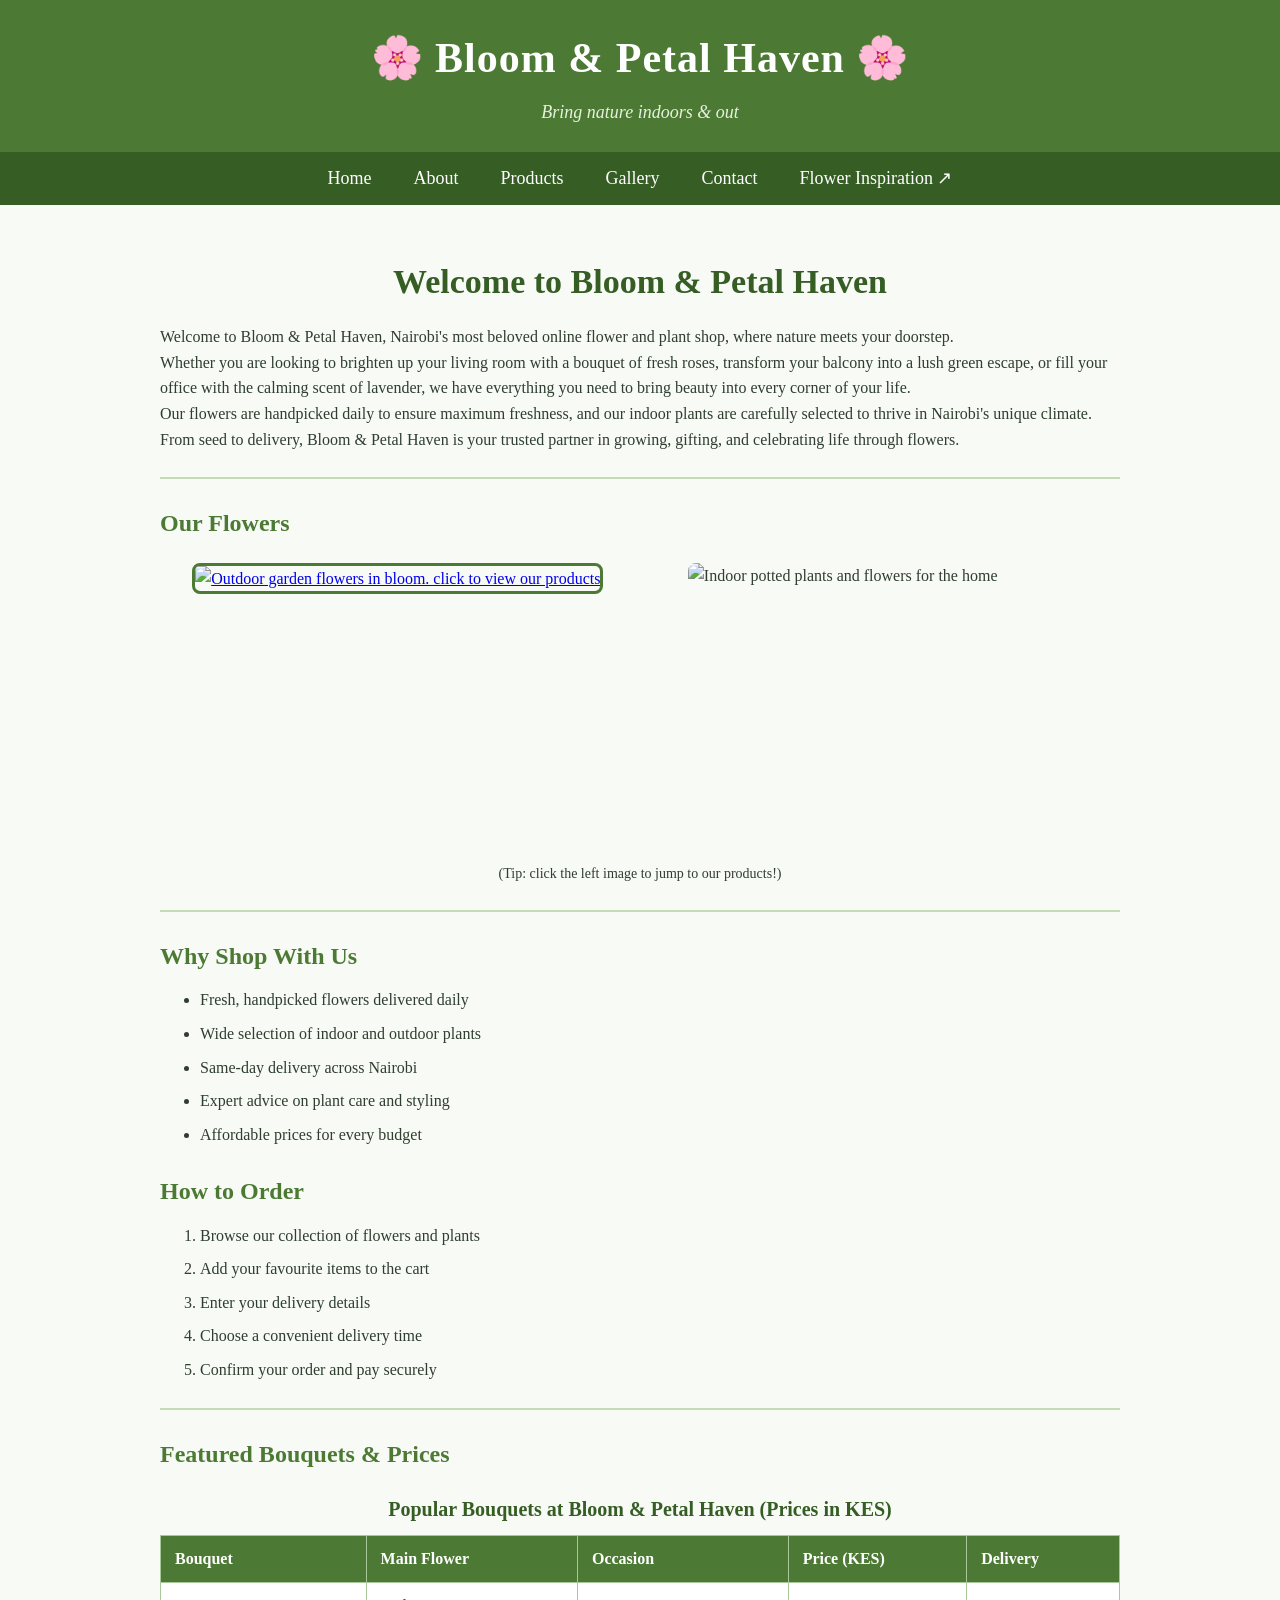
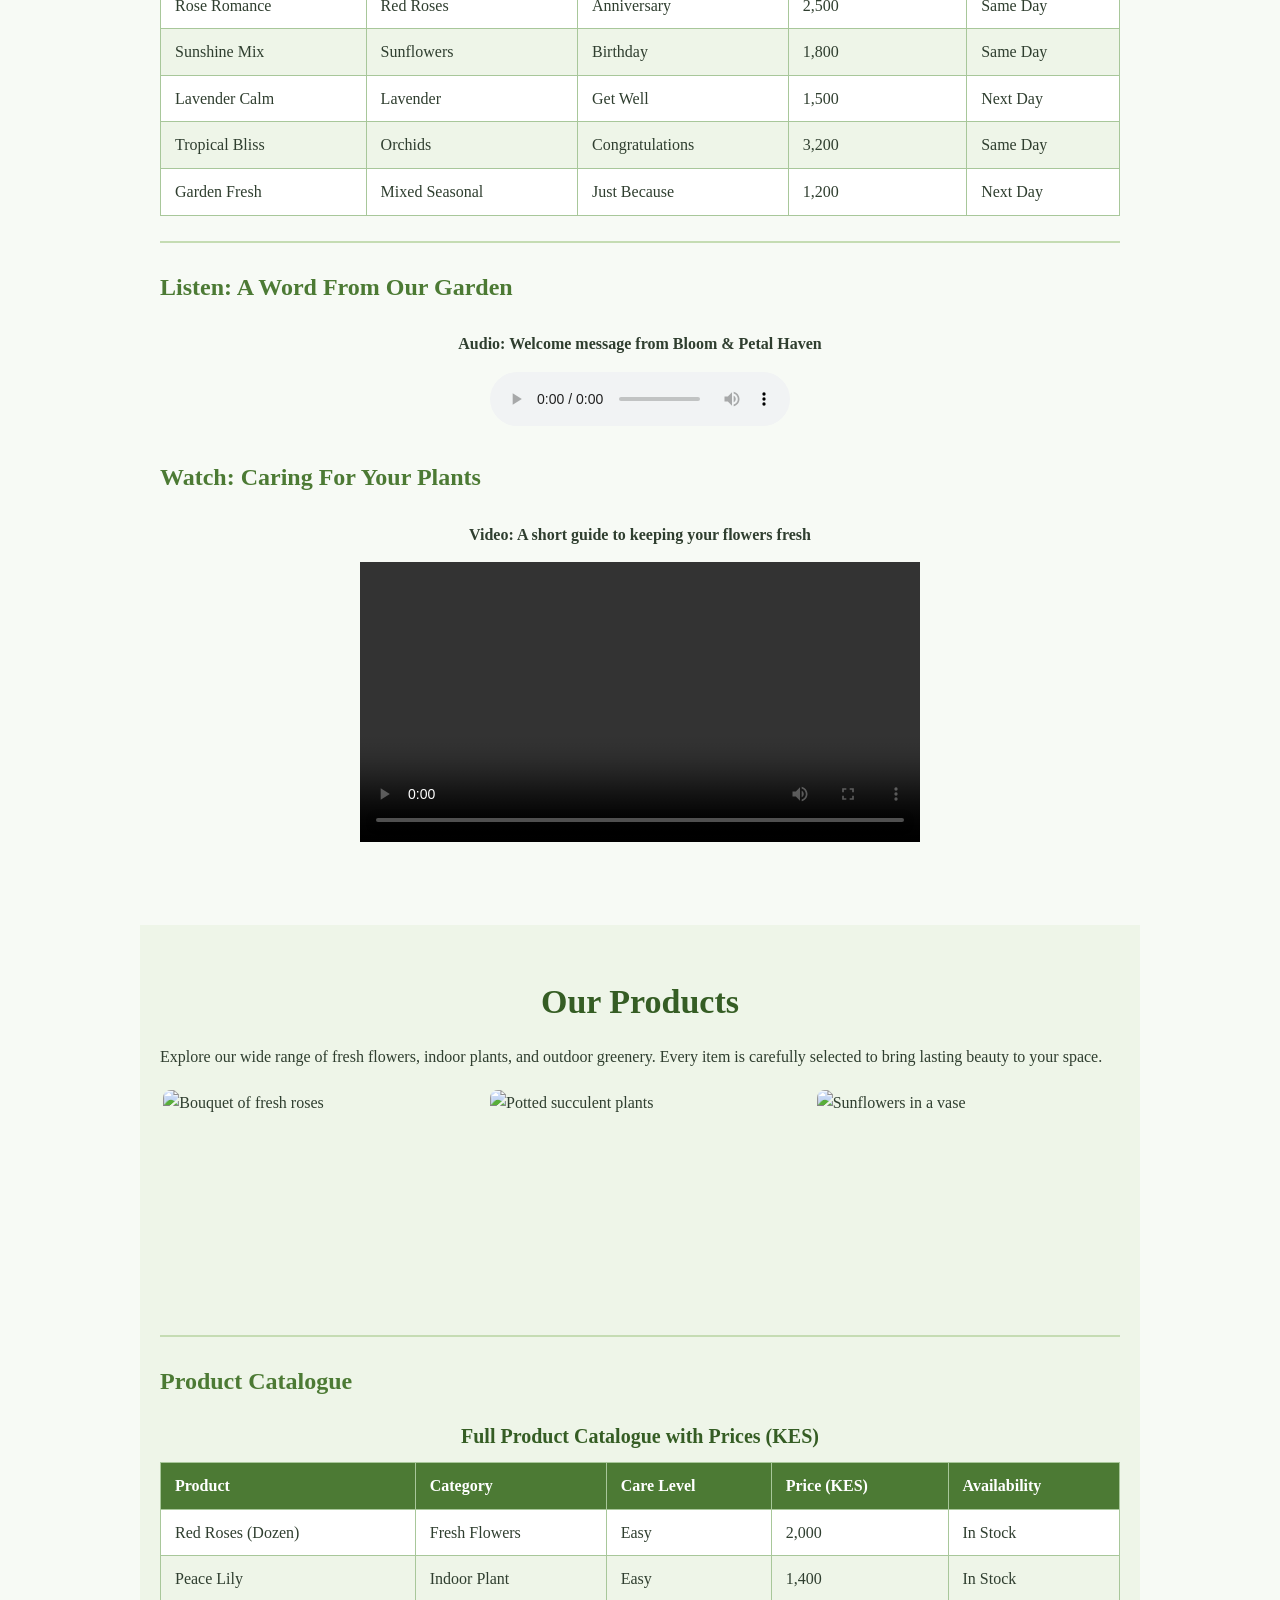
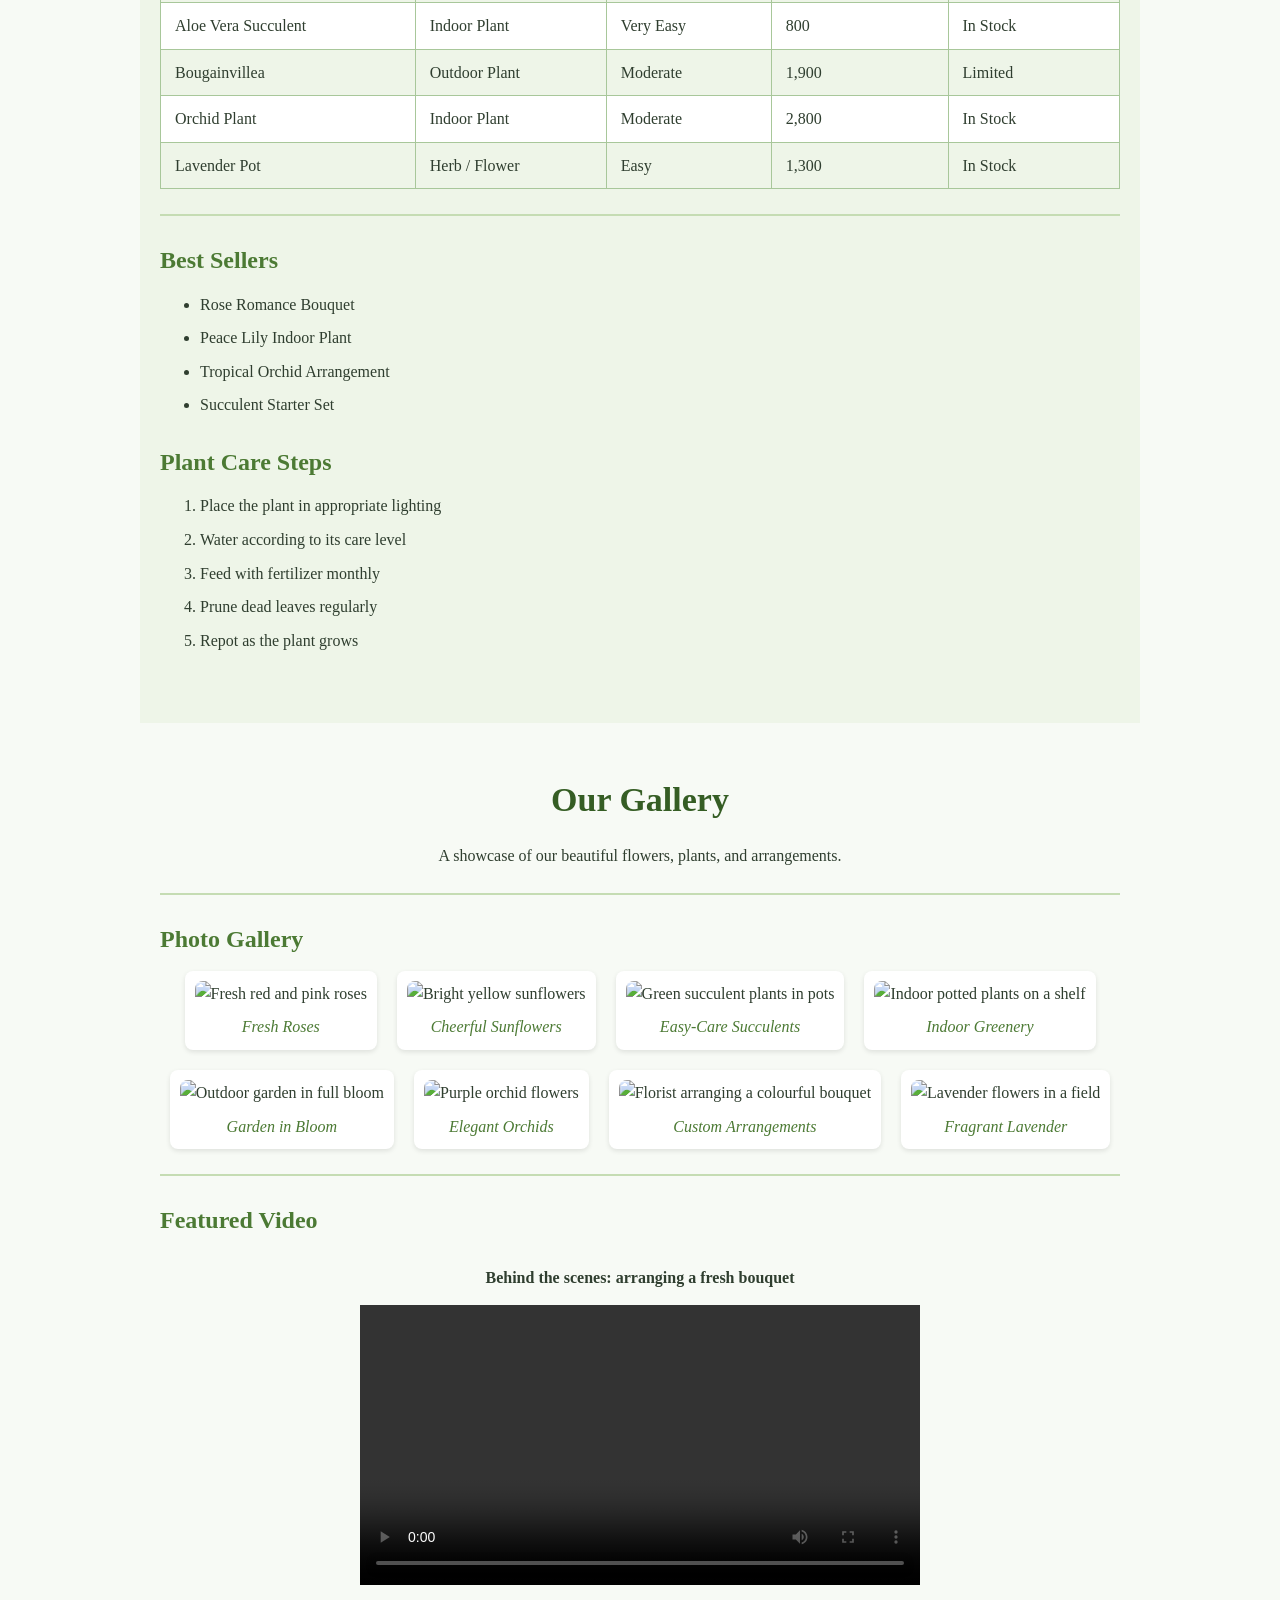
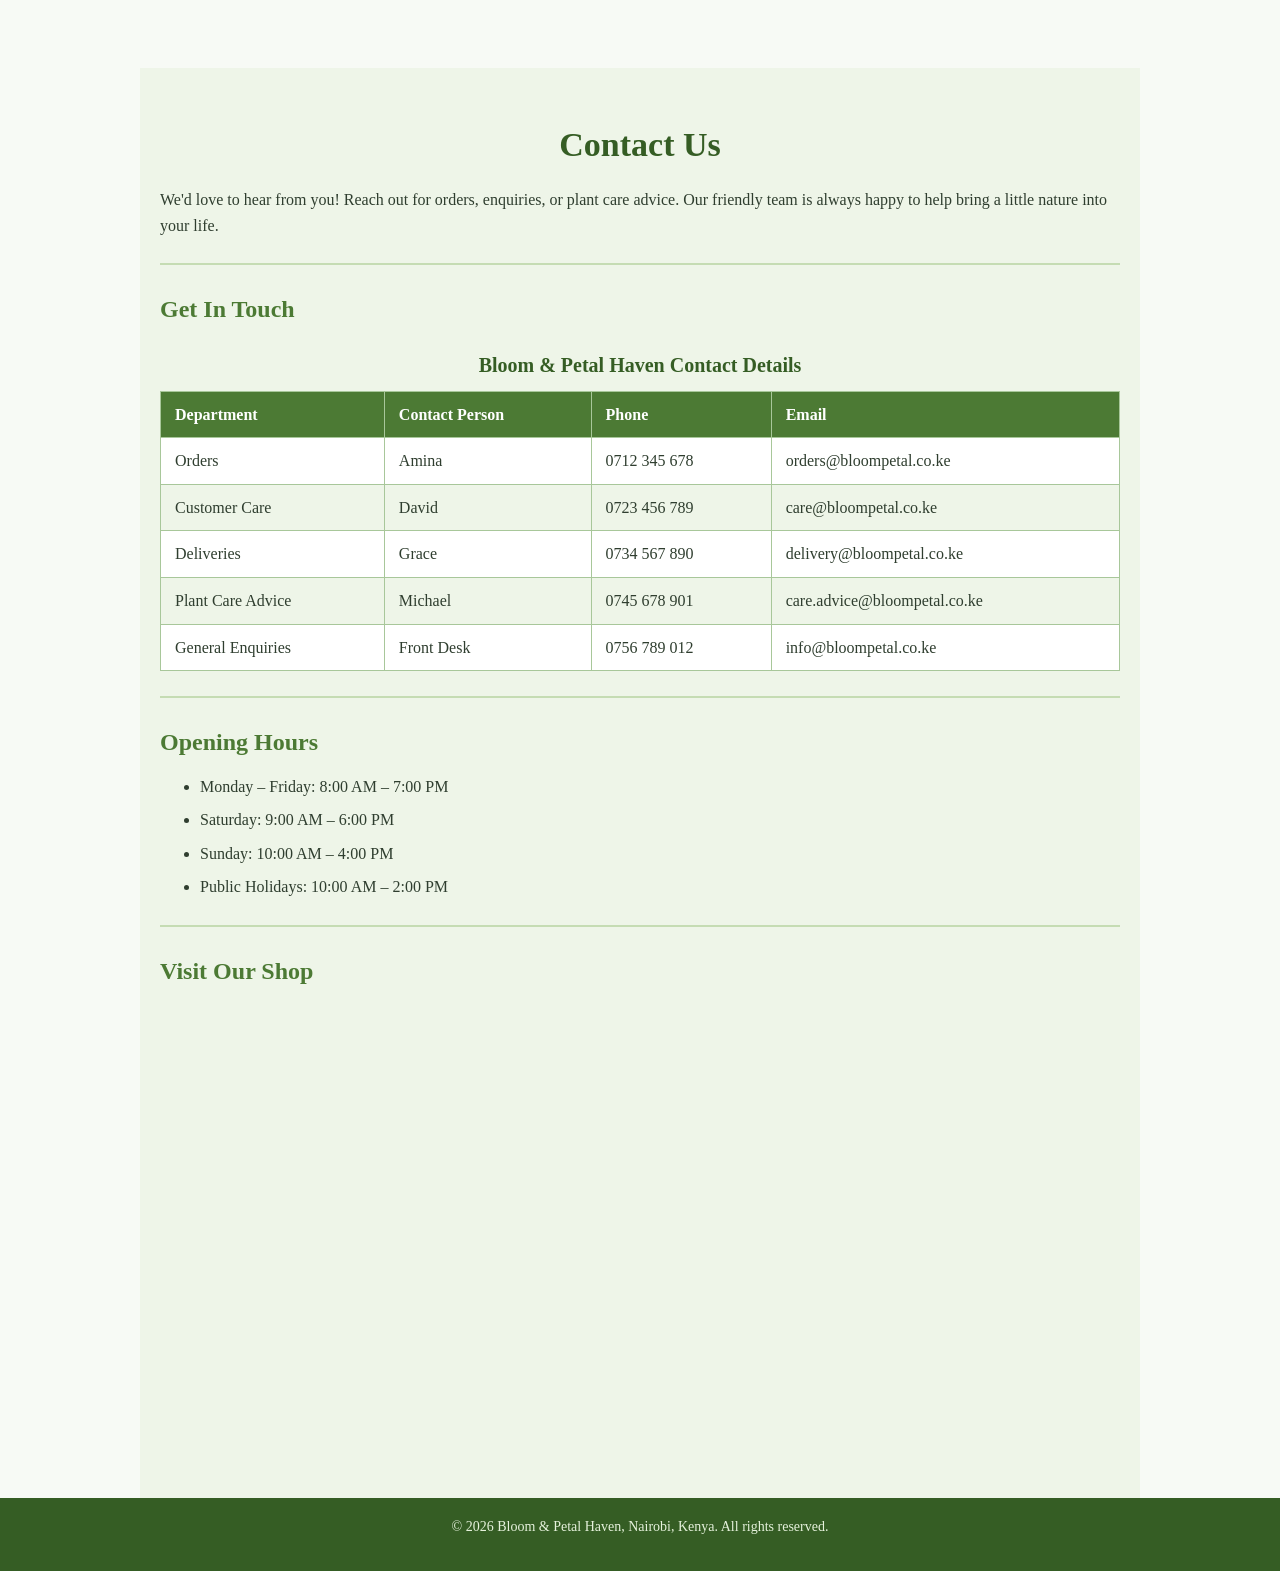
==== index.htm @ 539c191e "Update index.htm" ====
<!DOCTYPE html>
<html lang="en">
<head>
    <meta charset="UTF-8">
    <meta name="viewport" content="width=device-width, initial-scale=1.0">
    <title>Bloom &amp; Petal Haven | Flower Shop</title>
    <style>
        * { margin: 0; padding: 0; box-sizing: border-box; }

        body {
            font-family: Georgia, 'Times New Roman', serif;
            background-color: #f7faf5;
            color: #2f3e2f;
            line-height: 1.6;
        }

        /* Header */
        header {
            background-color: #4c7a34;
            color: #ffffff;
            text-align: center;
            padding: 25px 15px;
        }
        header .shop-title { font-size: 42px; font-weight: bold; letter-spacing: 1px; }
        header .tagline { font-size: 18px; font-style: italic; margin-top: 6px; color: #e6f2dc; }

        /* Navigation (sticky so it shows on every section) */
        nav {
            background-color: #355d24;
            text-align: center;
            padding: 12px 0;
            position: sticky;
            top: 0;
            z-index: 100;
        }
        nav a {
            color: #ffffff;
            text-decoration: none;
            font-size: 18px;
            margin: 0 15px;
            padding: 6px 4px;
        }
        nav a:hover { color: #ffd966; border-bottom: 2px solid #ffd966; }

        /* Sections */
        section {
            max-width: 1000px;
            margin: 0 auto;
            padding: 50px 20px;
            scroll-margin-top: 70px;
        }
        section:nth-child(even) { background-color: #eef5e8; }

        h1 { color: #355d24; font-size: 34px; margin-bottom: 15px; text-align: center; }
        h2 { color: #4c7a34; font-size: 24px; margin: 25px 0 12px 0; }
        p { margin-bottom: 15px; }

        hr { border: none; border-top: 2px solid #c5dcb3; margin: 25px 0; }

        img { border-radius: 8px; }

        .image-row {
            display: flex;
            justify-content: space-around;
            flex-wrap: wrap;
            gap: 20px;
            margin: 20px 0;
        }
        .clickable-img { border: 3px solid #4c7a34; transition: transform 0.2s; }
        .clickable-img:hover { transform: scale(1.03); }

        ul, ol { margin: 0 0 20px 40px; }
        li { margin-bottom: 8px; }

        table { width: 100%; border-collapse: collapse; margin: 20px 0; background-color: #ffffff; }
        caption { font-size: 20px; font-weight: bold; color: #355d24; margin-bottom: 10px; }
        th, td { border: 1px solid #a8c79a; padding: 10px 14px; text-align: left; }
        th { background-color: #4c7a34; color: #ffffff; }
        tr:nth-child(even) { background-color: #eef5e8; }

        .media-block { text-align: center; margin: 25px 0; }
        iframe { border: 2px solid #4c7a34; border-radius: 8px; }

        .gallery-grid { display: flex; flex-wrap: wrap; justify-content: center; gap: 20px; }
        figure { background-color: #ffffff; padding: 10px; border-radius: 8px; box-shadow: 0 2px 5px rgba(0,0,0,0.1); }
        figcaption { text-align: center; margin-top: 8px; font-style: italic; color: #4c7a34; }

        footer {
            background-color: #355d24;
            color: #e6f2dc;
            text-align: center;
            padding: 18px;
            font-size: 14px;
        }
    </style>
</head>
<body>

    <header>
        <div class="shop-title">🌸 Bloom &amp; Petal Haven 🌸</div>
        <div class="tagline">Bring nature indoors &amp; out</div>
    </header>

    <nav>
        <a href="#home">Home</a>
        <a href="#about">About</a>
        <a href="#products">Products</a>
        <a href="#gallery">Gallery</a>
        <a href="#contact">Contact</a>
        <a href="https://www.unsplash.com" target="_blank">Flower Inspiration ↗</a>
    </nav>

    <!-- ============ HOME ============ -->
    <section id="home">
        <h1>Welcome to Bloom &amp; Petal Haven</h1>
        <p>
            Welcome to Bloom &amp; Petal Haven, Nairobi's most beloved online flower and plant shop, where nature meets your doorstep. <br>
            Whether you are looking to brighten up your living room with a bouquet of fresh roses, transform your balcony into a lush green escape, or fill your office with the calming scent of lavender, we have everything you need to bring beauty into every corner of your life. <br>
            Our flowers are handpicked daily to ensure maximum freshness, and our indoor plants are carefully selected to thrive in Nairobi's unique climate. <br>
            From seed to delivery, Bloom &amp; Petal Haven is your trusted partner in growing, gifting, and celebrating life through flowers.
        </p>

        <hr>

        <h2>Our Flowers</h2>
        <div class="image-row">
            <a href="#products">
                <img class="clickable-img"
                     src="https://images.unsplash.com/photo-1416879595882-3373a0480b5b?w=400"
                     alt="Outdoor garden flowers in bloom. click to view our products"
                     width="400" height="280">
            </a>
            <img src="https://images.unsplash.com/photo-1485955900006-10f4d324d411?w=400"
                 alt="Indoor potted plants and flowers for the home"
                 width="400" height="280">
        </div>
        <p style="text-align:center; font-size:14px;">(Tip: click the left image to jump to our products!)</p>

        <hr>

        <h2>Why Shop With Us</h2>
        <ul>
            <li>Fresh, handpicked flowers delivered daily</li>
            <li>Wide selection of indoor and outdoor plants</li>
            <li>Same-day delivery across Nairobi</li>
            <li>Expert advice on plant care and styling</li>
            <li>Affordable prices for every budget</li>
        </ul>

        <h2>How to Order</h2>
        <ol>
            <li>Browse our collection of flowers and plants</li>
            <li>Add your favourite items to the cart</li>
            <li>Enter your delivery details</li>
            <li>Choose a convenient delivery time</li>
            <li>Confirm your order and pay securely</li>
        </ol>

        <hr>

        <h2>Featured Bouquets &amp; Prices</h2>
        <table>
            <caption>Popular Bouquets at Bloom &amp; Petal Haven (Prices in KES)</caption>
            <thead>
                <tr>
                    <th>Bouquet</th><th>Main Flower</th><th>Occasion</th><th>Price (KES)</th><th>Delivery</th>
                </tr>
            </thead>
            <tbody>
                <tr><td>Rose Romance</td><td>Red Roses</td><td>Anniversary</td><td>2,500</td><td>Same Day</td></tr>
                <tr><td>Sunshine Mix</td><td>Sunflowers</td><td>Birthday</td><td>1,800</td><td>Same Day</td></tr>
                <tr><td>Lavender Calm</td><td>Lavender</td><td>Get Well</td><td>1,500</td><td>Next Day</td></tr>
                <tr><td>Tropical Bliss</td><td>Orchids</td><td>Congratulations</td><td>3,200</td><td>Same Day</td></tr>
                <tr><td>Garden Fresh</td><td>Mixed Seasonal</td><td>Just Because</td><td>1,200</td><td>Next Day</td></tr>
            </tbody>
        </table>

        <hr>

        <h2>Listen: A Word From Our Garden</h2>
        <div class="media-block">
            <p><strong>Audio: Welcome message from Bloom &amp; Petal Haven</strong></p>
            <audio controls title="Welcome message from Bloom and Petal Haven">
                <source src="https://www.soundhelix.com/examples/mp3/SoundHelix-Song-2.mp3" type="audio/mpeg">
                Your browser does not support the audio element.
            </audio>
        </div>

        <h2>Watch: Caring For Your Plants</h2>
        <div class="media-block">
            <p><strong>Video: A short guide to keeping your flowers fresh</strong></p>
            <video width="560" controls title="Plant care guide video">
                <source src="https://www.w3schools.com/html/mov_bbb.mp4" type="video/mp4>
                Your browser does not support the video tag.
            </video>
        </div>
    </section>

    <!-- ============ ABOUT ============ -->
    <section id="about">
        <h1>About Us</h1>
        <div class="image-row">
            <img src="https://images.unsplash.com/photo-1558603668-6570496b66f8?w=400"
                 alt="Our florist arranging a fresh bouquet" width="400" height="280">
        </div>
        <p>
            Founded in the heart of Nairobi, Bloom &amp; Petal Haven began with a simple belief:
            that everyone deserves a little piece of nature in their daily lives. What started as a
            small stall at a local market has grown into one of the city's most trusted flower and
            plant shops, serving homes, offices, and special occasions across the region.
        </p>
        <p>
            Our team of passionate florists and horticulturists hand-select every stem and leaf,
            ensuring that what arrives at your door is nothing short of perfect. We work directly
            with local farmers to support the community and bring you the freshest blooms possible.
        </p>

        <hr>

        <h2>What We Offer</h2>
        <ul>
            <li>Fresh Flowers
                <ul><li>Roses</li><li>Sunflowers</li><li>Orchids</li></ul>
            </li>
            <li>Indoor Plants
                <ul><li>Succulents</li><li>Ferns</li><li>Peace Lilies</li></ul>
            </li>
            <li>Outdoor Plants
                <ul><li>Shrubs</li><li>Climbers</li><li>Flowering Trees</li></ul>
            </li>
            <li>Accessories
                <ul><li>Pots &amp; Planters</li><li>Fertilizers</li><li>Gift Wrapping</li></ul>
            </li>
        </ul>

        <hr>

        <h2>Find Us in Nairobi</h2>
        <div class="media-block">
            <iframe
                src="https://www.google.com/maps/embed?pb=!1m18!1m12!1m3!1d255282.35096055823!2d36.70730744863281!3d-1.3032035000000113!2m3!1f0!2f0!3f0!3m2!1i1024!2i768!4f13.1!3m3!1m2!1s0x182f1172d84d49a7%3A0xf7cf0254b297924c!2sNairobi!5e0!3m2!1sen!2ske!4v1700000000000"
                width="600" height="400" style="border:0;" allowfullscreen="" loading="lazy"
                title="Map showing Bloom and Petal Haven location in Nairobi"></iframe>
        </div>
    </section>

    <!-- ============ PRODUCTS ============ -->
    <section id="products">
        <h1>Our Products</h1>
        <p>
            Explore our wide range of fresh flowers, indoor plants, and outdoor greenery.
            Every item is carefully selected to bring lasting beauty to your space.
        </p>

        <div class="image-row">
            <img src="https://images.unsplash.com/photo-1490750967868-88aa4486c946?w=300"
                 alt="Bouquet of fresh roses" width="300" height="220">
            <img src="https://images.unsplash.com/photo-1509423350716-97f9360b4e09?w=300"
                 alt="Potted succulent plants" width="300" height="220">
            <img src="https://images.unsplash.com/photo-1462530260150-162092dbf011?w=300"
                 alt="Sunflowers in a vase" width="300" height="220">
        </div>

        <hr>

        <h2>Product Catalogue</h2>
        <table>
            <caption>Full Product Catalogue with Prices (KES)</caption>
            <thead>
                <tr><th>Product</th><th>Category</th><th>Care Level</th><th>Price (KES)</th><th>Availability</th></tr>
            </thead>
            <tbody>
                <tr><td>Red Roses (Dozen)</td><td>Fresh Flowers</td><td>Easy</td><td>2,000</td><td>In Stock</td></tr>
                <tr><td>Peace Lily</td><td>Indoor Plant</td><td>Easy</td><td>1,400</td><td>In Stock</td></tr>
                <tr><td>Aloe Vera Succulent</td><td>Indoor Plant</td><td>Very Easy</td><td>800</td><td>In Stock</td></tr>
                <tr><td>Bougainvillea</td><td>Outdoor Plant</td><td>Moderate</td><td>1,900</td><td>Limited</td></tr>
                <tr><td>Orchid Plant</td><td>Indoor Plant</td><td>Moderate</td><td>2,800</td><td>In Stock</td></tr>
                <tr><td>Lavender Pot</td><td>Herb / Flower</td><td>Easy</td><td>1,300</td><td>In Stock</td></tr>
            </tbody>
        </table>

        <hr>

        <h2>Best Sellers</h2>
        <ul>
            <li>Rose Romance Bouquet</li>
            <li>Peace Lily Indoor Plant</li>
            <li>Tropical Orchid Arrangement</li>
            <li>Succulent Starter Set</li>
        </ul>

        <h2>Plant Care Steps</h2>
        <ol>
            <li>Place the plant in appropriate lighting</li>
            <li>Water according to its care level</li>
            <li>Feed with fertilizer monthly</li>
            <li>Prune dead leaves regularly</li>
            <li>Repot as the plant grows</li>
        </ol>
    </section>

    <!-- ============ GALLERY ============ -->
    <section id="gallery">
        <h1>Our Gallery</h1>
        <p style="text-align:center;">A showcase of our beautiful flowers, plants, and arrangements.</p>

        <hr>

        <h2>Photo Gallery</h2>
        <div class="gallery-grid">
            <figure>
                <img src="https://images.unsplash.com/photo-1490750967868-88aa4486c946?w=300" alt="Fresh red and pink roses" width="300" height="220">
                <figcaption>Fresh Roses</figcaption>
            </figure>
            <figure>
                <img src="https://images.unsplash.com/photo-1462530260150-162092dbf011?w=300" alt="Bright yellow sunflowers" width="300" height="220">
                <figcaption>Cheerful Sunflowers</figcaption>
            </figure>
            <figure>
                <img src="https://images.unsplash.com/photo-1509423350716-97f9360b4e09?w=300" alt="Green succulent plants in pots" width="300" height="220">
                <figcaption>Easy-Care Succulents</figcaption>
            </figure>
            <figure>
                <img src="https://images.unsplash.com/photo-1485955900006-10f4d324d411?w=300" alt="Indoor potted plants on a shelf" width="300" height="220">
                <figcaption>Indoor Greenery</figcaption>
            </figure>
            <figure>
                <img src="https://images.unsplash.com/photo-1416879595882-3373a0480b5b?w=300" alt="Outdoor garden in full bloom" width="300" height="220">
                <figcaption>Garden in Bloom</figcaption>
            </figure>
            <figure>
                <img src="https://images.unsplash.com/photo-1487070183336-b863922373d4?w=300" alt="Purple orchid flowers" width="300" height="220">
                <figcaption>Elegant Orchids</figcaption>
            </figure>
            <figure>
                <img src="https://images.unsplash.com/photo-1558603668-6570496b66f8?w=300" alt="Florist arranging a colourful bouquet" width="300" height="220">
                <figcaption>Custom Arrangements</figcaption>
            </figure>
            <figure>
                <img src="https://images.unsplash.com/photo-1502780402662-acc01917738e?w=300" alt="Lavender flowers in a field" width="300" height="220">
                <figcaption>Fragrant Lavender</figcaption>
            </figure>
        </div>

        <hr>

        <h2>Featured Video</h2>
        <div class="media-block">
            <p><strong>Behind the scenes: arranging a fresh bouquet</strong></p>
            <video width="560" controls title="Behind the scenes bouquet arrangement video">
                <source src="https://youtu.be/LjCzPp-MK48?si=qwOge3lZCU9uCLyi.mp4" type="video/mp4">
                Your browser does not support the video tag.
            </video>
        </div>
    </section>

    <!-- ============ CONTACT ============ -->
    <section id="contact">
        <h1>Contact Us</h1>
        <p>
            We'd love to hear from you! Reach out for orders, enquiries, or plant care advice.
            Our friendly team is always happy to help bring a little nature into your life.
        </p>

        <hr>

        <h2>Get In Touch</h2>
        <table>
            <caption>Bloom &amp; Petal Haven Contact Details</caption>
            <thead>
                <tr><th>Department</th><th>Contact Person</th><th>Phone</th><th>Email</th></tr>
            </thead>
            <tbody>
                <tr><td>Orders</td><td>Amina</td><td>0712 345 678</td><td>orders@bloompetal.co.ke</td></tr>
                <tr><td>Customer Care</td><td>David</td><td>0723 456 789</td><td>care@bloompetal.co.ke</td></tr>
                <tr><td>Deliveries</td><td>Grace</td><td>0734 567 890</td><td>delivery@bloompetal.co.ke</td></tr>
                <tr><td>Plant Care Advice</td><td>Michael</td><td>0745 678 901</td><td>care.advice@bloompetal.co.ke</td></tr>
                <tr><td>General Enquiries</td><td>Front Desk</td><td>0756 789 012</td><td>info@bloompetal.co.ke</td></tr>
            </tbody>
        </table>

        <hr>

        <h2>Opening Hours</h2>
        <ul>
            <li>Monday – Friday: 8:00 AM – 7:00 PM</li>
            <li>Saturday: 9:00 AM – 6:00 PM</li>
            <li>Sunday: 10:00 AM – 4:00 PM</li>
            <li>Public Holidays: 10:00 AM – 2:00 PM</li>
        </ul>

        <hr>

        <h2>Visit Our Shop</h2>
        <div class="media-block">
            <iframe
                src="https://www.google.com/maps/embed?pb=!1m18!1m12!1m3!1d255282.35096055823!2d36.70730744863281!3d-1.3032035000000113!2m3!1f0!2f0!3f0!3m2!1i1024!2i768!4f13.1!3m3!1m2!1s0x182f1172d84d49a7%3A0xf7cf0254b297924c!2sNairobi!5e0!3m2!1sen!2ske!4v1700000000000"
                width="600" height="400" style="border:0;" allowfullscreen="" loading="lazy"
                title="Map showing our shop location in Nairobi"></iframe>
        </div>
    </section>

    <footer>
        <p>&copy; 2026 Bloom &amp; Petal Haven, Nairobi, Kenya. All rights reserved.</p>
    </footer>

</body>
</html>
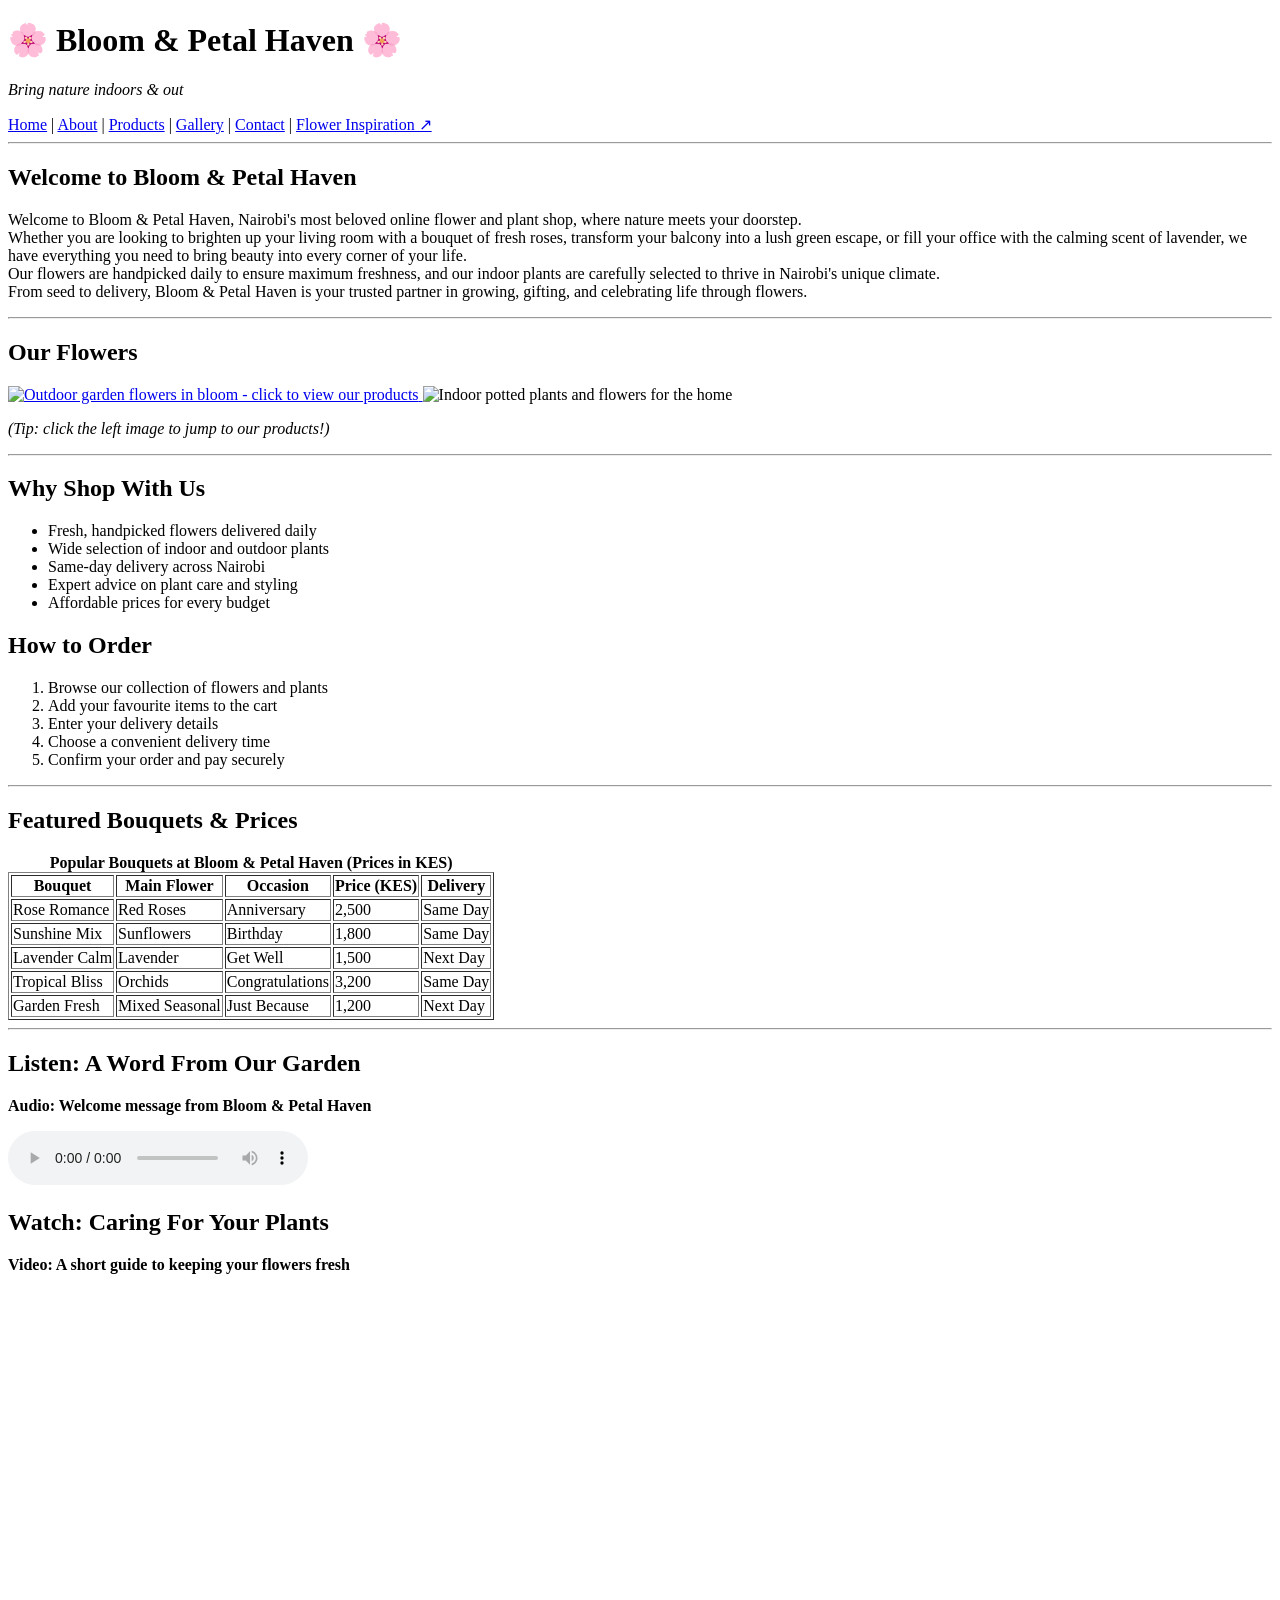
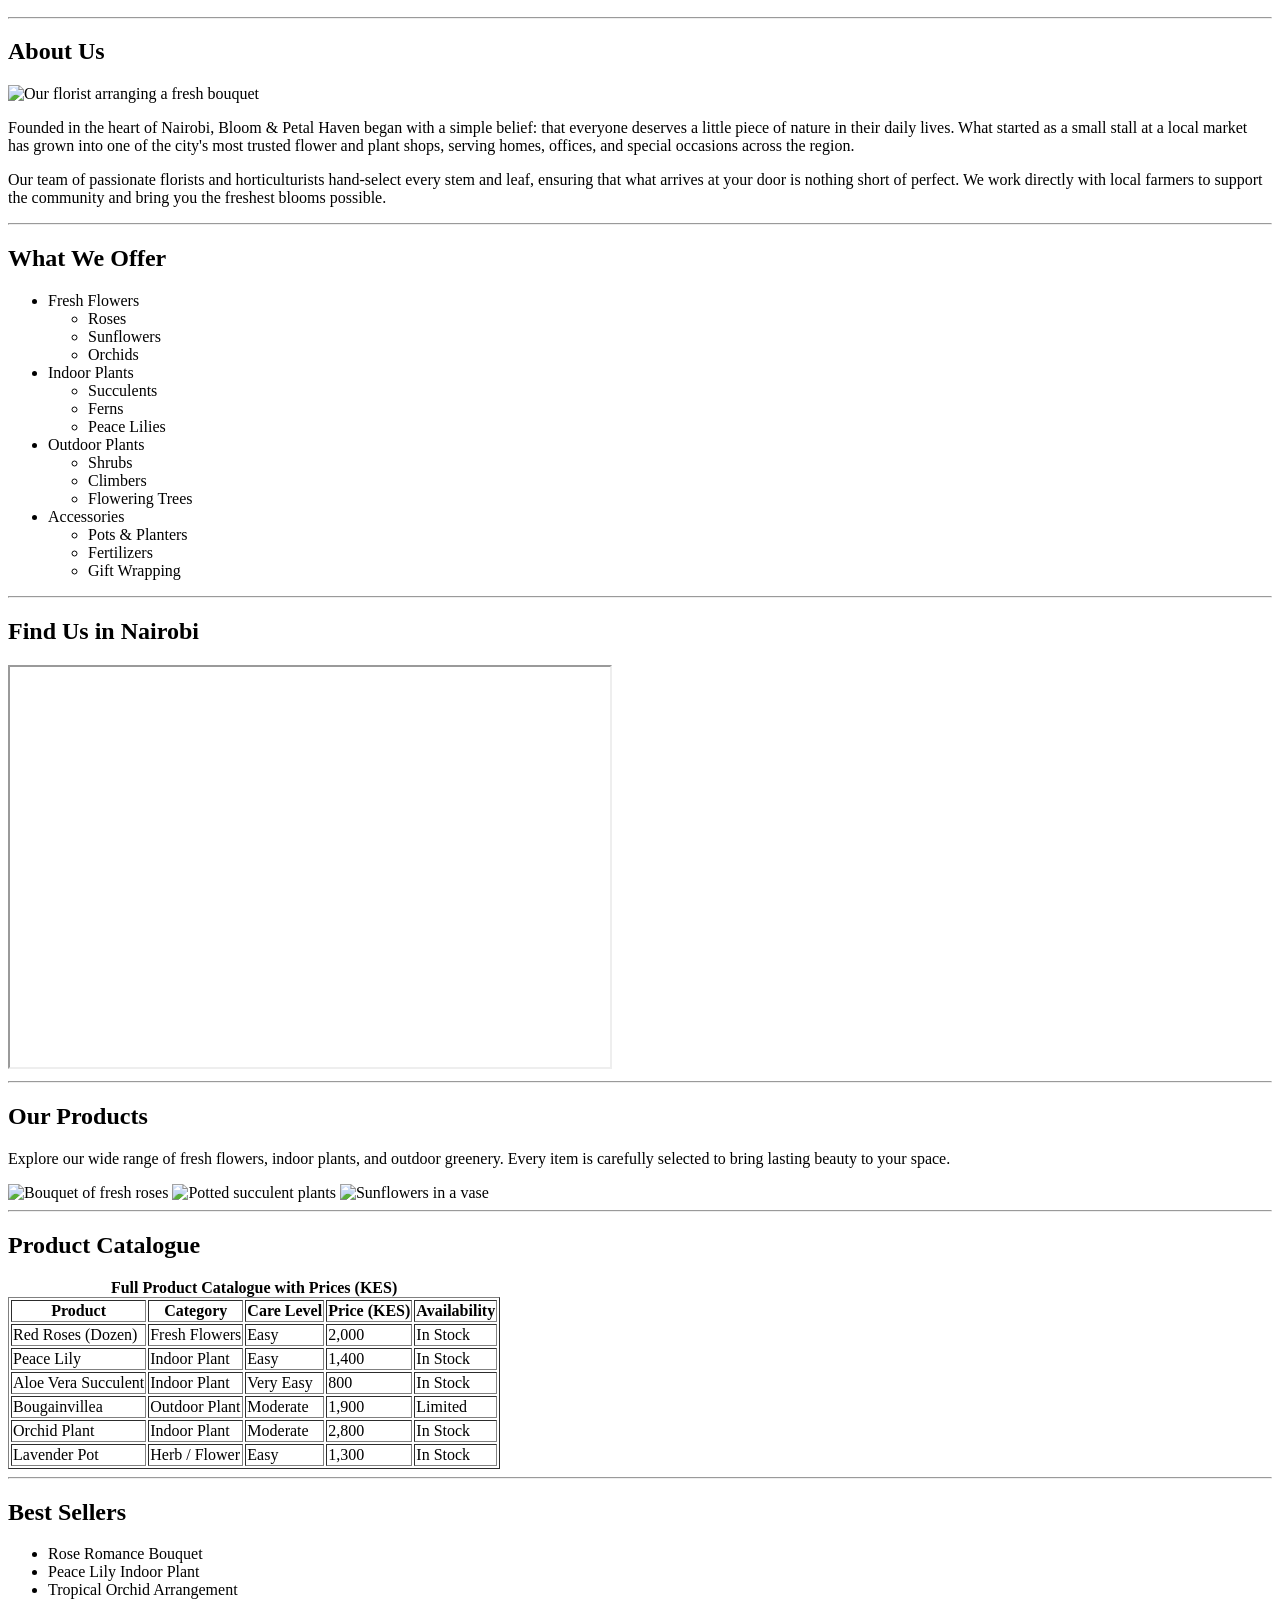
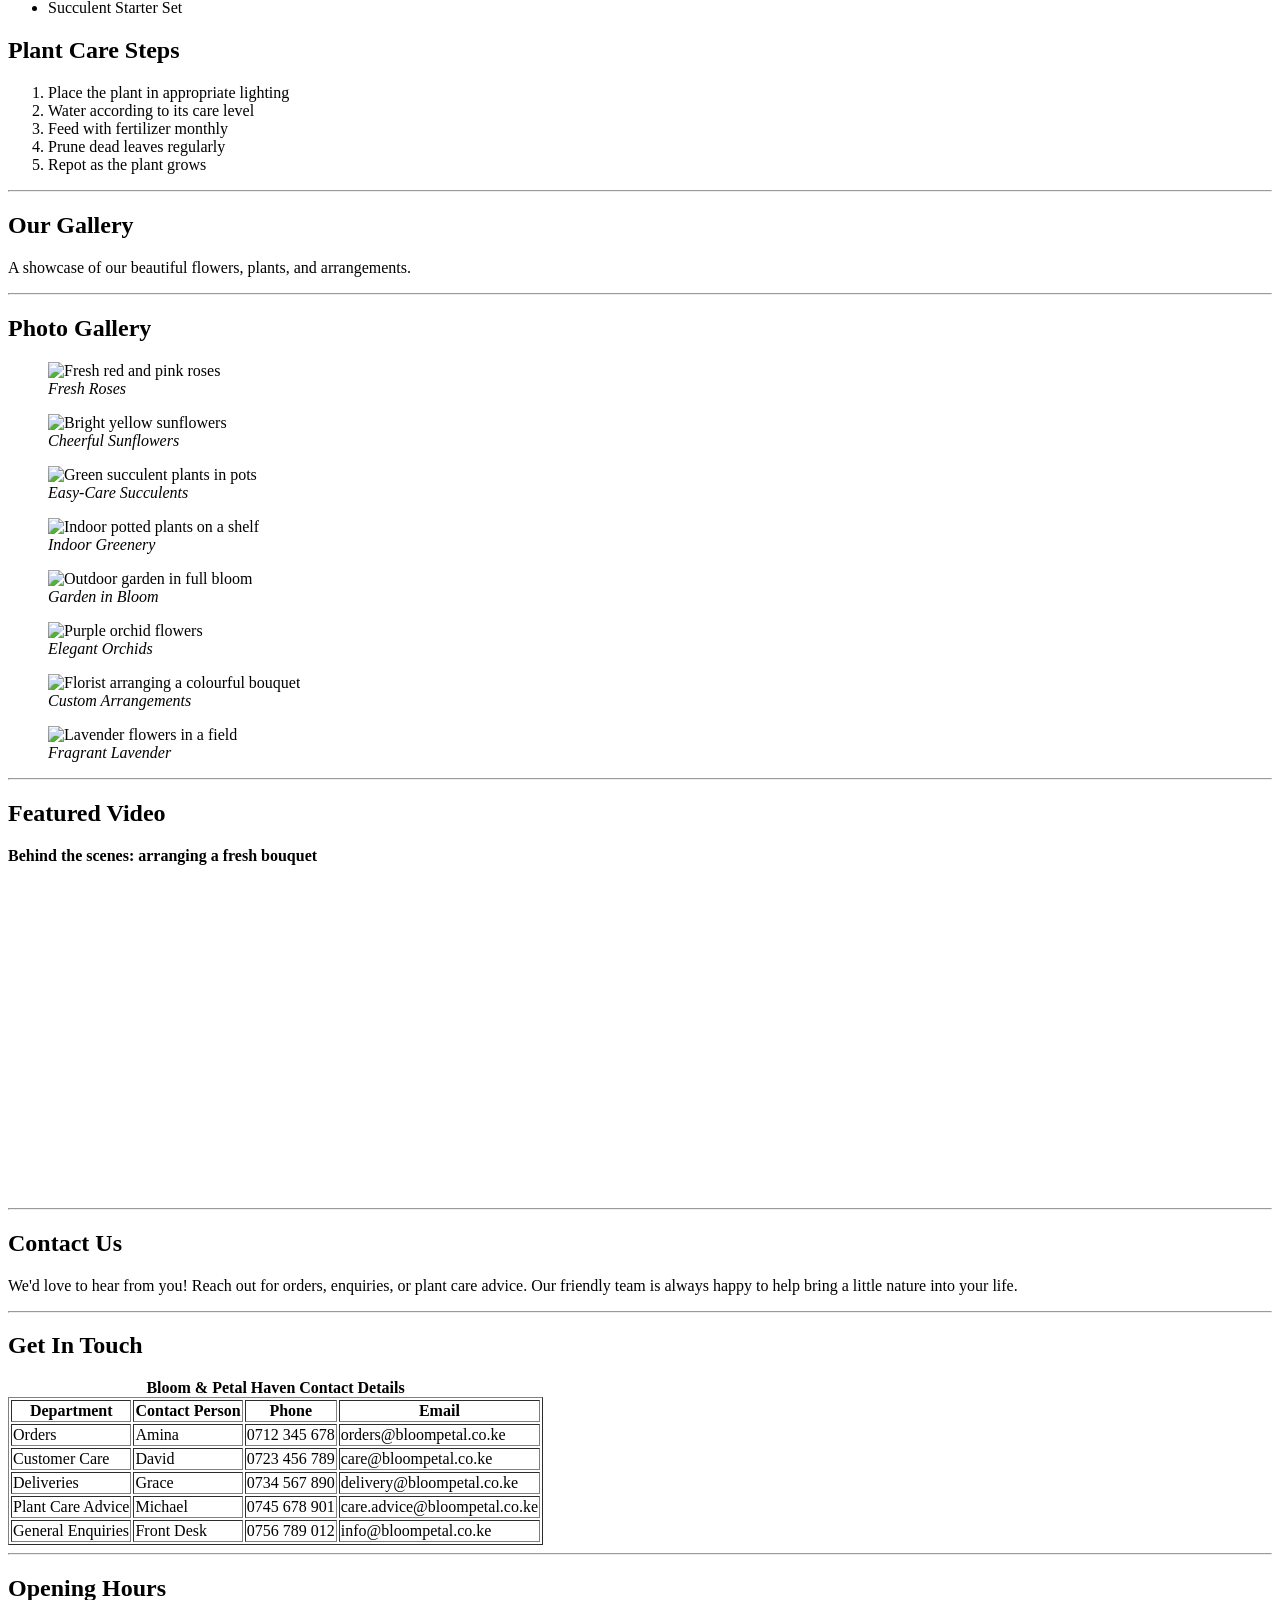
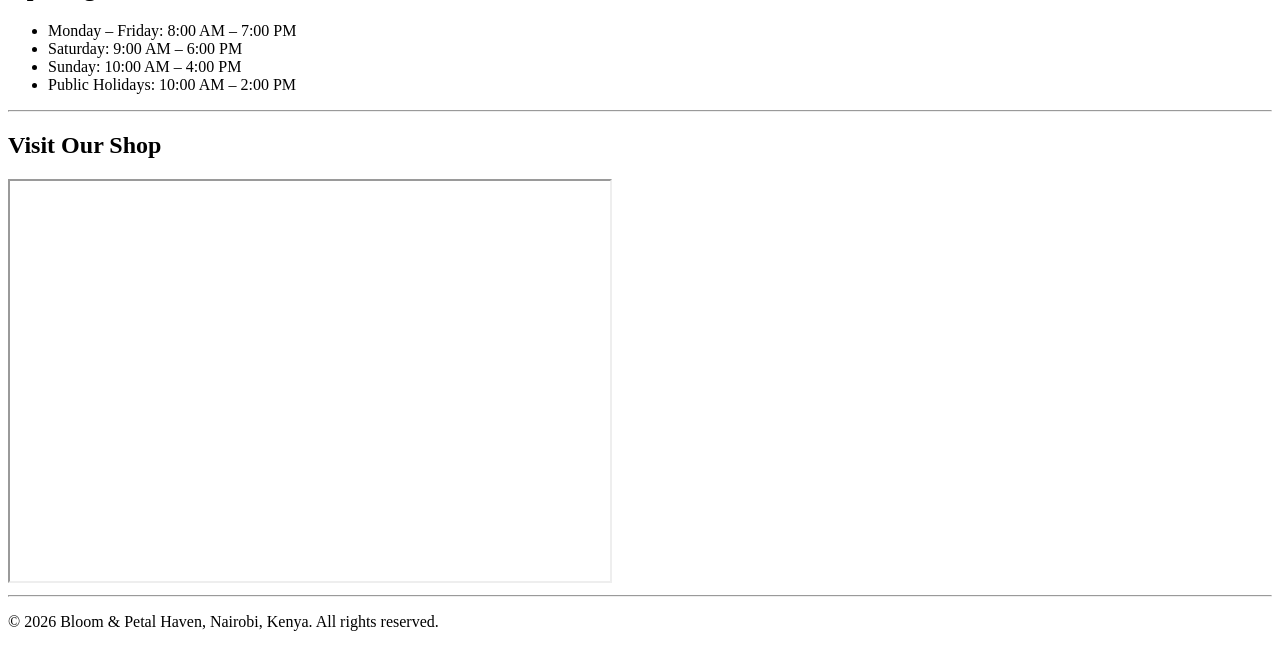
==== commit 644a9ad6: "Refactor HTML structure for better semantics and layout Updated header structure and improved access" ====
--- a/index.htm
+++ b/index.htm
@@ -3,138 +3,49 @@
 <head>
     <meta charset="UTF-8">
     <meta name="viewport" content="width=device-width, initial-scale=1.0">
-    <title>Bloom &amp; Petal Haven | Flower Shop</title>
-    <style>
-        * { margin: 0; padding: 0; box-sizing: border-box; }
-
-        body {
-            font-family: Georgia, 'Times New Roman', serif;
-            background-color: #f7faf5;
-            color: #2f3e2f;
-            line-height: 1.6;
-        }
-
-        /* Header */
-        header {
-            background-color: #4c7a34;
-            color: #ffffff;
-            text-align: center;
-            padding: 25px 15px;
-        }
-        header .shop-title { font-size: 42px; font-weight: bold; letter-spacing: 1px; }
-        header .tagline { font-size: 18px; font-style: italic; margin-top: 6px; color: #e6f2dc; }
-
-        /* Navigation (sticky so it shows on every section) */
-        nav {
-            background-color: #355d24;
-            text-align: center;
-            padding: 12px 0;
-            position: sticky;
-            top: 0;
-            z-index: 100;
-        }
-        nav a {
-            color: #ffffff;
-            text-decoration: none;
-            font-size: 18px;
-            margin: 0 15px;
-            padding: 6px 4px;
-        }
-        nav a:hover { color: #ffd966; border-bottom: 2px solid #ffd966; }
-
-        /* Sections */
-        section {
-            max-width: 1000px;
-            margin: 0 auto;
-            padding: 50px 20px;
-            scroll-margin-top: 70px;
-        }
-        section:nth-child(even) { background-color: #eef5e8; }
-
-        h1 { color: #355d24; font-size: 34px; margin-bottom: 15px; text-align: center; }
-        h2 { color: #4c7a34; font-size: 24px; margin: 25px 0 12px 0; }
-        p { margin-bottom: 15px; }
-
-        hr { border: none; border-top: 2px solid #c5dcb3; margin: 25px 0; }
-
-        img { border-radius: 8px; }
-
-        .image-row {
-            display: flex;
-            justify-content: space-around;
-            flex-wrap: wrap;
-            gap: 20px;
-            margin: 20px 0;
-        }
-        .clickable-img { border: 3px solid #4c7a34; transition: transform 0.2s; }
-        .clickable-img:hover { transform: scale(1.03); }
-
-        ul, ol { margin: 0 0 20px 40px; }
-        li { margin-bottom: 8px; }
-
-        table { width: 100%; border-collapse: collapse; margin: 20px 0; background-color: #ffffff; }
-        caption { font-size: 20px; font-weight: bold; color: #355d24; margin-bottom: 10px; }
-        th, td { border: 1px solid #a8c79a; padding: 10px 14px; text-align: left; }
-        th { background-color: #4c7a34; color: #ffffff; }
-        tr:nth-child(even) { background-color: #eef5e8; }
-
-        .media-block { text-align: center; margin: 25px 0; }
-        iframe { border: 2px solid #4c7a34; border-radius: 8px; }
-
-        .gallery-grid { display: flex; flex-wrap: wrap; justify-content: center; gap: 20px; }
-        figure { background-color: #ffffff; padding: 10px; border-radius: 8px; box-shadow: 0 2px 5px rgba(0,0,0,0.1); }
-        figcaption { text-align: center; margin-top: 8px; font-style: italic; color: #4c7a34; }
-
-        footer {
-            background-color: #355d24;
-            color: #e6f2dc;
-            text-align: center;
-            padding: 18px;
-            font-size: 14px;
-        }
-    </style>
+    <title>Bloom & Petal Haven | Flower Shop</title>
 </head>
 <body>
 
     <header>
-        <div class="shop-title">🌸 Bloom &amp; Petal Haven 🌸</div>
-        <div class="tagline">Bring nature indoors &amp; out</div>
+        <h1>🌸 Bloom &amp; Petal Haven 🌸</h1>
+        <p><em>Bring nature indoors &amp; out</em></p>
     </header>
 
     <nav>
-        <a href="#home">Home</a>
-        <a href="#about">About</a>
-        <a href="#products">Products</a>
-        <a href="#gallery">Gallery</a>
-        <a href="#contact">Contact</a>
+        <a href="#home">Home</a> |
+        <a href="#about">About</a> |
+        <a href="#products">Products</a> |
+        <a href="#gallery">Gallery</a> |
+        <a href="#contact">Contact</a> |
         <a href="https://www.unsplash.com" target="_blank">Flower Inspiration ↗</a>
     </nav>
+
+    <hr>
 
     <!-- ============ HOME ============ -->
     <section id="home">
         <h1>Welcome to Bloom &amp; Petal Haven</h1>
         <p>
-            Welcome to Bloom &amp; Petal Haven, Nairobi's most beloved online flower and plant shop, where nature meets your doorstep. <br>
-            Whether you are looking to brighten up your living room with a bouquet of fresh roses, transform your balcony into a lush green escape, or fill your office with the calming scent of lavender, we have everything you need to bring beauty into every corner of your life. <br>
-            Our flowers are handpicked daily to ensure maximum freshness, and our indoor plants are carefully selected to thrive in Nairobi's unique climate. <br>
+            Welcome to Bloom &amp; Petal Haven, Nairobi's most beloved online flower and plant shop, where nature meets your doorstep.<br>
+            Whether you are looking to brighten up your living room with a bouquet of fresh roses, transform your balcony into a lush green escape,
+            or fill your office with the calming scent of lavender, we have everything you need to bring beauty into every corner of your life.<br>
+            Our flowers are handpicked daily to ensure maximum freshness, and our indoor plants are carefully selected to thrive in Nairobi's unique climate.<br>
             From seed to delivery, Bloom &amp; Petal Haven is your trusted partner in growing, gifting, and celebrating life through flowers.
         </p>
 
         <hr>
 
         <h2>Our Flowers</h2>
-        <div class="image-row">
-            <a href="#products">
-                <img class="clickable-img"
-                     src="https://images.unsplash.com/photo-1416879595882-3373a0480b5b?w=400"
-                     alt="Outdoor garden flowers in bloom. click to view our products"
-                     width="400" height="280">
-            </a>
-            <img src="https://images.unsplash.com/photo-1485955900006-10f4d324d411?w=400"
-                 alt="Indoor potted plants and flowers for the home"
+        <a href="#products">
+            <img src="https://images.unsplash.com/photo-1416879595882-3373a0480b5b?w=400"
+                 alt="Outdoor garden flowers in bloom - click to view our products"
                  width="400" height="280">
-        </div>
-        <p style="text-align:center; font-size:14px;">(Tip: click the left image to jump to our products!)</p>
+        </a>
+        <img src="https://images.unsplash.com/photo-1485955900006-10f4d324d411?w=400"
+             alt="Indoor potted plants and flowers for the home"
+             width="400" height="280">
+        <p><em>(Tip: click the left image to jump to our products!)</em></p>
 
         <hr>
 
@@ -159,11 +70,15 @@
         <hr>
 
         <h2>Featured Bouquets &amp; Prices</h2>
-        <table>
-            <caption>Popular Bouquets at Bloom &amp; Petal Haven (Prices in KES)</caption>
+        <table border="1">
+            <caption><strong>Popular Bouquets at Bloom &amp; Petal Haven (Prices in KES)</strong></caption>
             <thead>
                 <tr>
-                    <th>Bouquet</th><th>Main Flower</th><th>Occasion</th><th>Price (KES)</th><th>Delivery</th>
+                    <th>Bouquet</th>
+                    <th>Main Flower</th>
+                    <th>Occasion</th>
+                    <th>Price (KES)</th>
+                    <th>Delivery</th>
                 </tr>
             </thead>
             <tbody>
@@ -178,31 +93,30 @@
         <hr>
 
         <h2>Listen: A Word From Our Garden</h2>
-        <div class="media-block">
-            <p><strong>Audio: Welcome message from Bloom &amp; Petal Haven</strong></p>
-            <audio controls title="Welcome message from Bloom and Petal Haven">
-                <source src="https://www.soundhelix.com/examples/mp3/SoundHelix-Song-2.mp3" type="audio/mpeg">
-                Your browser does not support the audio element.
-            </audio>
-        </div>
+        <p><strong>Audio: Welcome message from Bloom &amp; Petal Haven</strong></p>
+        <audio controls>
+            <source src="https://www.soundhelix.com/examples/mp3/SoundHelix-Song-2.mp3" type="audio/mpeg">
+            Your browser does not support the audio element.
+        </audio>
 
         <h2>Watch: Caring For Your Plants</h2>
-        <div class="media-block">
-            <p><strong>Video: A short guide to keeping your flowers fresh</strong></p>
-            <video width="560" controls title="Plant care guide video">
-                <source src="https://www.w3schools.com/html/mov_bbb.mp4" type="video/mp4>
-                Your browser does not support the video tag.
-            </video>
-        </div>
-    </section>
+        <p><strong>Video: A short guide to keeping your flowers fresh</strong></p>
+        <iframe width="560" height="315"
+            src="https://www.youtube.com/embed/KDhX9c5QfJc"
+            title="Caring For Your Plants"
+            frameborder="0"
+            allow="accelerometer; autoplay; clipboard-write; encrypted-media; gyroscope; picture-in-picture"
+            allowfullscreen>
+        </iframe>
+    </section>
+
+    <hr>
 
     <!-- ============ ABOUT ============ -->
     <section id="about">
         <h1>About Us</h1>
-        <div class="image-row">
-            <img src="https://images.unsplash.com/photo-1558603668-6570496b66f8?w=400"
-                 alt="Our florist arranging a fresh bouquet" width="400" height="280">
-        </div>
+        <img src="https://images.unsplash.com/photo-1558603668-6570496b66f8?w=400"
+             alt="Our florist arranging a fresh bouquet" width="400" height="280">
         <p>
             Founded in the heart of Nairobi, Bloom &amp; Petal Haven began with a simple belief:
             that everyone deserves a little piece of nature in their daily lives. What started as a
@@ -236,38 +150,40 @@
         <hr>
 
         <h2>Find Us in Nairobi</h2>
-        <div class="media-block">
-            <iframe
-                src="https://www.google.com/maps/embed?pb=!1m18!1m12!1m3!1d255282.35096055823!2d36.70730744863281!3d-1.3032035000000113!2m3!1f0!2f0!3f0!3m2!1i1024!2i768!4f13.1!3m3!1m2!1s0x182f1172d84d49a7%3A0xf7cf0254b297924c!2sNairobi!5e0!3m2!1sen!2ske!4v1700000000000"
-                width="600" height="400" style="border:0;" allowfullscreen="" loading="lazy"
-                title="Map showing Bloom and Petal Haven location in Nairobi"></iframe>
-        </div>
-    </section>
+        <iframe
+            src="https://www.google.com/maps/embed?pb=!1m18!1m12!1m3!1d255282.35096055823!2d36.70730744863281!3d-1.3032035000000113!2m3!1f0!2f0!3f0!3m2!1i1024!2i768!4f13.1!3m3!1m2!1s0x182f1172d84d49a7%3A0xf7cf0254b297924c!2sNairobi!5e0!3m2!1sen!2ske!4v1700000000000"
+            width="600" height="400" allowfullscreen="" loading="lazy"
+            title="Map showing Bloom and Petal Haven location in Nairobi"></iframe>
+    </section>
+
+    <hr>
 
     <!-- ============ PRODUCTS ============ -->
     <section id="products">
         <h1>Our Products</h1>
-        <p>
-            Explore our wide range of fresh flowers, indoor plants, and outdoor greenery.
-            Every item is carefully selected to bring lasting beauty to your space.
-        </p>
-
-        <div class="image-row">
-            <img src="https://images.unsplash.com/photo-1490750967868-88aa4486c946?w=300"
-                 alt="Bouquet of fresh roses" width="300" height="220">
-            <img src="https://images.unsplash.com/photo-1509423350716-97f9360b4e09?w=300"
-                 alt="Potted succulent plants" width="300" height="220">
-            <img src="https://images.unsplash.com/photo-1462530260150-162092dbf011?w=300"
-                 alt="Sunflowers in a vase" width="300" height="220">
-        </div>
+        <p>Explore our wide range of fresh flowers, indoor plants, and outdoor greenery.
+           Every item is carefully selected to bring lasting beauty to your space.</p>
+
+        <img src="https://images.unsplash.com/photo-1490750967868-88aa4486c946?w=300"
+             alt="Bouquet of fresh roses" width="300" height="220">
+        <img src="https://images.unsplash.com/photo-1509423350716-97f9360b4e09?w=300"
+             alt="Potted succulent plants" width="300" height="220">
+        <img src="https://images.unsplash.com/photo-1462530260150-162092dbf011?w=300"
+             alt="Sunflowers in a vase" width="300" height="220">
 
         <hr>
 
         <h2>Product Catalogue</h2>
-        <table>
-            <caption>Full Product Catalogue with Prices (KES)</caption>
+        <table border="1">
+            <caption><strong>Full Product Catalogue with Prices (KES)</strong></caption>
             <thead>
-                <tr><th>Product</th><th>Category</th><th>Care Level</th><th>Price (KES)</th><th>Availability</th></tr>
+                <tr>
+                    <th>Product</th>
+                    <th>Category</th>
+                    <th>Care Level</th>
+                    <th>Price (KES)</th>
+                    <th>Availability</th>
+                </tr>
             </thead>
             <tbody>
                 <tr><td>Red Roses (Dozen)</td><td>Fresh Flowers</td><td>Easy</td><td>2,000</td><td>In Stock</td></tr>
@@ -299,76 +215,98 @@
         </ol>
     </section>
 
+    <hr>
+
     <!-- ============ GALLERY ============ -->
     <section id="gallery">
         <h1>Our Gallery</h1>
-        <p style="text-align:center;">A showcase of our beautiful flowers, plants, and arrangements.</p>
+        <p>A showcase of our beautiful flowers, plants, and arrangements.</p>
 
         <hr>
 
         <h2>Photo Gallery</h2>
-        <div class="gallery-grid">
-            <figure>
-                <img src="https://images.unsplash.com/photo-1490750967868-88aa4486c946?w=300" alt="Fresh red and pink roses" width="300" height="220">
-                <figcaption>Fresh Roses</figcaption>
-            </figure>
-            <figure>
-                <img src="https://images.unsplash.com/photo-1462530260150-162092dbf011?w=300" alt="Bright yellow sunflowers" width="300" height="220">
-                <figcaption>Cheerful Sunflowers</figcaption>
-            </figure>
-            <figure>
-                <img src="https://images.unsplash.com/photo-1509423350716-97f9360b4e09?w=300" alt="Green succulent plants in pots" width="300" height="220">
-                <figcaption>Easy-Care Succulents</figcaption>
-            </figure>
-            <figure>
-                <img src="https://images.unsplash.com/photo-1485955900006-10f4d324d411?w=300" alt="Indoor potted plants on a shelf" width="300" height="220">
-                <figcaption>Indoor Greenery</figcaption>
-            </figure>
-            <figure>
-                <img src="https://images.unsplash.com/photo-1416879595882-3373a0480b5b?w=300" alt="Outdoor garden in full bloom" width="300" height="220">
-                <figcaption>Garden in Bloom</figcaption>
-            </figure>
-            <figure>
-                <img src="https://images.unsplash.com/photo-1487070183336-b863922373d4?w=300" alt="Purple orchid flowers" width="300" height="220">
-                <figcaption>Elegant Orchids</figcaption>
-            </figure>
-            <figure>
-                <img src="https://images.unsplash.com/photo-1558603668-6570496b66f8?w=300" alt="Florist arranging a colourful bouquet" width="300" height="220">
-                <figcaption>Custom Arrangements</figcaption>
-            </figure>
-            <figure>
-                <img src="https://images.unsplash.com/photo-1502780402662-acc01917738e?w=300" alt="Lavender flowers in a field" width="300" height="220">
-                <figcaption>Fragrant Lavender</figcaption>
-            </figure>
-        </div>
+
+        <figure>
+            <img src="https://images.unsplash.com/photo-1490750967868-88aa4486c946?w=300"
+                 alt="Fresh red and pink roses" width="300" height="220">
+            <figcaption><em>Fresh Roses</em></figcaption>
+        </figure>
+
+        <figure>
+            <img src="https://images.unsplash.com/photo-1462530260150-162092dbf011?w=300"
+                 alt="Bright yellow sunflowers" width="300" height="220">
+            <figcaption><em>Cheerful Sunflowers</em></figcaption>
+        </figure>
+
+        <figure>
+            <img src="https://images.unsplash.com/photo-1509423350716-97f9360b4e09?w=300"
+                 alt="Green succulent plants in pots" width="300" height="220">
+            <figcaption><em>Easy-Care Succulents</em></figcaption>
+        </figure>
+
+        <figure>
+            <img src="https://images.unsplash.com/photo-1485955900006-10f4d324d411?w=300"
+                 alt="Indoor potted plants on a shelf" width="300" height="220">
+            <figcaption><em>Indoor Greenery</em></figcaption>
+        </figure>
+
+        <figure>
+            <img src="https://images.unsplash.com/photo-1416879595882-3373a0480b5b?w=300"
+                 alt="Outdoor garden in full bloom" width="300" height="220">
+            <figcaption><em>Garden in Bloom</em></figcaption>
+        </figure>
+
+        <figure>
+            <img src="https://images.unsplash.com/photo-1487070183336-b863922373d4?w=300"
+                 alt="Purple orchid flowers" width="300" height="220">
+            <figcaption><em>Elegant Orchids</em></figcaption>
+        </figure>
+
+        <figure>
+            <img src="https://images.unsplash.com/photo-1558603668-6570496b66f8?w=300"
+                 alt="Florist arranging a colourful bouquet" width="300" height="220">
+            <figcaption><em>Custom Arrangements</em></figcaption>
+        </figure>
+
+        <figure>
+            <img src="https://images.unsplash.com/photo-1502780402662-acc01917738e?w=300"
+                 alt="Lavender flowers in a field" width="300" height="220">
+            <figcaption><em>Fragrant Lavender</em></figcaption>
+        </figure>
 
         <hr>
 
         <h2>Featured Video</h2>
-        <div class="media-block">
-            <p><strong>Behind the scenes: arranging a fresh bouquet</strong></p>
-            <video width="560" controls title="Behind the scenes bouquet arrangement video">
-                <source src="https://youtu.be/LjCzPp-MK48?si=qwOge3lZCU9uCLyi.mp4" type="video/mp4">
-                Your browser does not support the video tag.
-            </video>
-        </div>
-    </section>
+        <p><strong>Behind the scenes: arranging a fresh bouquet</strong></p>
+        <iframe width="560" height="315"
+            src="https://www.youtube.com/embed/KDhX9c5QfJc"
+            title="Featured Bouquet Arrangement Video"
+            frameborder="0"
+            allow="accelerometer; autoplay; clipboard-write; encrypted-media; gyroscope; picture-in-picture"
+            allowfullscreen>
+        </iframe>
+    </section>
+
+    <hr>
 
     <!-- ============ CONTACT ============ -->
     <section id="contact">
         <h1>Contact Us</h1>
-        <p>
-            We'd love to hear from you! Reach out for orders, enquiries, or plant care advice.
-            Our friendly team is always happy to help bring a little nature into your life.
-        </p>
+        <p>We'd love to hear from you! Reach out for orders, enquiries, or plant care advice.
+           Our friendly team is always happy to help bring a little nature into your life.</p>
 
         <hr>
 
         <h2>Get In Touch</h2>
-        <table>
-            <caption>Bloom &amp; Petal Haven Contact Details</caption>
+        <table border="1">
+            <caption><strong>Bloom &amp; Petal Haven Contact Details</strong></caption>
             <thead>
-                <tr><th>Department</th><th>Contact Person</th><th>Phone</th><th>Email</th></tr>
+                <tr>
+                    <th>Department</th>
+                    <th>Contact Person</th>
+                    <th>Phone</th>
+                    <th>Email</th>
+                </tr>
             </thead>
             <tbody>
                 <tr><td>Orders</td><td>Amina</td><td>0712 345 678</td><td>orders@bloompetal.co.ke</td></tr>
@@ -392,13 +330,13 @@
         <hr>
 
         <h2>Visit Our Shop</h2>
-        <div class="media-block">
-            <iframe
-                src="https://www.google.com/maps/embed?pb=!1m18!1m12!1m3!1d255282.35096055823!2d36.70730744863281!3d-1.3032035000000113!2m3!1f0!2f0!3f0!3m2!1i1024!2i768!4f13.1!3m3!1m2!1s0x182f1172d84d49a7%3A0xf7cf0254b297924c!2sNairobi!5e0!3m2!1sen!2ske!4v1700000000000"
-                width="600" height="400" style="border:0;" allowfullscreen="" loading="lazy"
-                title="Map showing our shop location in Nairobi"></iframe>
-        </div>
-    </section>
+        <iframe
+            src="https://www.google.com/maps/embed?pb=!1m18!1m12!1m3!1d255282.35096055823!2d36.70730744863281!3d-1.3032035000000113!2m3!1f0!2f0!3f0!3m2!1i1024!2i768!4f13.1!3m3!1m2!1s0x182f1172d84d49a7%3A0xf7cf0254b297924c!2sNairobi!5e0!3m2!1sen!2ske!4v1700000000000"
+            width="600" height="400" allowfullscreen="" loading="lazy"
+            title="Map showing our shop location in Nairobi"></iframe>
+    </section>
+
+    <hr>
 
     <footer>
         <p>&copy; 2026 Bloom &amp; Petal Haven, Nairobi, Kenya. All rights reserved.</p>
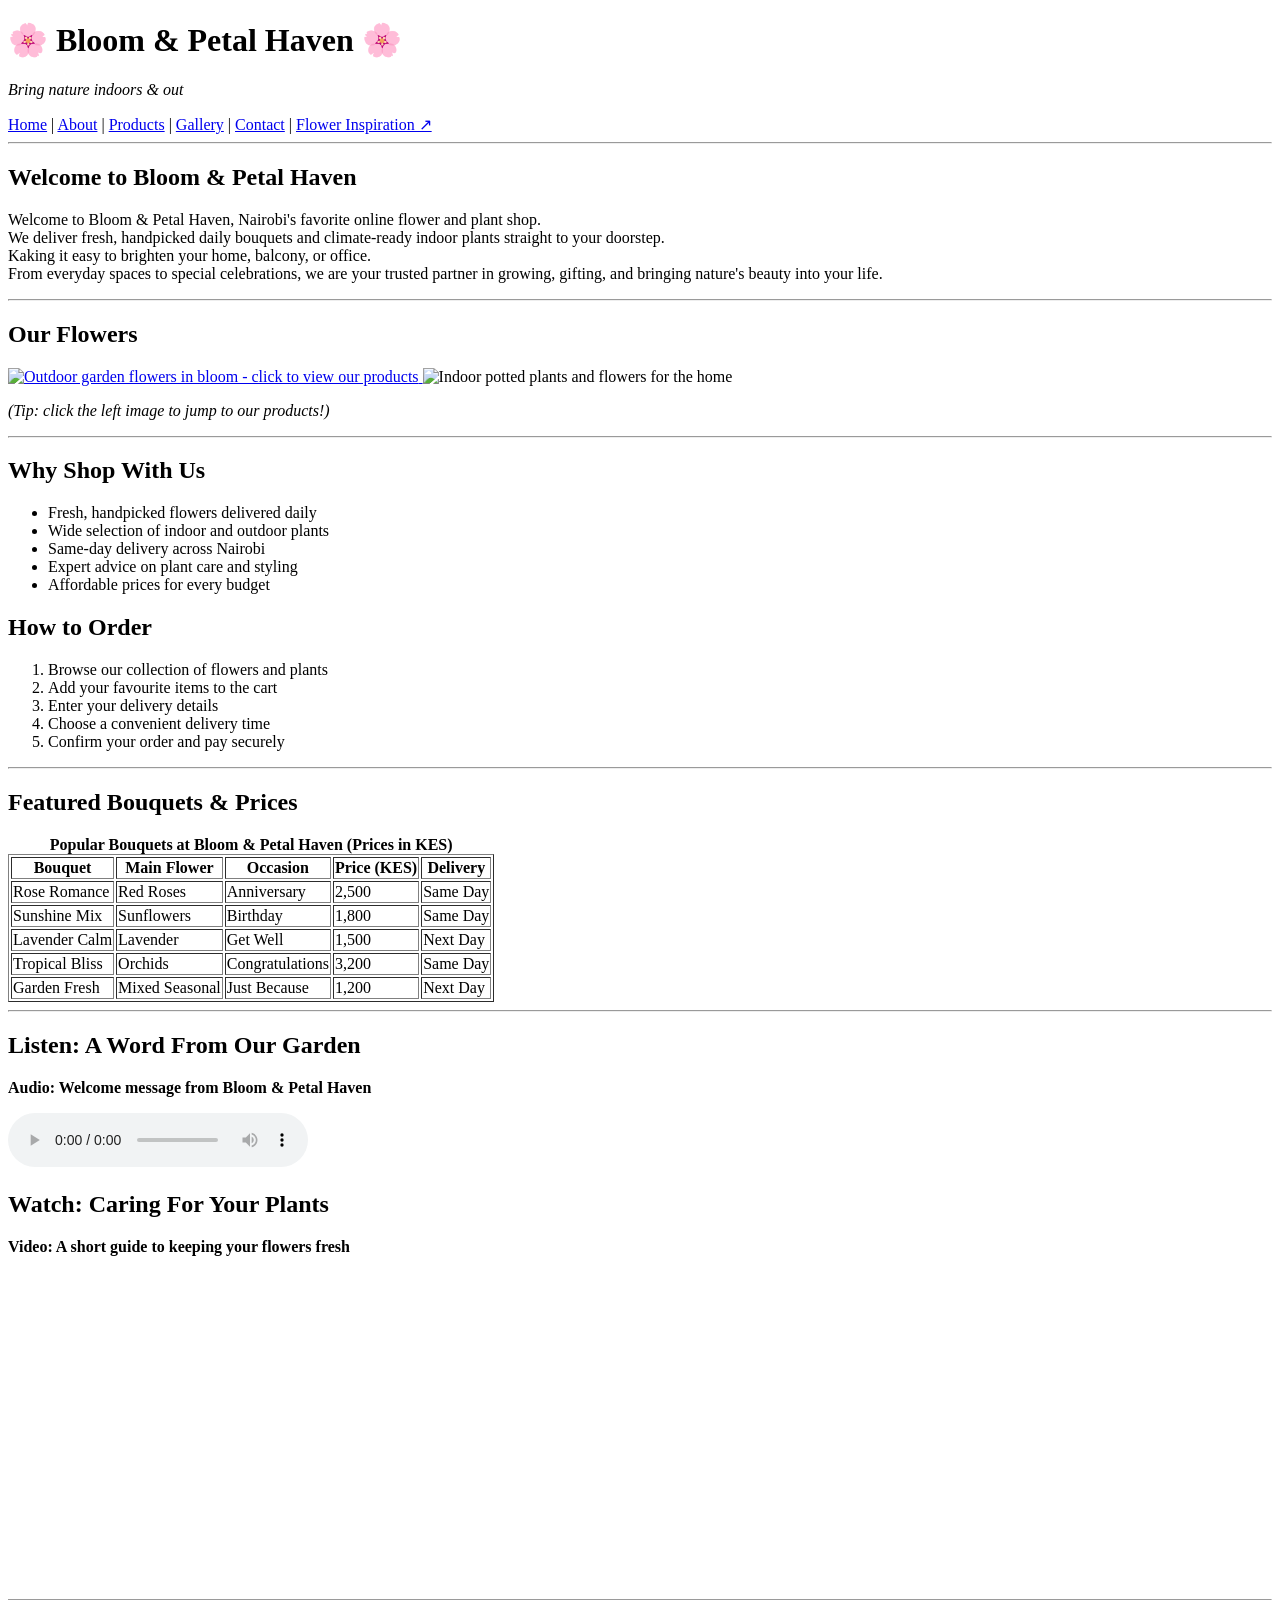
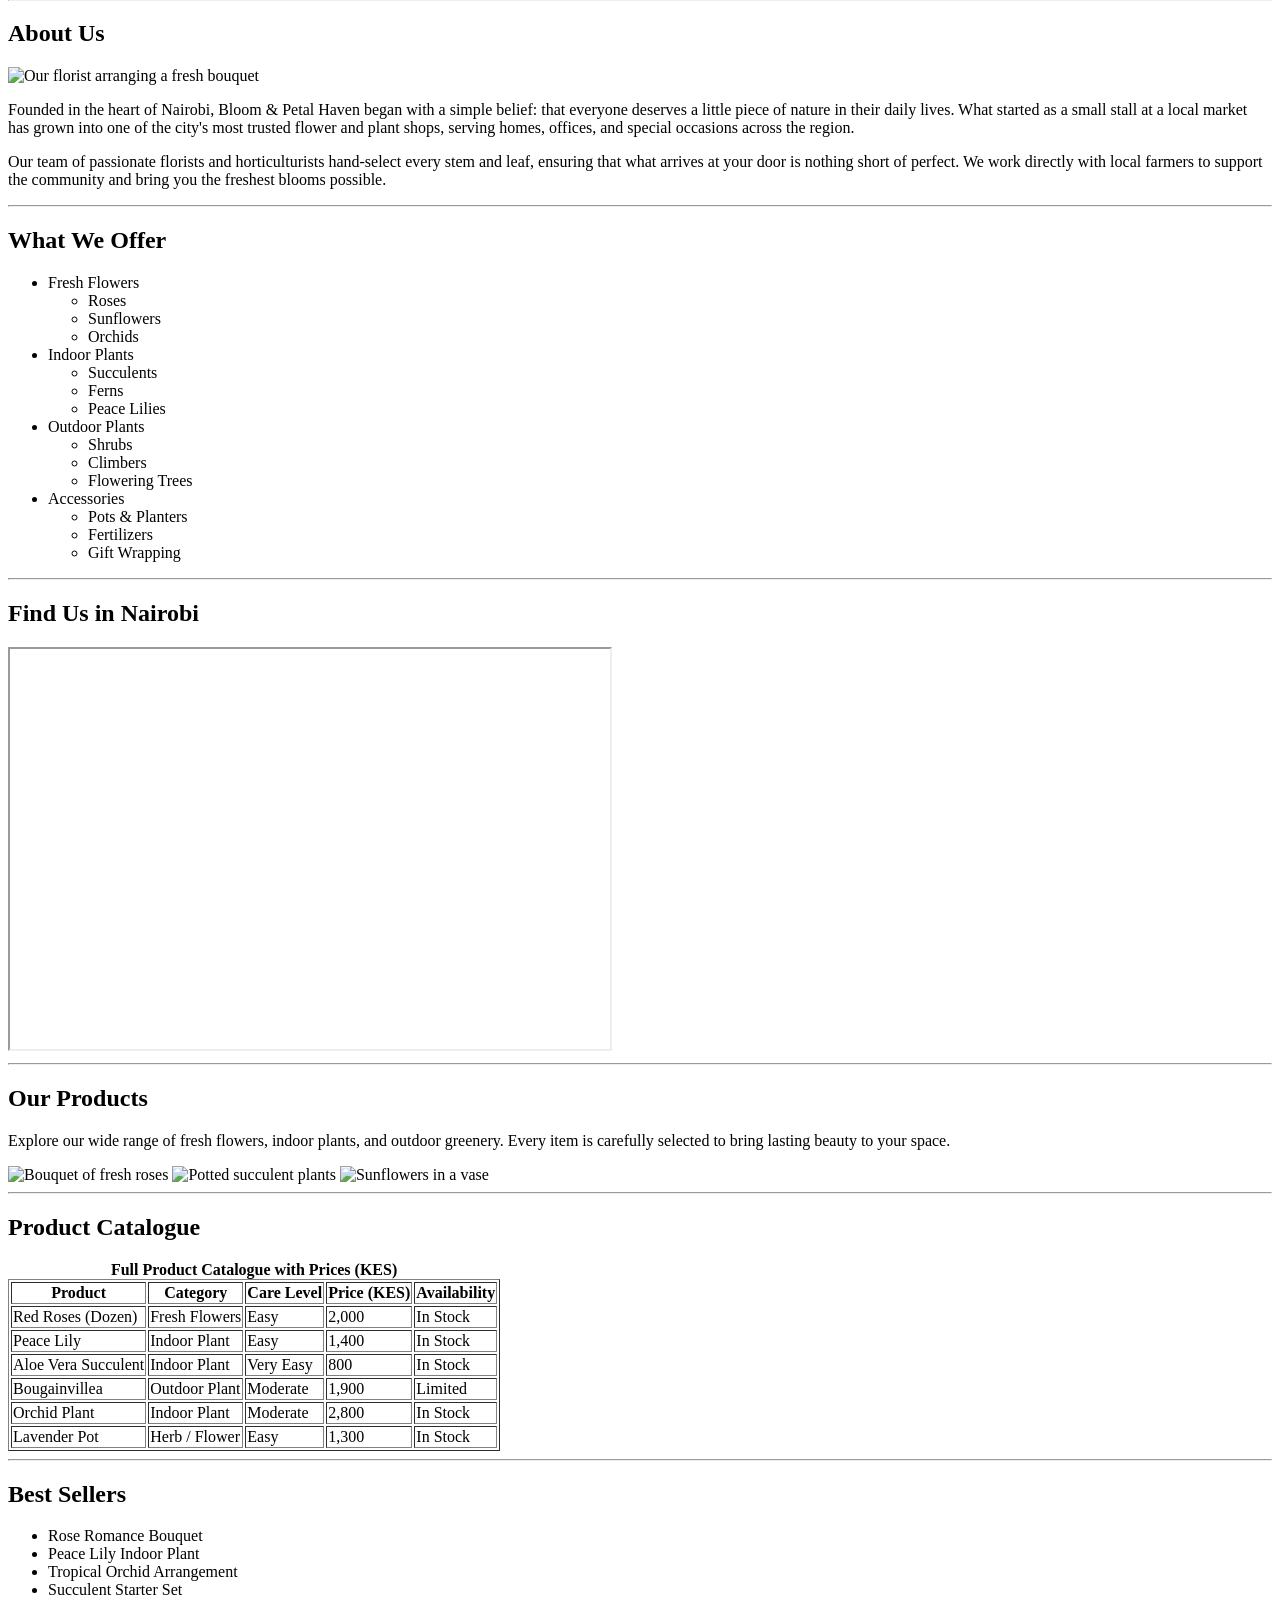
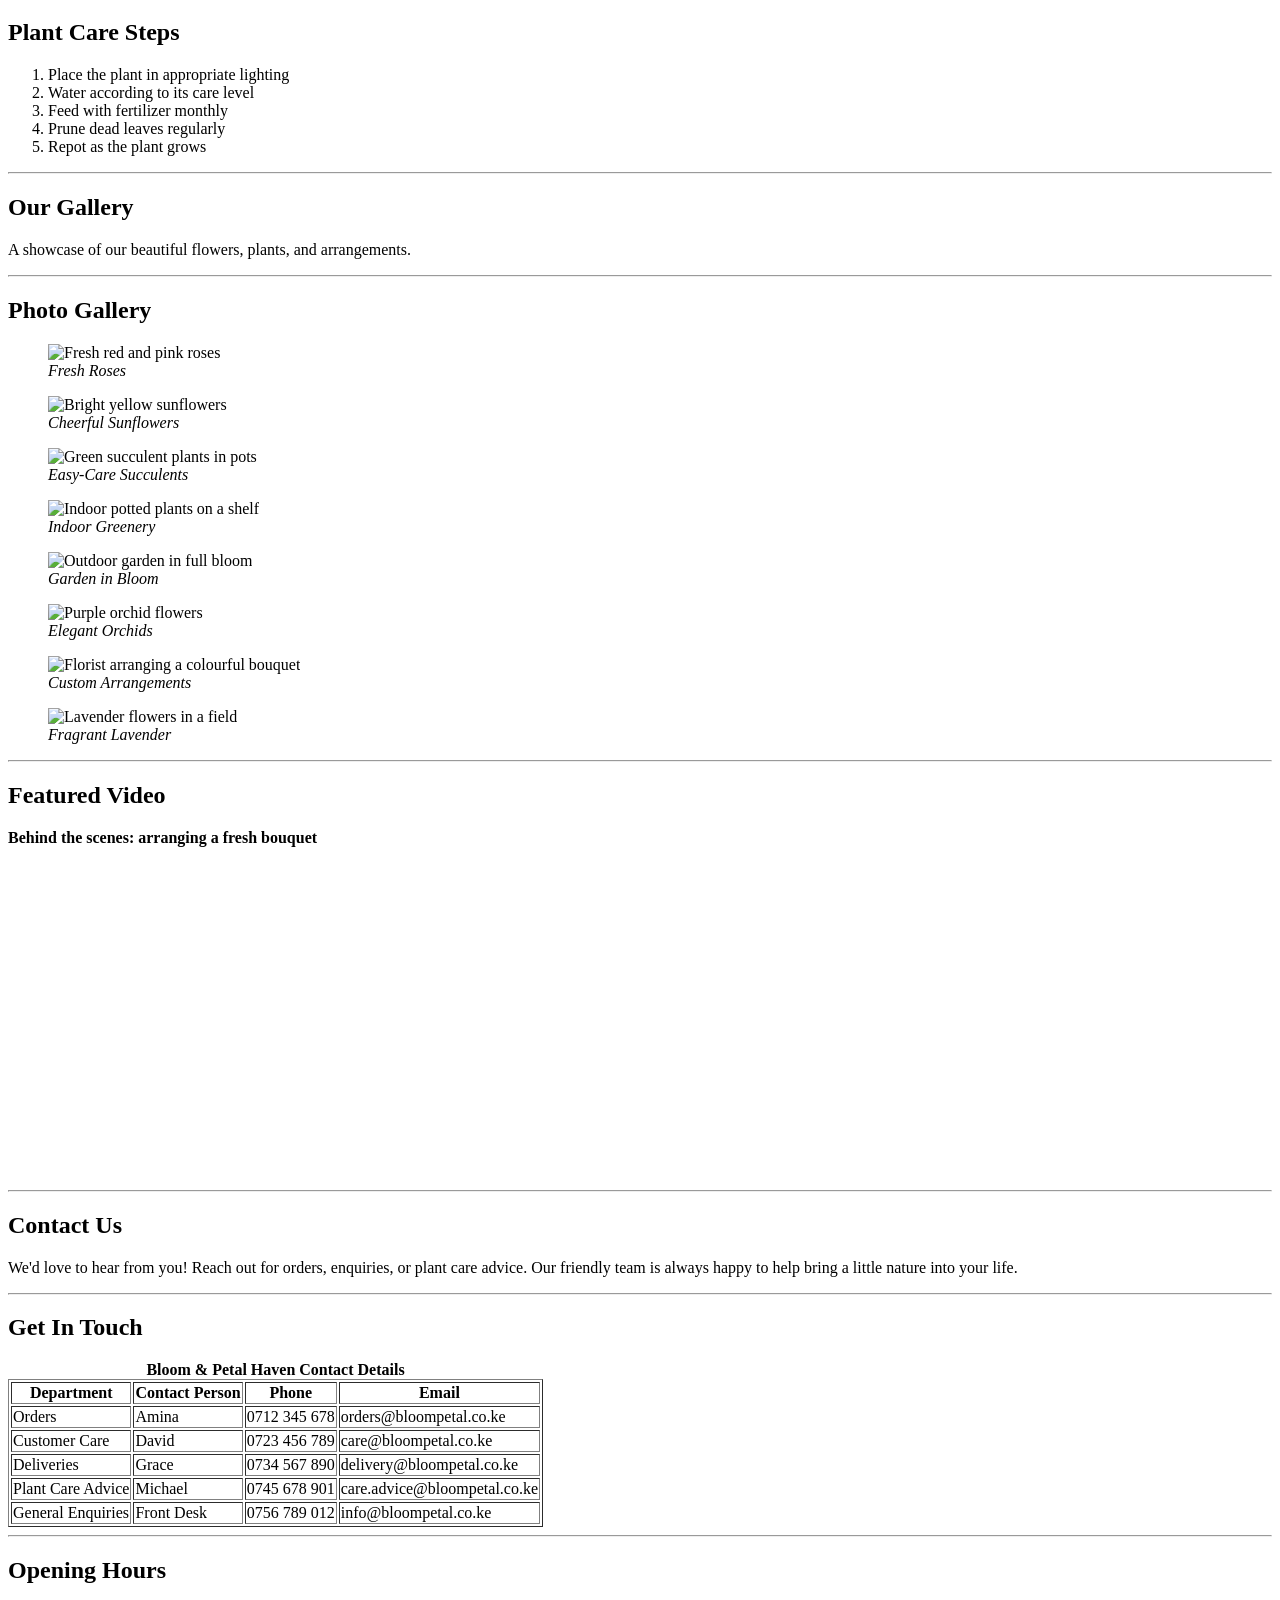
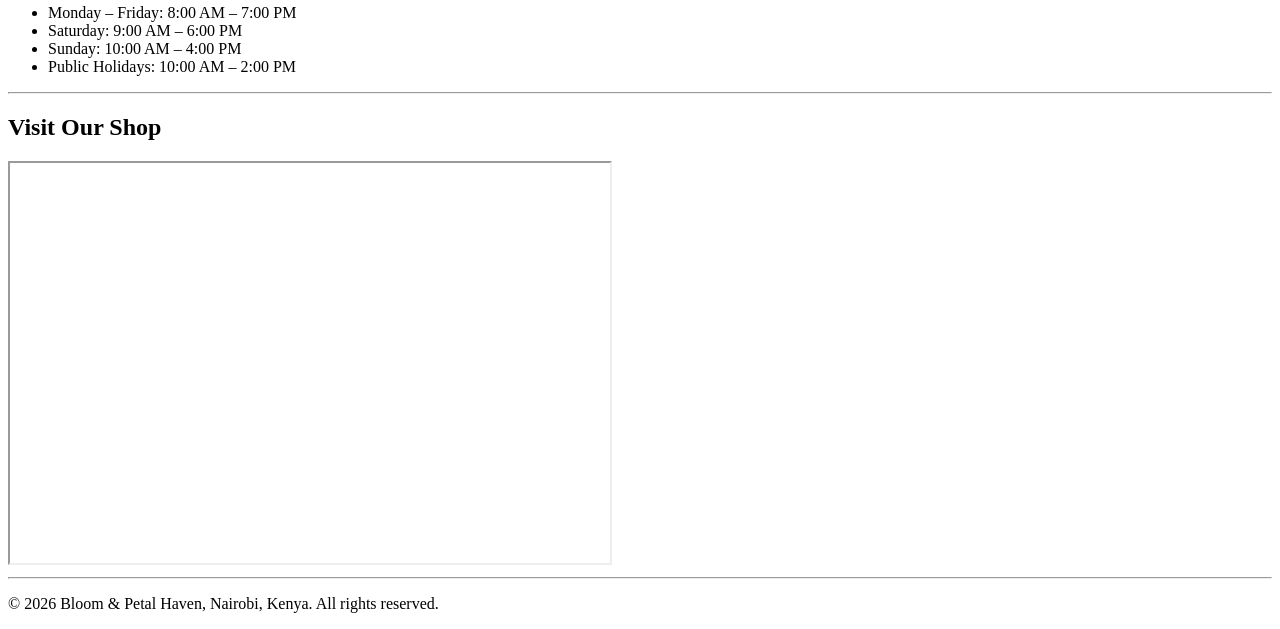
==== commit 68cca6e8: "Update index.htm" ====
--- a/index.htm
+++ b/index.htm
@@ -27,11 +27,10 @@
     <section id="home">
         <h1>Welcome to Bloom &amp; Petal Haven</h1>
         <p>
-            Welcome to Bloom &amp; Petal Haven, Nairobi's most beloved online flower and plant shop, where nature meets your doorstep.<br>
-            Whether you are looking to brighten up your living room with a bouquet of fresh roses, transform your balcony into a lush green escape,
-            or fill your office with the calming scent of lavender, we have everything you need to bring beauty into every corner of your life.<br>
-            Our flowers are handpicked daily to ensure maximum freshness, and our indoor plants are carefully selected to thrive in Nairobi's unique climate.<br>
-            From seed to delivery, Bloom &amp; Petal Haven is your trusted partner in growing, gifting, and celebrating life through flowers.
+           Welcome to Bloom & Petal Haven, Nairobi's favorite online flower and plant shop.<br> 
+            We deliver fresh, handpicked daily bouquets and climate-ready indoor plants straight to your doorstep.<br> 
+            Kaking it easy to brighten your home, balcony, or office.<br> 
+            From everyday spaces to special celebrations, we are your trusted partner in growing, gifting, and bringing nature's beauty into your life.
         </p>
 
         <hr>
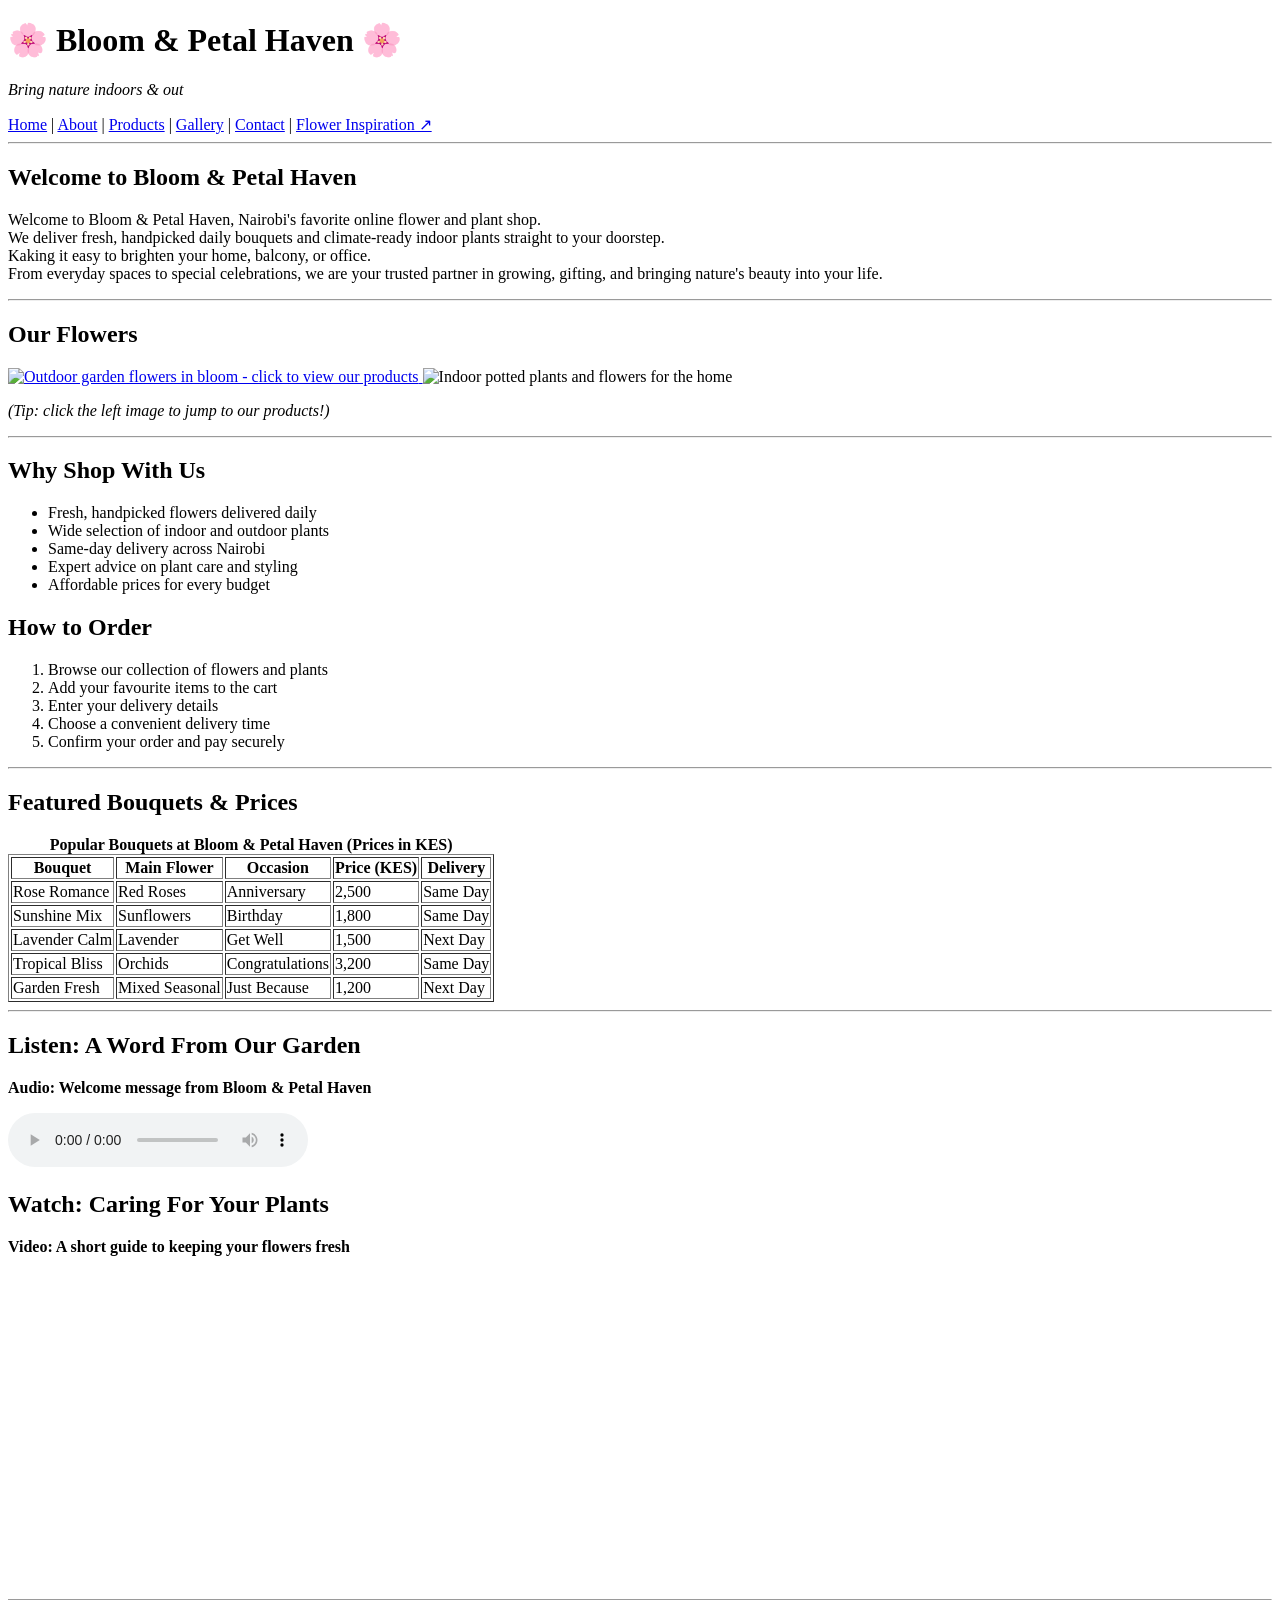
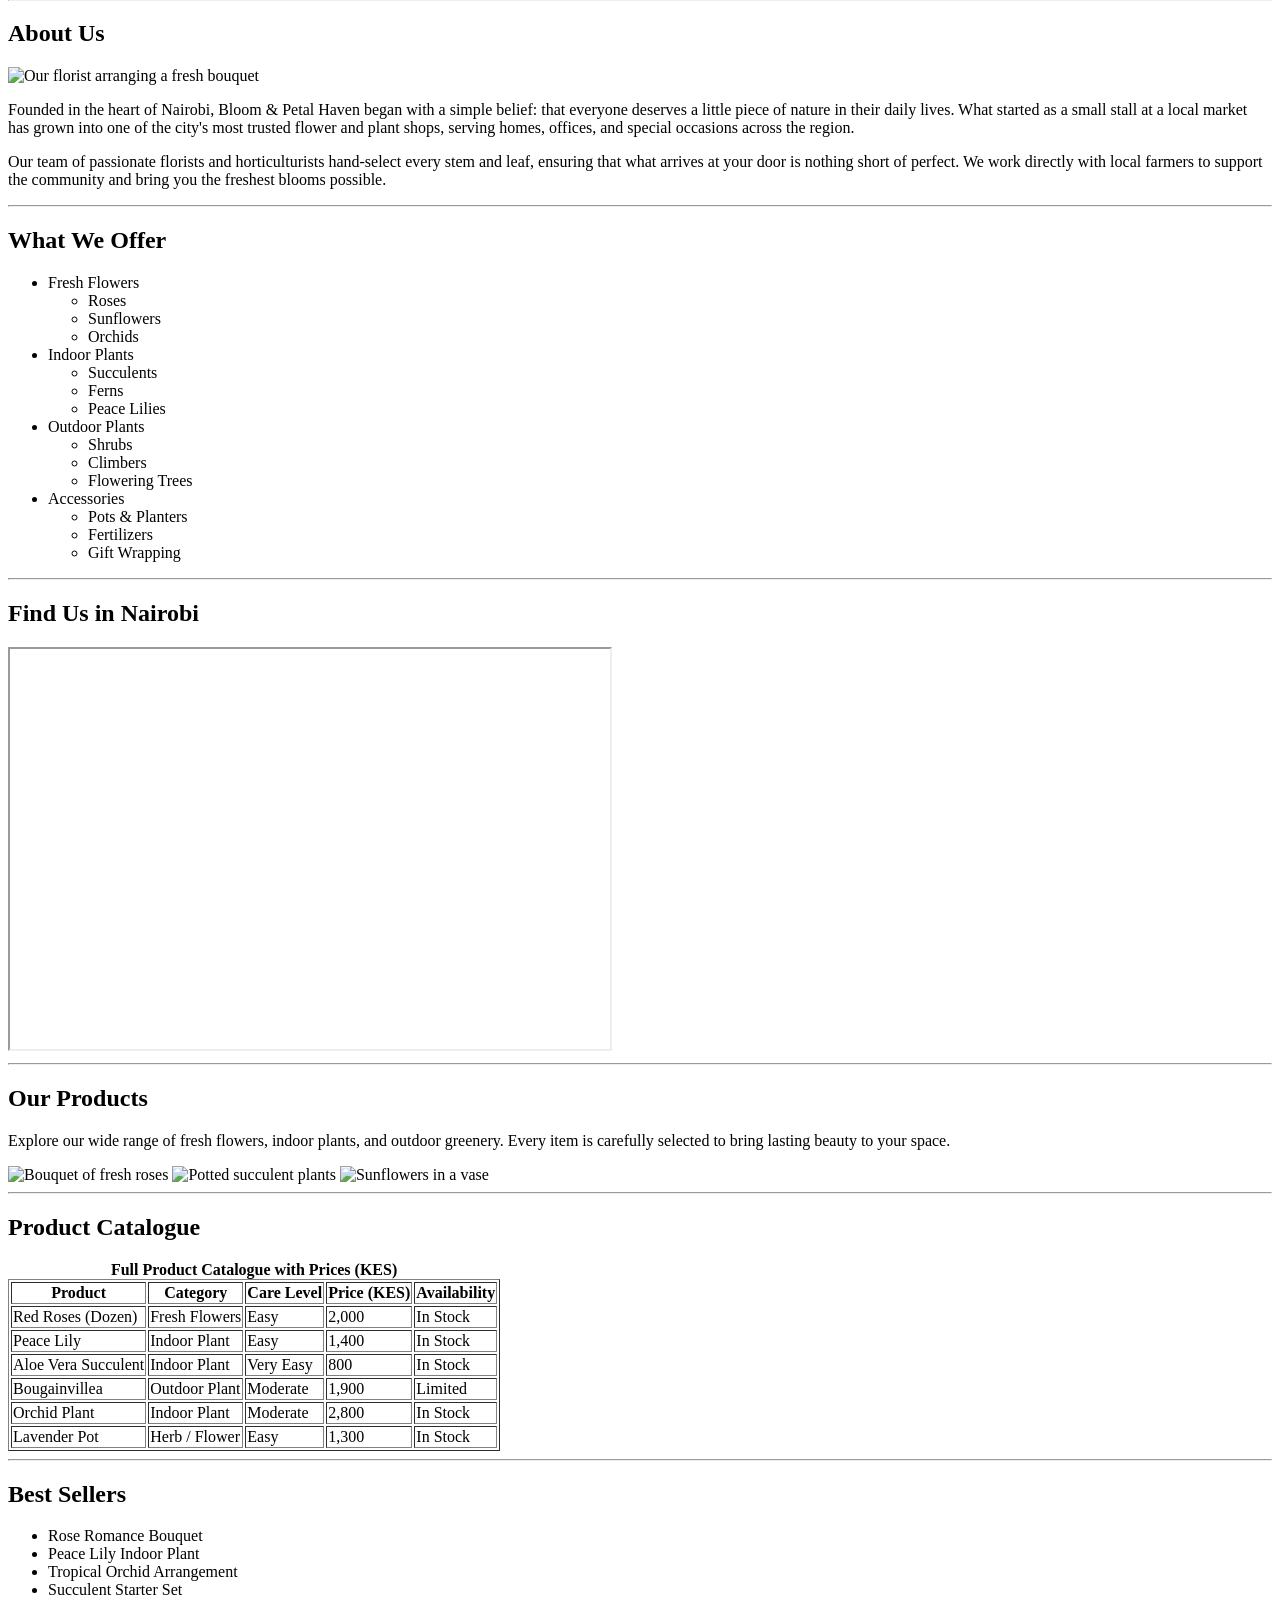
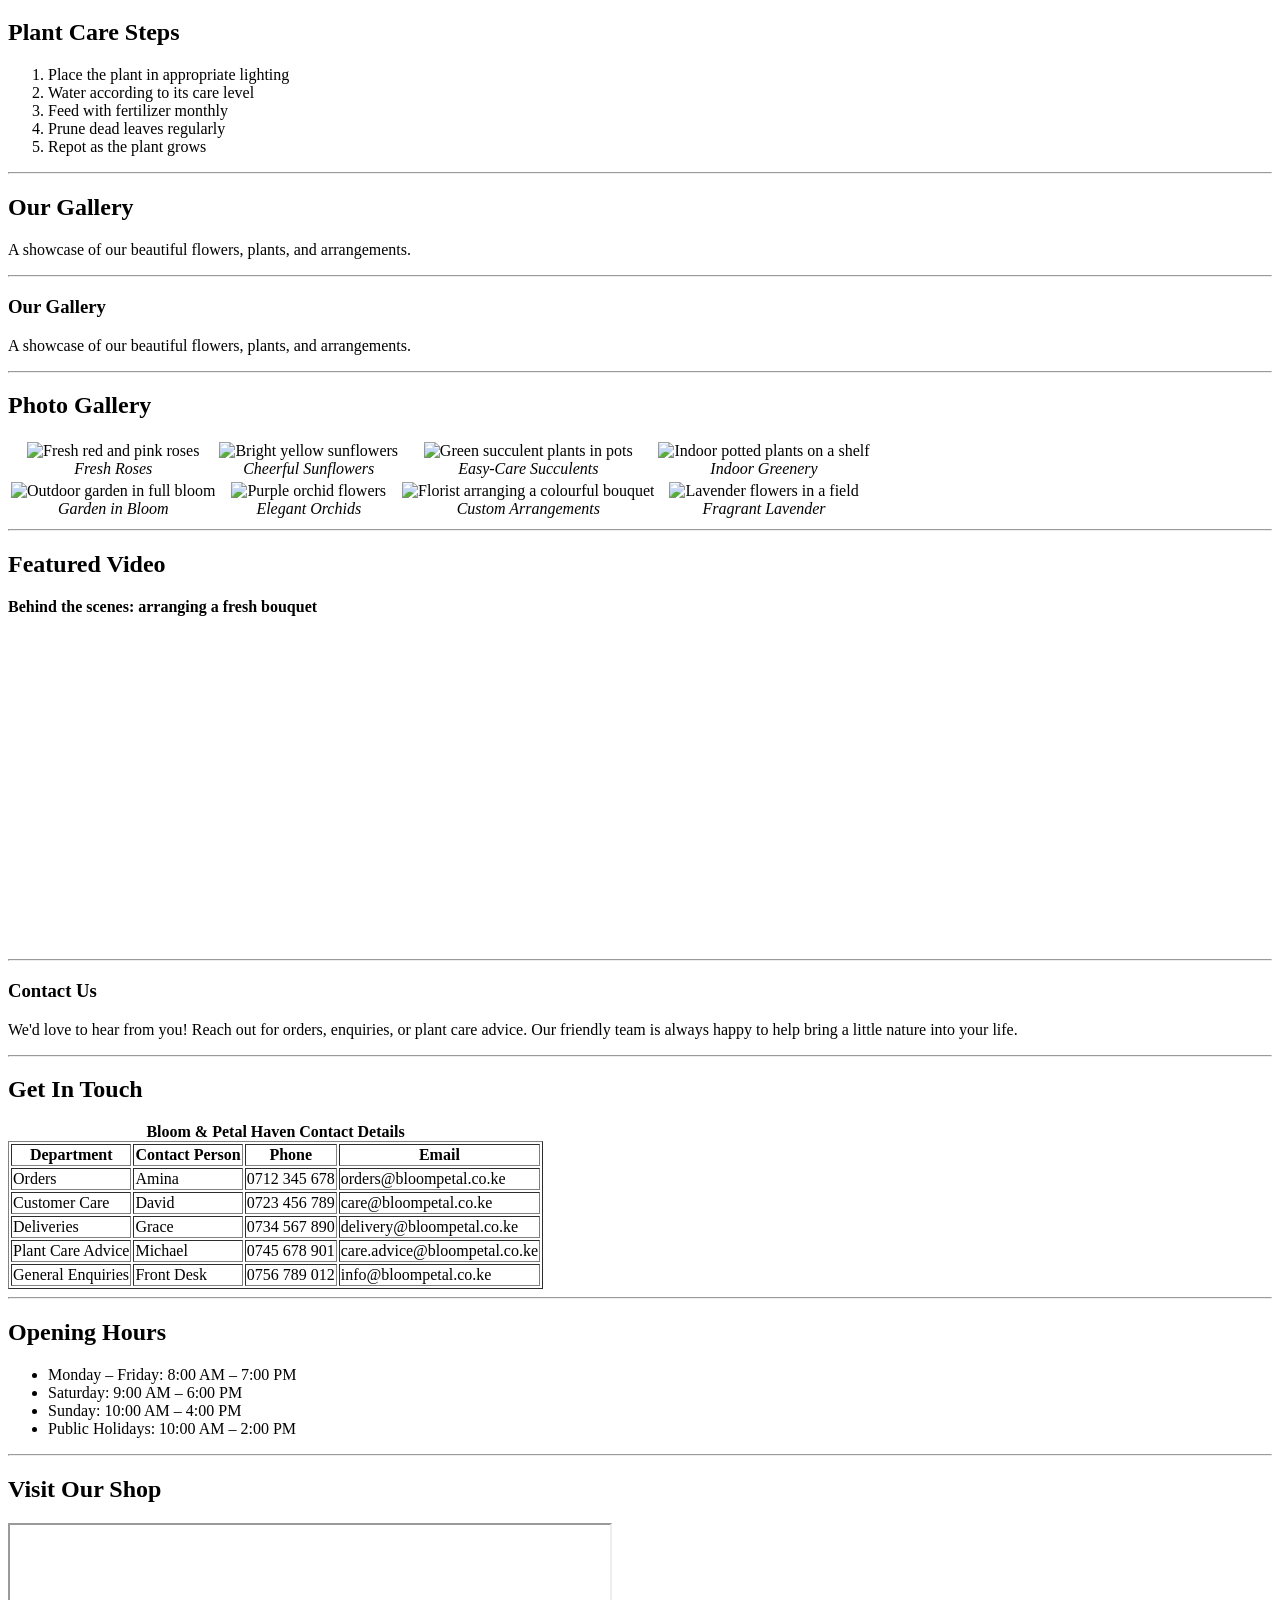
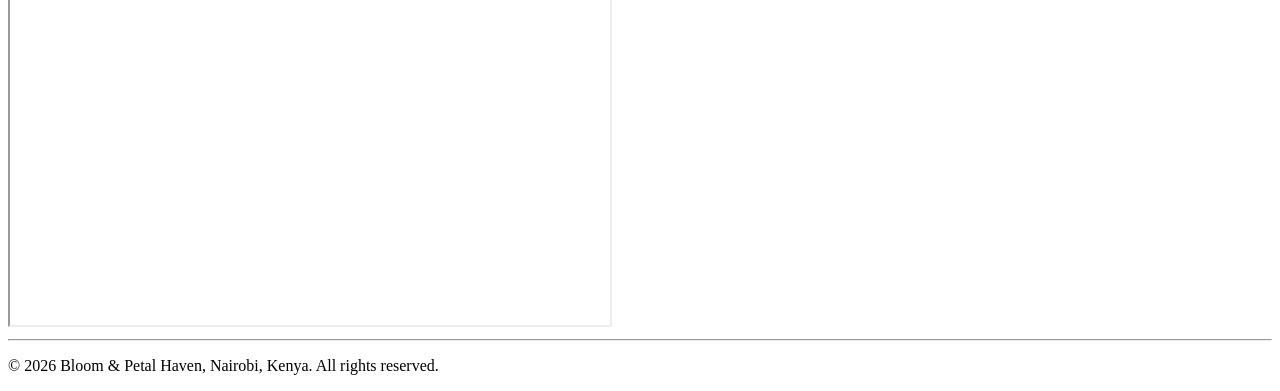
==== commit 79049162: "Refactor photo gallery section and add table layout" ====
--- a/index.htm
+++ b/index.htm
@@ -223,56 +223,63 @@
 
         <hr>
 
+         <section id="gallery">
+        <h1>Our Gallery</h1>
+        <p>A showcase of our beautiful flowers, plants, and arrangements.</p>
+
+        <hr>
+
         <h2>Photo Gallery</h2>
 
-        <figure>
-            <img src="https://images.unsplash.com/photo-1490750967868-88aa4486c946?w=300"
-                 alt="Fresh red and pink roses" width="300" height="220">
-            <figcaption><em>Fresh Roses</em></figcaption>
-        </figure>
-
-        <figure>
-            <img src="https://images.unsplash.com/photo-1462530260150-162092dbf011?w=300"
-                 alt="Bright yellow sunflowers" width="300" height="220">
-            <figcaption><em>Cheerful Sunflowers</em></figcaption>
-        </figure>
-
-        <figure>
-            <img src="https://images.unsplash.com/photo-1509423350716-97f9360b4e09?w=300"
-                 alt="Green succulent plants in pots" width="300" height="220">
-            <figcaption><em>Easy-Care Succulents</em></figcaption>
-        </figure>
-
-        <figure>
-            <img src="https://images.unsplash.com/photo-1485955900006-10f4d324d411?w=300"
-                 alt="Indoor potted plants on a shelf" width="300" height="220">
-            <figcaption><em>Indoor Greenery</em></figcaption>
-        </figure>
-
-        <figure>
-            <img src="https://images.unsplash.com/photo-1416879595882-3373a0480b5b?w=300"
-                 alt="Outdoor garden in full bloom" width="300" height="220">
-            <figcaption><em>Garden in Bloom</em></figcaption>
-        </figure>
-
-        <figure>
-            <img src="https://images.unsplash.com/photo-1487070183336-b863922373d4?w=300"
-                 alt="Purple orchid flowers" width="300" height="220">
-            <figcaption><em>Elegant Orchids</em></figcaption>
-        </figure>
-
-        <figure>
-            <img src="https://images.unsplash.com/photo-1558603668-6570496b66f8?w=300"
-                 alt="Florist arranging a colourful bouquet" width="300" height="220">
-            <figcaption><em>Custom Arrangements</em></figcaption>
-        </figure>
-
-        <figure>
-            <img src="https://images.unsplash.com/photo-1502780402662-acc01917738e?w=300"
-                 alt="Lavender flowers in a field" width="300" height="220">
-            <figcaption><em>Fragrant Lavender</em></figcaption>
-        </figure>
-
+        <!-- 2 rows x 4 columns table grid -->
+        <table>
+            <!-- Row 1 -->
+            <tr>
+                <td align="center">
+                    <img src="https://images.unsplash.com/photo-1490750967868-88aa4486c946?w=220"
+                         alt="Fresh red and pink roses" width="220" height="160">
+                    <br><em>Fresh Roses</em>
+                </td>
+                <td align="center">
+                    <img src="https://images.unsplash.com/photo-1462530260150-162092dbf011?w=220"
+                         alt="Bright yellow sunflowers" width="220" height="160">
+                    <br><em>Cheerful Sunflowers</em>
+                </td>
+                <td align="center">
+                    <img src="https://images.unsplash.com/photo-1509423350716-97f9360b4e09?w=220"
+                         alt="Green succulent plants in pots" width="220" height="160">
+                    <br><em>Easy-Care Succulents</em>
+                </td>
+                <td align="center">
+                    <img src="https://images.unsplash.com/photo-1485955900006-10f4d324d411?w=220"
+                         alt="Indoor potted plants on a shelf" width="220" height="160">
+                    <br><em>Indoor Greenery</em>
+                </td>
+            </tr>
+            <!-- Row 2 -->
+            <tr>
+                <td align="center">
+                    <img src="https://images.unsplash.com/photo-1416879595882-3373a0480b5b?w=220"
+                         alt="Outdoor garden in full bloom" width="220" height="160">
+                    <br><em>Garden in Bloom</em>
+                </td>
+                <td align="center">
+                    <img src="https://images.unsplash.com/photo-1487070183336-b863922373d4?w=220"
+                         alt="Purple orchid flowers" width="220" height="160">
+                    <br><em>Elegant Orchids</em>
+                </td>
+                <td align="center">
+                    <img src="https://images.unsplash.com/photo-1558603668-6570496b66f8?w=220"
+                         alt="Florist arranging a colourful bouquet" width="220" height="160">
+                    <br><em>Custom Arrangements</em>
+                </td>
+                <td align="center">
+                    <img src="https://images.unsplash.com/photo-1502780402662-acc01917738e?w=220"
+                         alt="Lavender flowers in a field" width="220" height="160">
+                    <br><em>Fragrant Lavender</em>
+                </td>
+            </tr>
+        </table>
         <hr>
 
         <h2>Featured Video</h2>
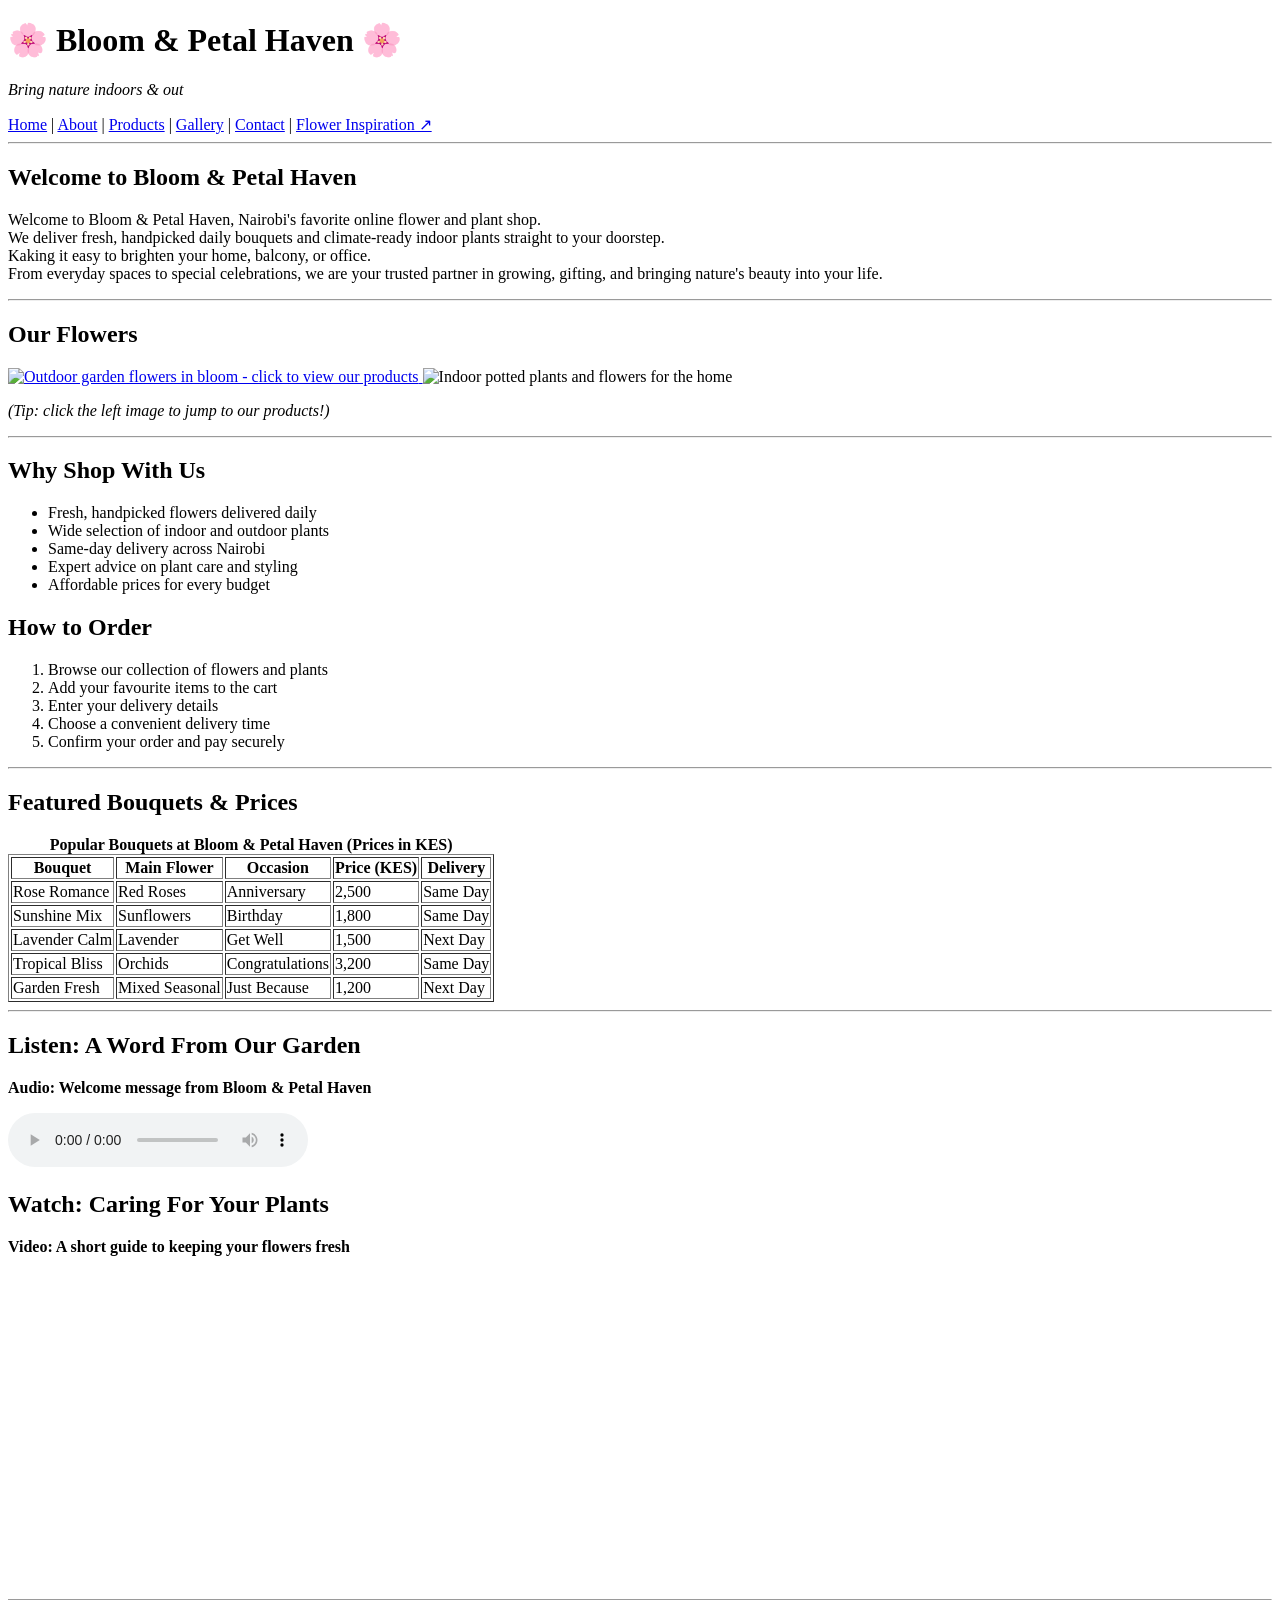
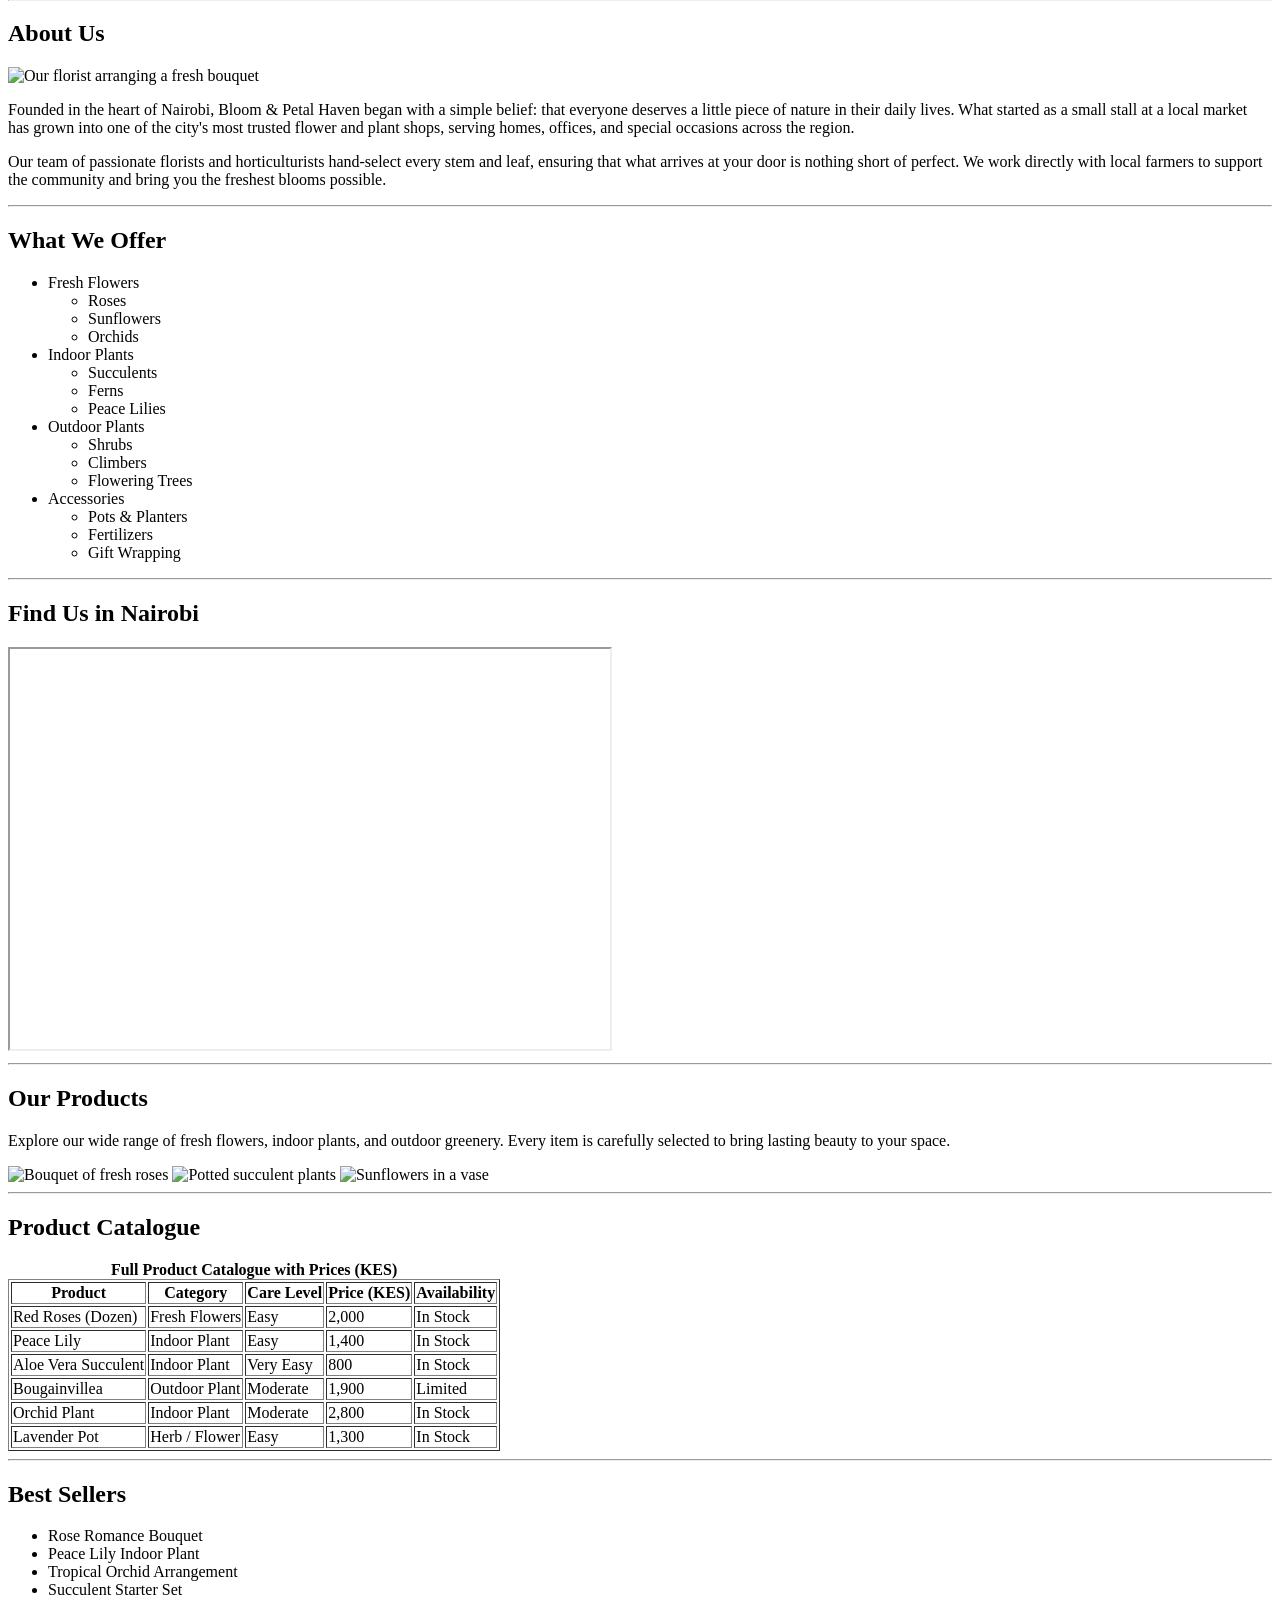
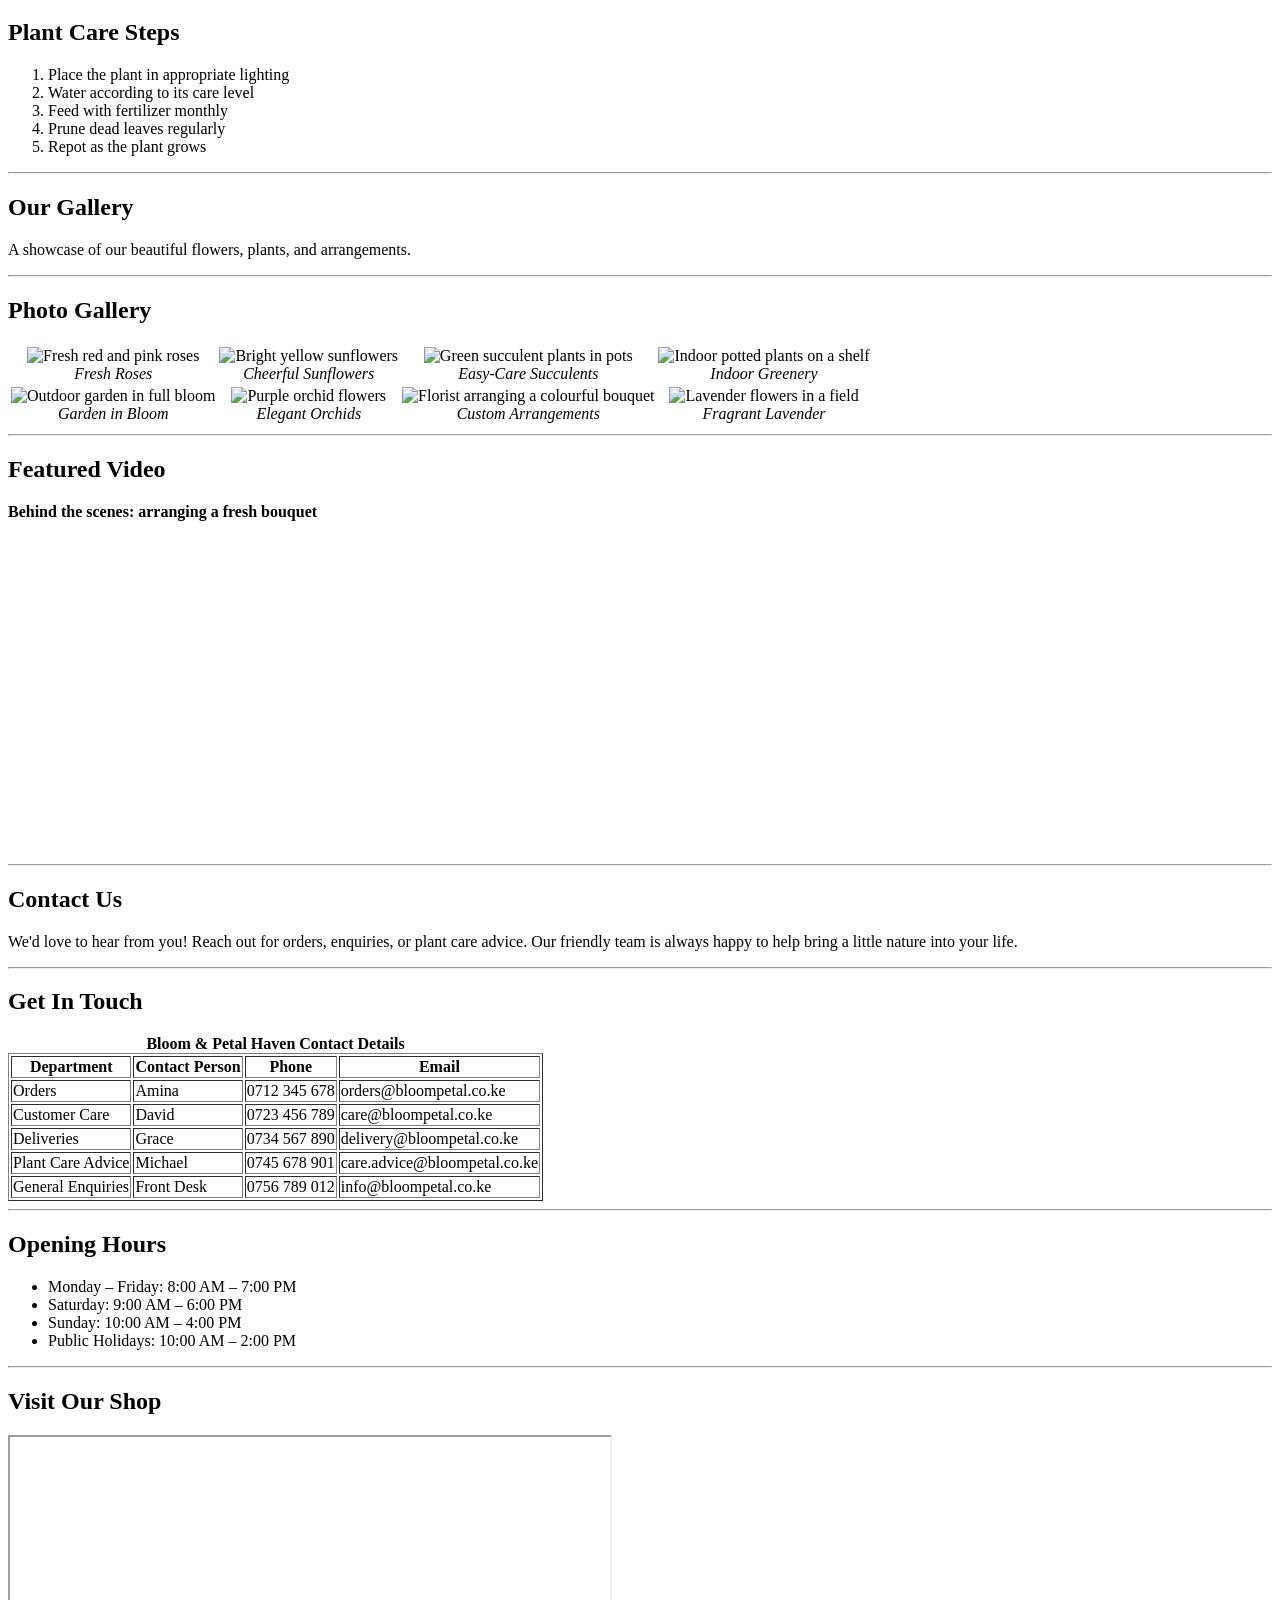
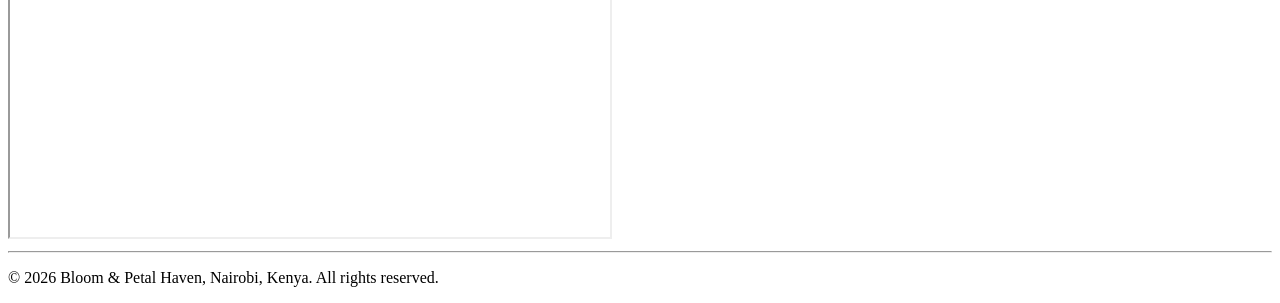
==== commit 4ce1b2eb: "Remove duplicate gallery section Removed duplicate gallery section in index.htm" ====
--- a/index.htm
+++ b/index.htm
@@ -220,13 +220,6 @@
     <section id="gallery">
         <h1>Our Gallery</h1>
         <p>A showcase of our beautiful flowers, plants, and arrangements.</p>
-
-        <hr>
-
-         <section id="gallery">
-        <h1>Our Gallery</h1>
-        <p>A showcase of our beautiful flowers, plants, and arrangements.</p>
-
         <hr>
 
         <h2>Photo Gallery</h2>
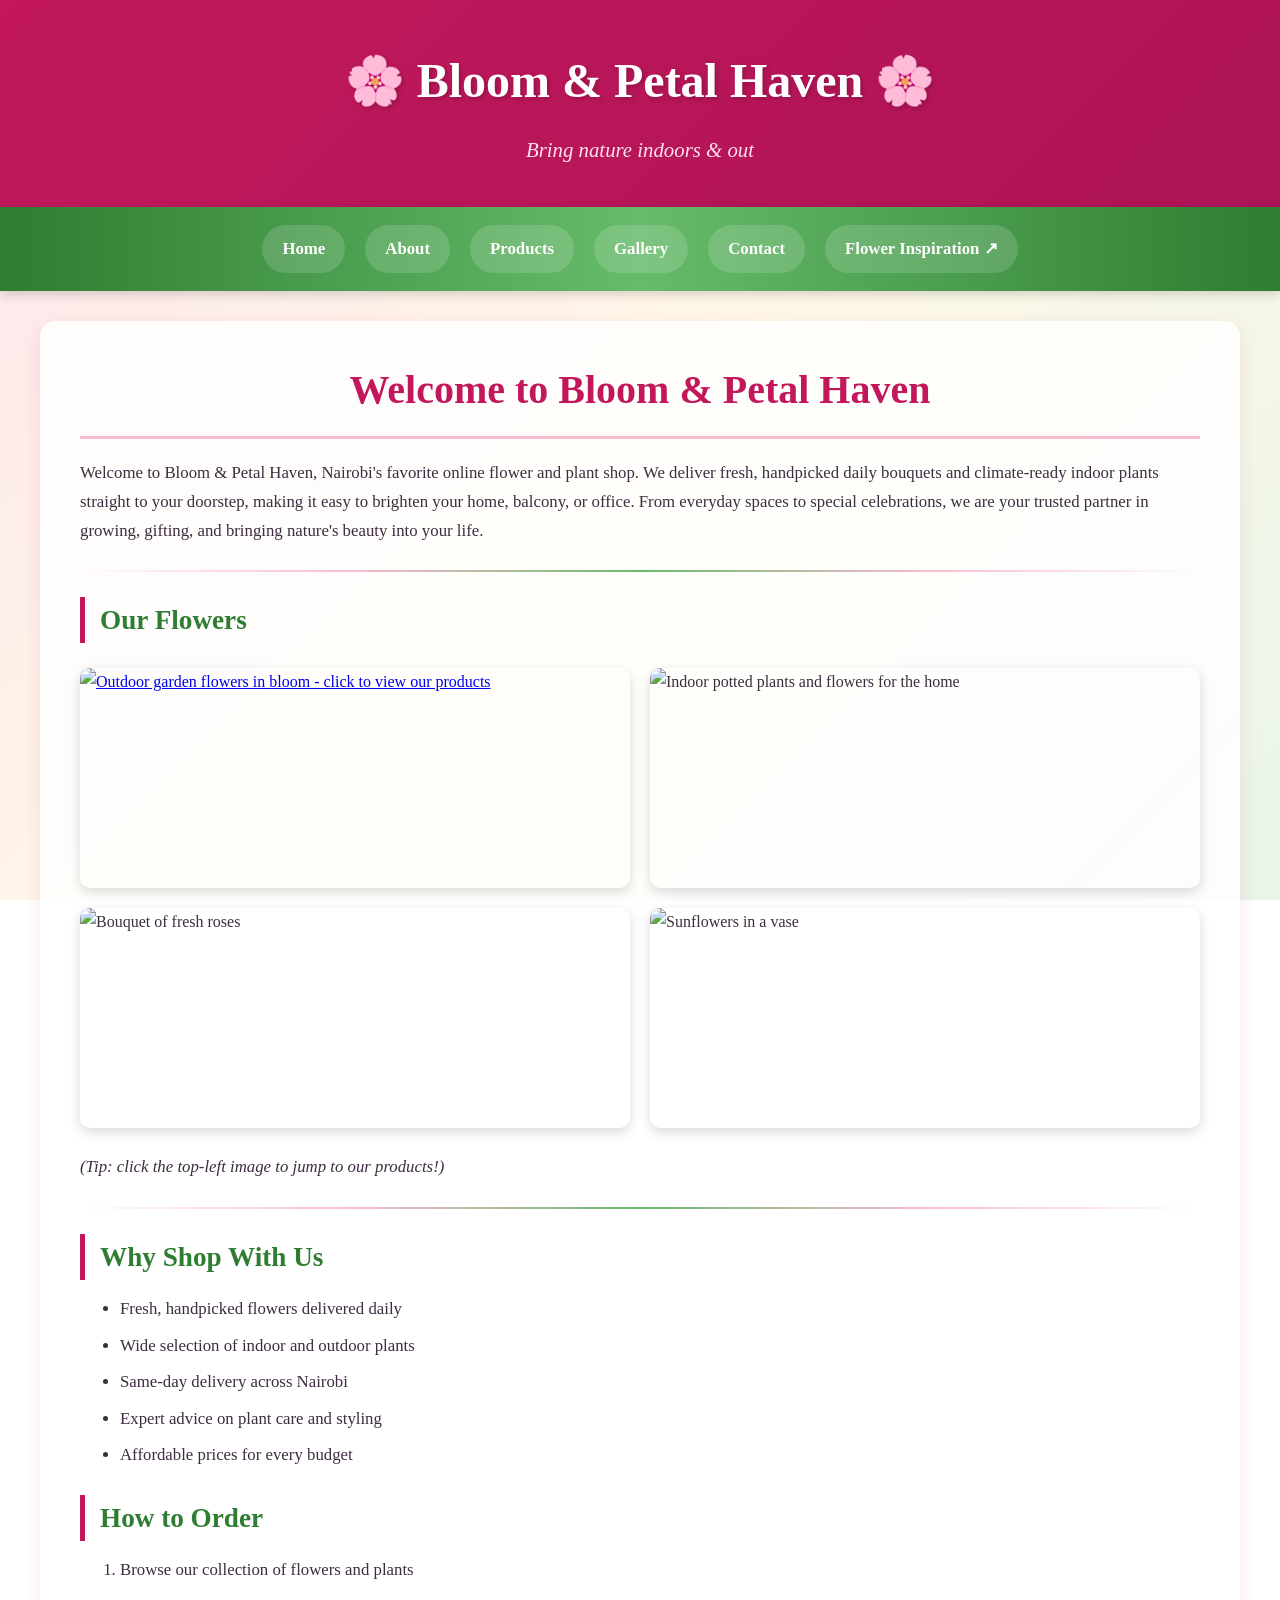
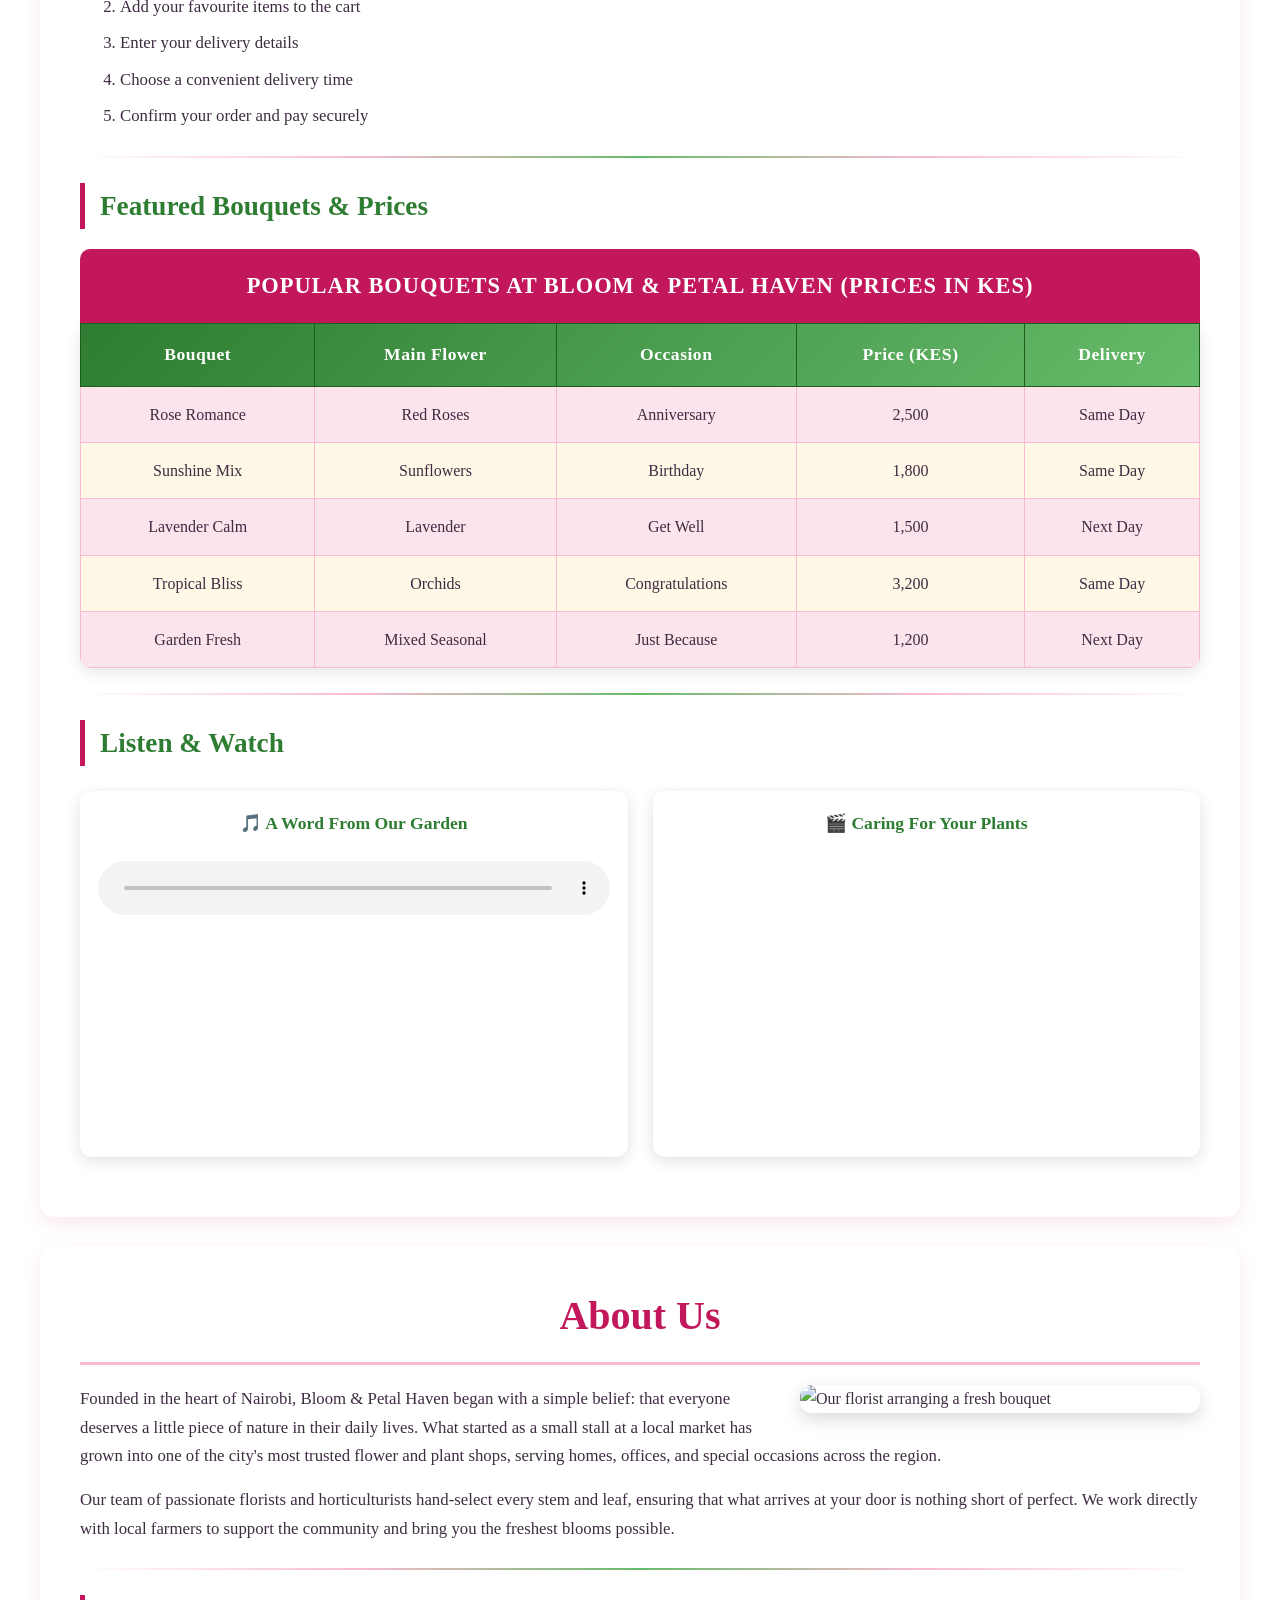
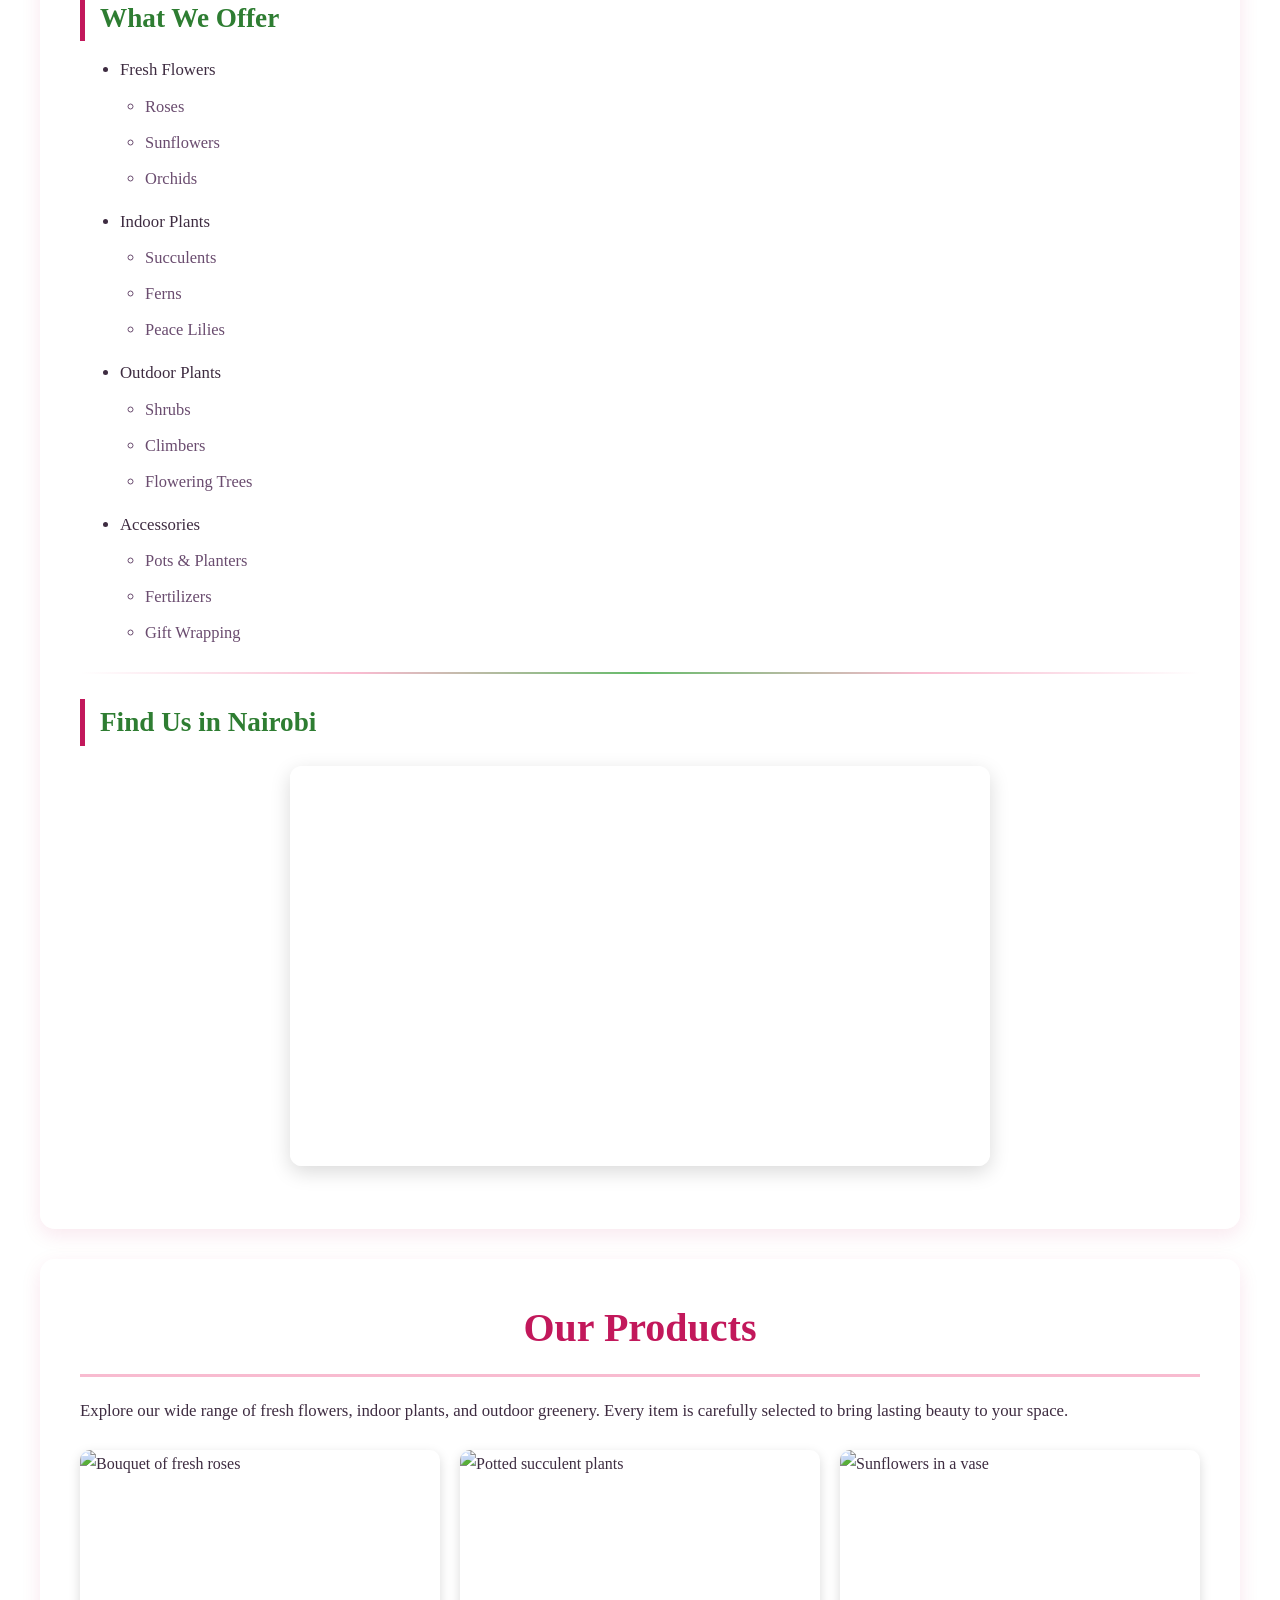
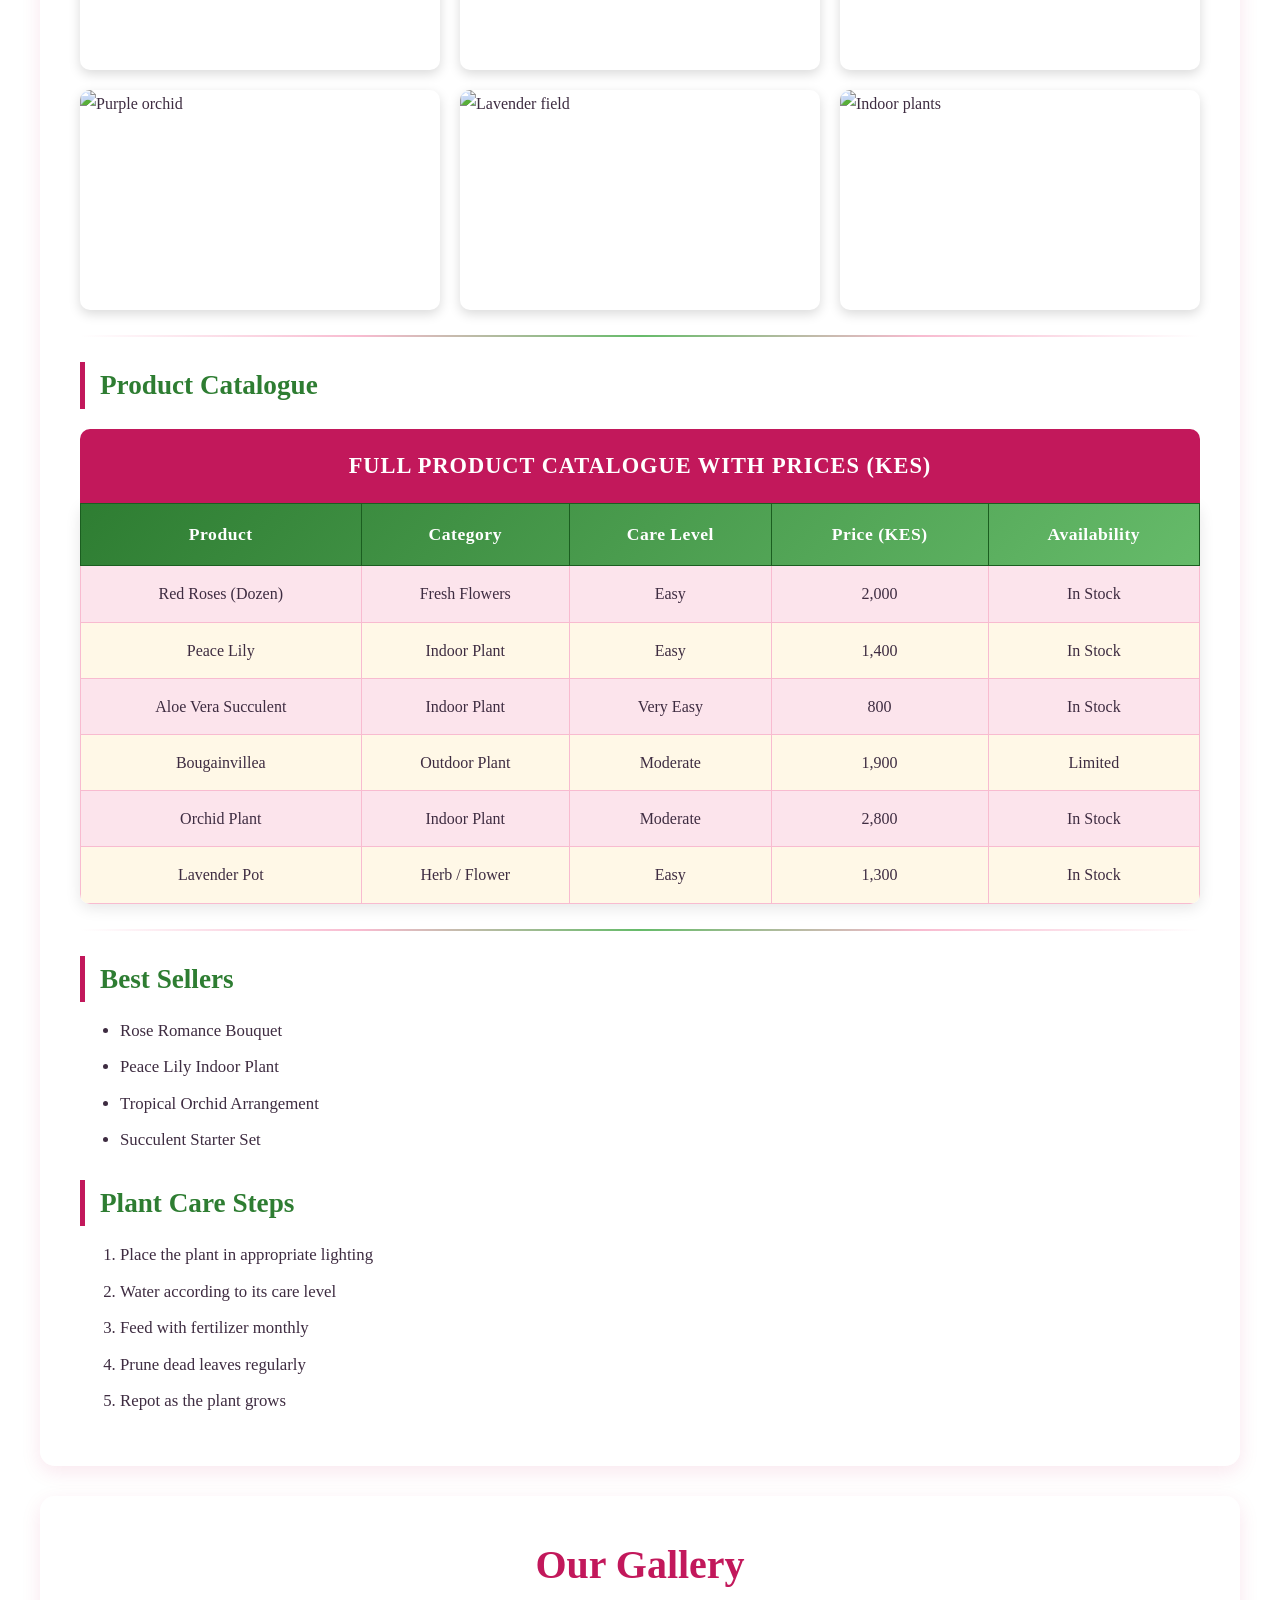
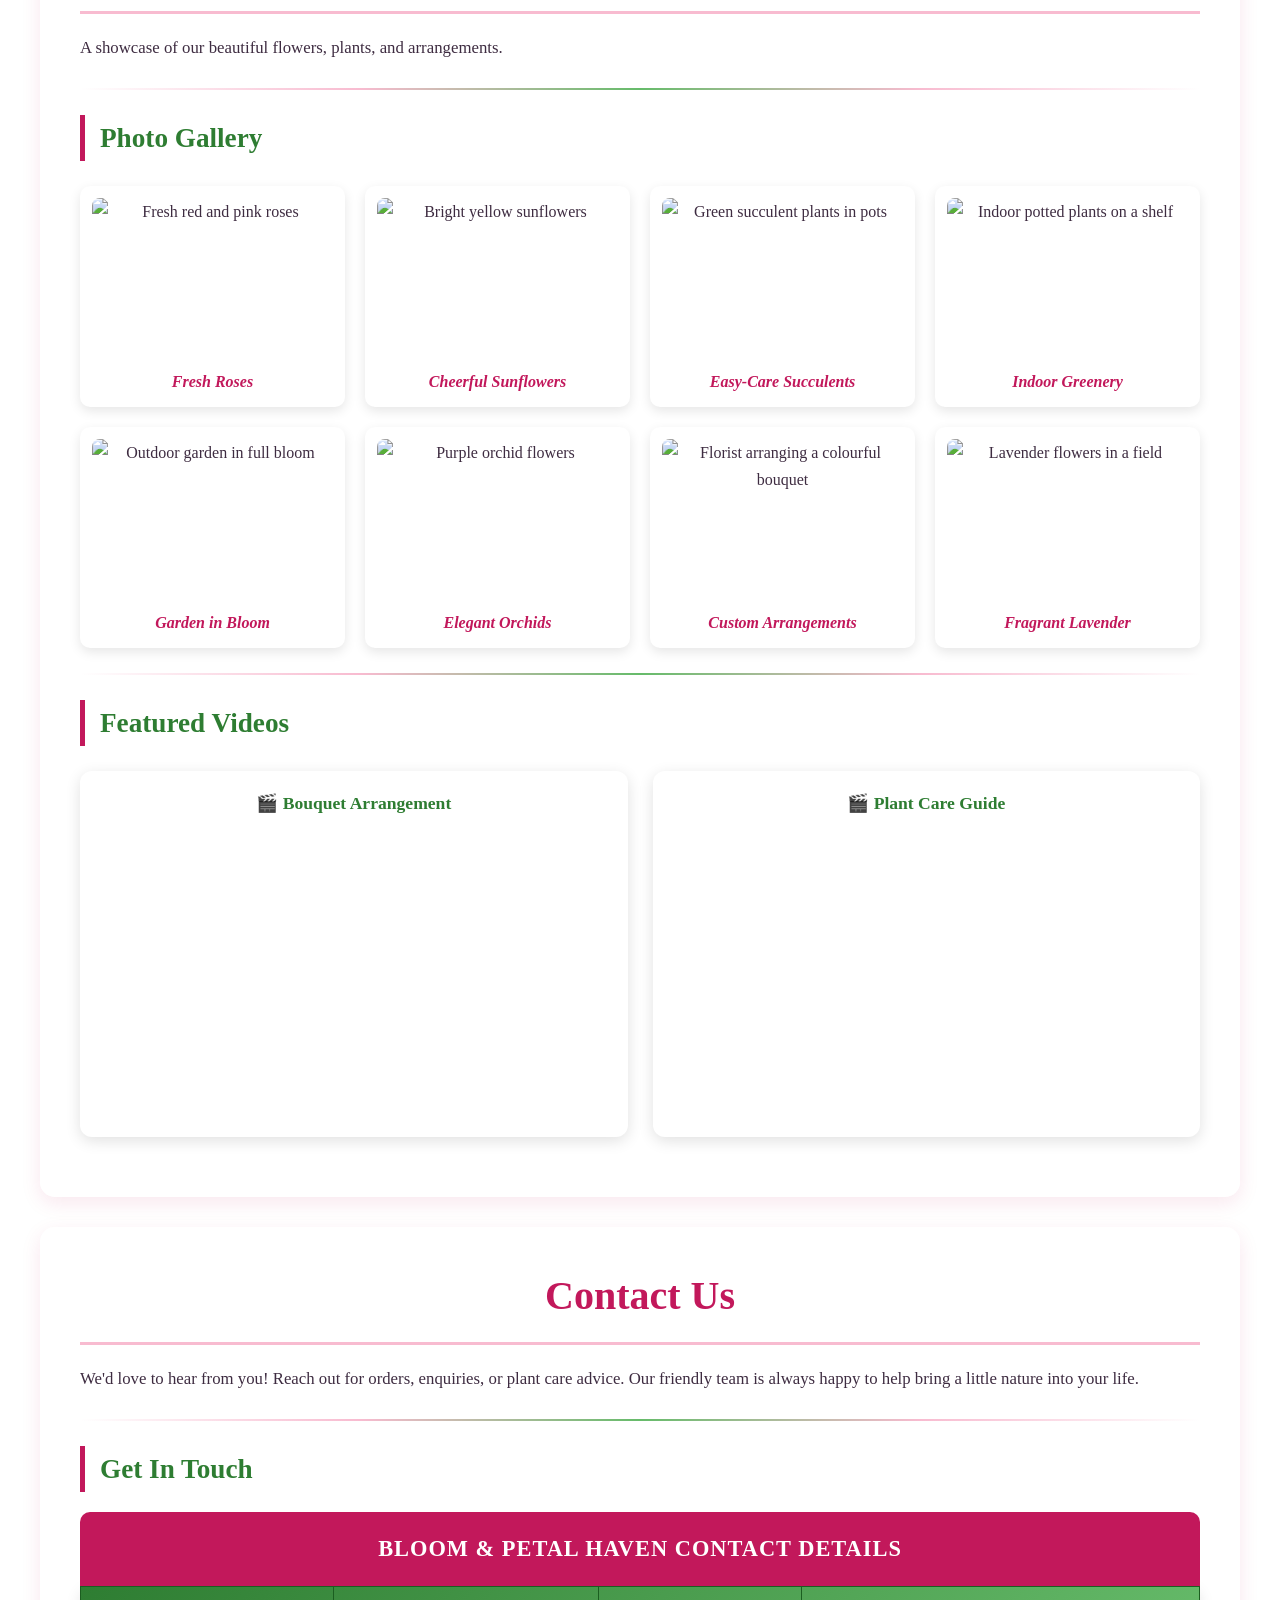
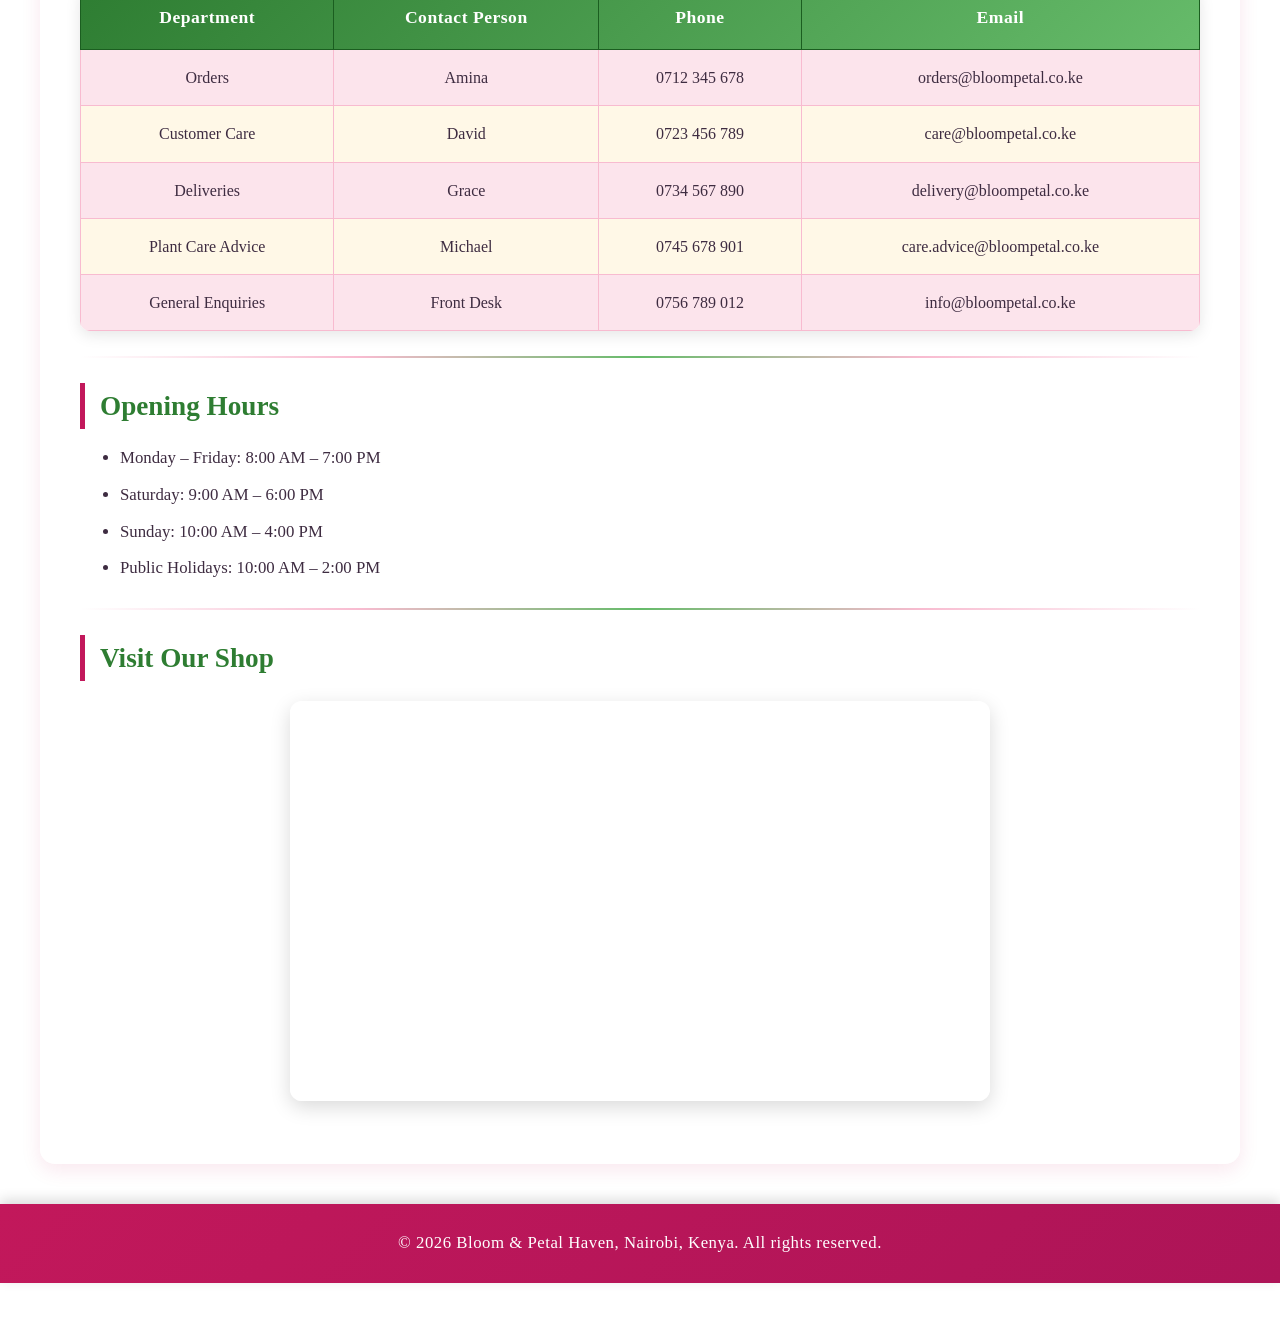
==== commit db067466: "Refactor index.htm for improved layout and content Updated title to escape ampersand and added style" ====
--- a/index.htm
+++ b/index.htm
@@ -3,7 +3,374 @@
 <head>
     <meta charset="UTF-8">
     <meta name="viewport" content="width=device-width, initial-scale=1.0">
-    <title>Bloom & Petal Haven | Flower Shop</title>
+    <title>Bloom &amp; Petal Haven | Flower Shop</title>
+
+    <style>
+        /* ═══════════════════════════════════════════
+           BASE / BACKGROUND
+           ═══════════════════════════════════════════ */
+        * {
+            margin: 0;
+            padding: 0;
+            box-sizing: border-box;
+        }
+
+        body {
+            font-family: 'Georgia', serif;
+            line-height: 1.7;
+            color: #3e2c41;
+            background: linear-gradient(135deg, #fce4ec 0%, #fff8e7 50%, #e8f5e9 100%);
+            background-attachment: fixed;
+            min-height: 100vh;
+            padding-bottom: 40px;
+        }
+
+        /* ═══════════════════════════════════════════
+           HEADER
+           ═══════════════════════════════════════════ */
+        header {
+            background: linear-gradient(135deg, #c2185b 0%, #ad1457 100%);
+            color: white;
+            text-align: center;
+            padding: 40px 20px;
+            box-shadow: 0 4px 12px rgba(0,0,0,0.15);
+        }
+
+        header h1 {
+            font-size: 3em;
+            margin-bottom: 10px;
+            text-shadow: 2px 2px 4px rgba(0,0,0,0.2);
+        }
+
+        header p em {
+            font-size: 1.3em;
+            color: #ffe0ec;
+        }
+
+        /* ═══════════════════════════════════════════
+           CENTERED NAVIGATION BAR
+           ═══════════════════════════════════════════ */
+        nav {
+            background: linear-gradient(90deg, #2e7d32, #66bb6a, #2e7d32);
+            text-align: center;
+            padding: 18px 10px;
+            position: sticky;
+            top: 0;
+            z-index: 100;
+            box-shadow: 0 4px 10px rgba(0,0,0,0.15);
+        }
+
+        nav a {
+            color: white;
+            text-decoration: none;
+            font-weight: bold;
+            font-size: 1.05em;
+            padding: 10px 20px;
+            margin: 0 8px;
+            border-radius: 25px;
+            background: rgba(255,255,255,0.15);
+            transition: all 0.3s ease;
+            display: inline-block;
+        }
+
+        nav a:hover {
+            background: white;
+            color: #2e7d32;
+            transform: translateY(-2px);
+            box-shadow: 0 4px 8px rgba(0,0,0,0.2);
+        }
+
+        /* ═══════════════════════════════════════════
+           SECTIONS
+           ═══════════════════════════════════════════ */
+        section {
+            max-width: 1200px;
+            margin: 30px auto;
+            padding: 35px 40px;
+            background: rgba(255, 255, 255, 0.85);
+            border-radius: 15px;
+            box-shadow: 0 6px 20px rgba(194, 24, 91, 0.1);
+        }
+
+        section h1 {
+            color: #c2185b;
+            text-align: center;
+            font-size: 2.5em;
+            margin-bottom: 20px;
+            padding-bottom: 12px;
+            border-bottom: 3px solid #f8bbd0;
+        }
+
+        section h2 {
+            color: #2e7d32;
+            font-size: 1.7em;
+            margin: 25px 0 15px;
+            padding-left: 15px;
+            border-left: 5px solid #c2185b;
+        }
+
+        section p {
+            margin-bottom: 15px;
+            font-size: 1.05em;
+        }
+
+        hr {
+            border: none;
+            height: 2px;
+            background: linear-gradient(90deg, transparent, #f8bbd0, #66bb6a, #f8bbd0, transparent);
+            margin: 25px 0;
+        }
+
+        /* Lists */
+        ul, ol {
+            margin: 15px 0 15px 40px;
+        }
+
+        ul li, ol li {
+            margin-bottom: 8px;
+            font-size: 1.05em;
+        }
+
+        ul ul {
+            margin-top: 8px;
+            margin-left: 25px;
+        }
+
+        ul ul li {
+            color: #6a4c6f;
+            font-size: 0.98em;
+        }
+
+        /* ═══════════════════════════════════════════
+           TABLES - full width, styled header & rows
+           ═══════════════════════════════════════════ */
+        table {
+            width: 100%;
+            border-collapse: collapse;
+            margin: 20px 0;
+            border-radius: 10px;
+            overflow: hidden;
+            box-shadow: 0 4px 15px rgba(0,0,0,0.1);
+            background: white;
+        }
+
+        table caption {
+            background: #c2185b;
+            color: white;
+            padding: 18px;
+            font-size: 1.4em;
+            font-weight: bold;
+            caption-side: top;
+            letter-spacing: 1px;
+            text-transform: uppercase;
+        }
+
+        thead {
+            background: linear-gradient(135deg, #2e7d32, #66bb6a);
+            color: white;
+        }
+
+        thead th {
+            padding: 16px 12px;
+            font-size: 1.1em;
+            text-align: center;
+            letter-spacing: 0.5px;
+            border: 1px solid #1b5e20;
+        }
+
+        tbody tr:nth-child(odd) {
+            background: #fce4ec;
+        }
+
+        tbody tr:nth-child(even) {
+            background: #fff8e7;
+        }
+
+        tbody tr:hover {
+            background: #f8bbd0;
+            transform: scale(1.01);
+            transition: all 0.2s;
+        }
+
+        tbody td {
+            padding: 14px 12px;
+            text-align: center;
+            border: 1px solid #f8bbd0;
+            color: #3e2c41;
+            font-size: 1em;
+        }
+
+        /* ═══════════════════════════════════════════
+           IMAGE GRIDS (minimum 2 rows × 2 cols)
+           ═══════════════════════════════════════════ */
+        .image-grid {
+            display: grid;
+            grid-template-columns: repeat(2, 1fr);
+            gap: 20px;
+            margin: 25px 0;
+        }
+
+        @media (min-width: 768px) {
+            .image-grid-4 { grid-template-columns: repeat(4, 1fr); }
+            .image-grid-3 { grid-template-columns: repeat(3, 1fr); }
+        }
+
+        .image-grid img {
+            width: 100%;
+            height: 220px;
+            object-fit: cover;
+            border-radius: 10px;
+            box-shadow: 0 4px 12px rgba(0,0,0,0.15);
+            transition: transform 0.3s ease, box-shadow 0.3s ease;
+            display: block;
+        }
+
+        .image-grid img:hover {
+            transform: scale(1.05);
+            box-shadow: 0 8px 20px rgba(194, 24, 91, 0.3);
+        }
+
+        .image-grid a {
+            display: block;
+        }
+
+        /* Gallery cards */
+        .gallery-grid {
+            display: grid;
+            grid-template-columns: repeat(2, 1fr);
+            gap: 20px;
+            margin: 25px 0;
+        }
+
+        @media (min-width: 768px) {
+            .gallery-grid { grid-template-columns: repeat(4, 1fr); }
+        }
+
+        .gallery-card {
+            background: white;
+            padding: 12px;
+            border-radius: 10px;
+            text-align: center;
+            box-shadow: 0 4px 12px rgba(0,0,0,0.1);
+            transition: transform 0.3s ease;
+        }
+
+        .gallery-card:hover {
+            transform: translateY(-5px);
+            box-shadow: 0 8px 20px rgba(194, 24, 91, 0.2);
+        }
+
+        .gallery-card img {
+            width: 100%;
+            height: 160px;
+            object-fit: cover;
+            border-radius: 8px;
+            display: block;
+        }
+
+        .gallery-card em {
+            display: block;
+            margin-top: 10px;
+            color: #c2185b;
+            font-weight: bold;
+            font-size: 1em;
+        }
+
+        /* ═══════════════════════════════════════════
+           VIDEO / MEDIA GRID
+           ═══════════════════════════════════════════ */
+        .media-grid {
+            display: grid;
+            grid-template-columns: repeat(2, 1fr);
+            gap: 25px;
+            margin: 25px 0;
+        }
+
+        @media (max-width: 768px) {
+            .media-grid { grid-template-columns: 1fr; }
+        }
+
+        .media-card {
+            background: white;
+            padding: 18px;
+            border-radius: 12px;
+            box-shadow: 0 4px 15px rgba(0,0,0,0.12);
+            text-align: center;
+        }
+
+        .media-card iframe,
+        .media-card audio {
+            width: 100%;
+            border-radius: 8px;
+        }
+
+        .media-card iframe { height: 280px; border: 0; }
+        .media-card audio { margin-top: 10px; }
+
+        .media-card strong {
+            display: block;
+            color: #2e7d32;
+            margin-bottom: 12px;
+            font-size: 1.1em;
+        }
+
+        /* Map iframe */
+        .map-wrap {
+            margin: 20px 0;
+            text-align: center;
+        }
+
+        .map-wrap iframe {
+            width: 100%;
+            max-width: 700px;
+            height: 400px;
+            border: 4px solid white;
+            border-radius: 12px;
+            box-shadow: 0 6px 20px rgba(0,0,0,0.15);
+        }
+
+        /* About image */
+        .about-image {
+            float: right;
+            margin: 0 0 20px 25px;
+            border-radius: 12px;
+            box-shadow: 0 6px 18px rgba(0,0,0,0.15);
+            max-width: 400px;
+            width: 100%;
+            height: auto;
+        }
+
+        section#about::after {
+            content: "";
+            display: block;
+            clear: both;
+        }
+
+        /* ═══════════════════════════════════════════
+           FOOTER
+           ═══════════════════════════════════════════ */
+        footer {
+            background: linear-gradient(135deg, #c2185b, #ad1457);
+            color: white;
+            text-align: center;
+            padding: 25px;
+            margin-top: 40px;
+            box-shadow: 0 -4px 12px rgba(0,0,0,0.15);
+        }
+
+        footer p {
+            font-size: 1.05em;
+            letter-spacing: 0.5px;
+        }
+
+        /* Responsive */
+        @media (max-width: 600px) {
+            header h1 { font-size: 2em; }
+            section { padding: 20px 15px; margin: 15px 10px; }
+            nav a { margin: 4px; padding: 8px 12px; font-size: 0.9em; }
+            thead th, tbody td { padding: 8px 4px; font-size: 0.85em; }
+        }
+    </style>
 </head>
 <body>
 
@@ -13,38 +380,41 @@
     </header>
 
     <nav>
-        <a href="#home">Home</a> |
-        <a href="#about">About</a> |
-        <a href="#products">Products</a> |
-        <a href="#gallery">Gallery</a> |
-        <a href="#contact">Contact</a> |
+        <a href="#home">Home</a>
+        <a href="#about">About</a>
+        <a href="#products">Products</a>
+        <a href="#gallery">Gallery</a>
+        <a href="#contact">Contact</a>
         <a href="https://www.unsplash.com" target="_blank">Flower Inspiration ↗</a>
     </nav>
-
-    <hr>
 
     <!-- ============ HOME ============ -->
     <section id="home">
         <h1>Welcome to Bloom &amp; Petal Haven</h1>
         <p>
-           Welcome to Bloom & Petal Haven, Nairobi's favorite online flower and plant shop.<br> 
-            We deliver fresh, handpicked daily bouquets and climate-ready indoor plants straight to your doorstep.<br> 
-            Kaking it easy to brighten your home, balcony, or office.<br> 
-            From everyday spaces to special celebrations, we are your trusted partner in growing, gifting, and bringing nature's beauty into your life.
+           Welcome to Bloom &amp; Petal Haven, Nairobi's favorite online flower and plant shop.
+           We deliver fresh, handpicked daily bouquets and climate-ready indoor plants straight to your doorstep,
+           making it easy to brighten your home, balcony, or office.
+           From everyday spaces to special celebrations, we are your trusted partner in growing, gifting, and
+           bringing nature's beauty into your life.
         </p>
 
         <hr>
 
         <h2>Our Flowers</h2>
-        <a href="#products">
-            <img src="https://images.unsplash.com/photo-1416879595882-3373a0480b5b?w=400"
-                 alt="Outdoor garden flowers in bloom - click to view our products"
-                 width="400" height="280">
-        </a>
-        <img src="https://images.unsplash.com/photo-1485955900006-10f4d324d411?w=400"
-             alt="Indoor potted plants and flowers for the home"
-             width="400" height="280">
-        <p><em>(Tip: click the left image to jump to our products!)</em></p>
+        <div class="image-grid">
+            <a href="#products">
+                <img src="https://images.unsplash.com/photo-1416879595882-3373a0480b5b?w=400"
+                     alt="Outdoor garden flowers in bloom - click to view our products">
+            </a>
+            <img src="https://images.unsplash.com/photo-1485955900006-10f4d324d411?w=400"
+                 alt="Indoor potted plants and flowers for the home">
+            <img src="https://images.unsplash.com/photo-1490750967868-88aa4486c946?w=400"
+                 alt="Bouquet of fresh roses">
+            <img src="https://images.unsplash.com/photo-1462530260150-162092dbf011?w=400"
+                 alt="Sunflowers in a vase">
+        </div>
+        <p><em>(Tip: click the top-left image to jump to our products!)</em></p>
 
         <hr>
 
@@ -69,8 +439,8 @@
         <hr>
 
         <h2>Featured Bouquets &amp; Prices</h2>
-        <table border="1">
-            <caption><strong>Popular Bouquets at Bloom &amp; Petal Haven (Prices in KES)</strong></caption>
+        <table>
+            <caption>Popular Bouquets at Bloom &amp; Petal Haven (Prices in KES)</caption>
             <thead>
                 <tr>
                     <th>Bouquet</th>
@@ -91,31 +461,32 @@
 
         <hr>
 
-        <h2>Listen: A Word From Our Garden</h2>
-        <p><strong>Audio: Welcome message from Bloom &amp; Petal Haven</strong></p>
-        <audio controls>
-            <source src="https://www.soundhelix.com/examples/mp3/SoundHelix-Song-2.mp3" type="audio/mpeg">
-            Your browser does not support the audio element.
-        </audio>
-
-        <h2>Watch: Caring For Your Plants</h2>
-        <p><strong>Video: A short guide to keeping your flowers fresh</strong></p>
-        <iframe width="560" height="315"
-            src="https://www.youtube.com/embed/KDhX9c5QfJc"
-            title="Caring For Your Plants"
-            frameborder="0"
-            allow="accelerometer; autoplay; clipboard-write; encrypted-media; gyroscope; picture-in-picture"
-            allowfullscreen>
-        </iframe>
+        <h2>Listen &amp; Watch</h2>
+        <div class="media-grid">
+            <div class="media-card">
+                <strong>🎵 A Word From Our Garden</strong>
+                <audio controls>
+                    <source src="https://www.soundhelix.com/examples/mp3/SoundHelix-Song-2.mp3" type="audio/mpeg">
+                    Your browser does not support the audio element.
+                </audio>
+            </div>
+            <div class="media-card">
+                <strong>🎬 Caring For Your Plants</strong>
+                <iframe
+                    src="https://www.youtube.com/embed/KDhX9c5QfJc"
+                    title="Caring For Your Plants"
+                    allow="accelerometer; autoplay; clipboard-write; encrypted-media; gyroscope; picture-in-picture"
+                    allowfullscreen>
+                </iframe>
+            </div>
+        </div>
     </section>
-
-    <hr>
 
     <!-- ============ ABOUT ============ -->
     <section id="about">
         <h1>About Us</h1>
-        <img src="https://images.unsplash.com/photo-1558603668-6570496b66f8?w=400"
-             alt="Our florist arranging a fresh bouquet" width="400" height="280">
+        <img class="about-image" src="https://images.unsplash.com/photo-1558603668-6570496b66f8?w=400"
+             alt="Our florist arranging a fresh bouquet">
         <p>
             Founded in the heart of Nairobi, Bloom &amp; Petal Haven began with a simple belief:
             that everyone deserves a little piece of nature in their daily lives. What started as a
@@ -149,13 +520,13 @@
         <hr>
 
         <h2>Find Us in Nairobi</h2>
-        <iframe
-            src="https://www.google.com/maps/embed?pb=!1m18!1m12!1m3!1d255282.35096055823!2d36.70730744863281!3d-1.3032035000000113!2m3!1f0!2f0!3f0!3m2!1i1024!2i768!4f13.1!3m3!1m2!1s0x182f1172d84d49a7%3A0xf7cf0254b297924c!2sNairobi!5e0!3m2!1sen!2ske!4v1700000000000"
-            width="600" height="400" allowfullscreen="" loading="lazy"
-            title="Map showing Bloom and Petal Haven location in Nairobi"></iframe>
+        <div class="map-wrap">
+            <iframe
+                src="https://www.google.com/maps/embed?pb=!1m18!1m12!1m3!1d255282.35096055823!2d36.70730744863281!3d-1.3032035000000113!2m3!1f0!2f0!3f0!3m2!1i1024!2i768!4f13.1!3m3!1m2!1s0x182f1172d84d49a7%3A0xf7cf0254b297924c!2sNairobi!5e0!3m2!1sen!2ske!4v1700000000000"
+                allowfullscreen="" loading="lazy"
+                title="Map showing Bloom and Petal Haven location in Nairobi"></iframe>
+        </div>
     </section>
-
-    <hr>
 
     <!-- ============ PRODUCTS ============ -->
     <section id="products">
@@ -163,18 +534,26 @@
         <p>Explore our wide range of fresh flowers, indoor plants, and outdoor greenery.
            Every item is carefully selected to bring lasting beauty to your space.</p>
 
-        <img src="https://images.unsplash.com/photo-1490750967868-88aa4486c946?w=300"
-             alt="Bouquet of fresh roses" width="300" height="220">
-        <img src="https://images.unsplash.com/photo-1509423350716-97f9360b4e09?w=300"
-             alt="Potted succulent plants" width="300" height="220">
-        <img src="https://images.unsplash.com/photo-1462530260150-162092dbf011?w=300"
-             alt="Sunflowers in a vase" width="300" height="220">
+        <div class="image-grid image-grid-3">
+            <img src="https://images.unsplash.com/photo-1490750967868-88aa4486c946?w=300"
+                 alt="Bouquet of fresh roses">
+            <img src="https://images.unsplash.com/photo-1509423350716-97f9360b4e09?w=300"
+                 alt="Potted succulent plants">
+            <img src="https://images.unsplash.com/photo-1462530260150-162092dbf011?w=300"
+                 alt="Sunflowers in a vase">
+            <img src="https://images.unsplash.com/photo-1487070183336-b863922373d4?w=300"
+                 alt="Purple orchid">
+            <img src="https://images.unsplash.com/photo-1502780402662-acc01917738e?w=300"
+                 alt="Lavender field">
+            <img src="https://images.unsplash.com/photo-1485955900006-10f4d324d411?w=300"
+                 alt="Indoor plants">
+        </div>
 
         <hr>
 
         <h2>Product Catalogue</h2>
-        <table border="1">
-            <caption><strong>Full Product Catalogue with Prices (KES)</strong></caption>
+        <table>
+            <caption>Full Product Catalogue with Prices (KES)</caption>
             <thead>
                 <tr>
                     <th>Product</th>
@@ -214,8 +593,6 @@
         </ol>
     </section>
 
-    <hr>
-
     <!-- ============ GALLERY ============ -->
     <section id="gallery">
         <h1>Our Gallery</h1>
@@ -223,70 +600,72 @@
         <hr>
 
         <h2>Photo Gallery</h2>
-
-        <!-- 2 rows x 4 columns table grid -->
-        <table>
-            <!-- Row 1 -->
-            <tr>
-                <td align="center">
-                    <img src="https://images.unsplash.com/photo-1490750967868-88aa4486c946?w=220"
-                         alt="Fresh red and pink roses" width="220" height="160">
-                    <br><em>Fresh Roses</em>
-                </td>
-                <td align="center">
-                    <img src="https://images.unsplash.com/photo-1462530260150-162092dbf011?w=220"
-                         alt="Bright yellow sunflowers" width="220" height="160">
-                    <br><em>Cheerful Sunflowers</em>
-                </td>
-                <td align="center">
-                    <img src="https://images.unsplash.com/photo-1509423350716-97f9360b4e09?w=220"
-                         alt="Green succulent plants in pots" width="220" height="160">
-                    <br><em>Easy-Care Succulents</em>
-                </td>
-                <td align="center">
-                    <img src="https://images.unsplash.com/photo-1485955900006-10f4d324d411?w=220"
-                         alt="Indoor potted plants on a shelf" width="220" height="160">
-                    <br><em>Indoor Greenery</em>
-                </td>
-            </tr>
-            <!-- Row 2 -->
-            <tr>
-                <td align="center">
-                    <img src="https://images.unsplash.com/photo-1416879595882-3373a0480b5b?w=220"
-                         alt="Outdoor garden in full bloom" width="220" height="160">
-                    <br><em>Garden in Bloom</em>
-                </td>
-                <td align="center">
-                    <img src="https://images.unsplash.com/photo-1487070183336-b863922373d4?w=220"
-                         alt="Purple orchid flowers" width="220" height="160">
-                    <br><em>Elegant Orchids</em>
-                </td>
-                <td align="center">
-                    <img src="https://images.unsplash.com/photo-1558603668-6570496b66f8?w=220"
-                         alt="Florist arranging a colourful bouquet" width="220" height="160">
-                    <br><em>Custom Arrangements</em>
-                </td>
-                <td align="center">
-                    <img src="https://images.unsplash.com/photo-1502780402662-acc01917738e?w=220"
-                         alt="Lavender flowers in a field" width="220" height="160">
-                    <br><em>Fragrant Lavender</em>
-                </td>
-            </tr>
-        </table>
-        <hr>
-
-        <h2>Featured Video</h2>
-        <p><strong>Behind the scenes: arranging a fresh bouquet</strong></p>
-        <iframe width="560" height="315"
-            src="https://www.youtube.com/embed/KDhX9c5QfJc"
-            title="Featured Bouquet Arrangement Video"
-            frameborder="0"
-            allow="accelerometer; autoplay; clipboard-write; encrypted-media; gyroscope; picture-in-picture"
-            allowfullscreen>
-        </iframe>
+        <div class="gallery-grid">
+            <div class="gallery-card">
+                <img src="https://images.unsplash.com/photo-1490750967868-88aa4486c946?w=220"
+                     alt="Fresh red and pink roses">
+                <em>Fresh Roses</em>
+            </div>
+            <div class="gallery-card">
+                <img src="https://images.unsplash.com/photo-1462530260150-162092dbf011?w=220"
+                     alt="Bright yellow sunflowers">
+                <em>Cheerful Sunflowers</em>
+            </div>
+            <div class="gallery-card">
+                <img src="https://images.unsplash.com/photo-1509423350716-97f9360b4e09?w=220"
+                     alt="Green succulent plants in pots">
+                <em>Easy-Care Succulents</em>
+            </div>
+            <div class="gallery-card">
+                <img src="https://images.unsplash.com/photo-1485955900006-10f4d324d411?w=220"
+                     alt="Indoor potted plants on a shelf">
+                <em>Indoor Greenery</em>
+            </div>
+            <div class="gallery-card">
+                <img src="https://images.unsplash.com/photo-1416879595882-3373a0480b5b?w=220"
+                     alt="Outdoor garden in full bloom">
+                <em>Garden in Bloom</em>
+            </div>
+            <div class="gallery-card">
+                <img src="https://images.unsplash.com/photo-1487070183336-b863922373d4?w=220"
+                     alt="Purple orchid flowers">
+                <em>Elegant Orchids</em>
+            </div>
+            <div class="gallery-card">
+                <img src="https://images.unsplash.com/photo-1558603668-6570496b66f8?w=220"
+                     alt="Florist arranging a colourful bouquet">
+                <em>Custom Arrangements</em>
+            </div>
+            <div class="gallery-card">
+                <img src="https://images.unsplash.com/photo-1502780402662-acc01917738e?w=220"
+                     alt="Lavender flowers in a field">
+                <em>Fragrant Lavender</em>
+            </div>
+        </div>
+        <hr>
+
+        <h2>Featured Videos</h2>
+        <div class="media-grid">
+            <div class="media-card">
+                <strong>🎬 Bouquet Arrangement</strong>
+                <iframe
+                    src="https://www.youtube.com/embed/KDhX9c5QfJc"
+                    title="Featured Bouquet Arrangement Video"
+                    allow="accelerometer; autoplay; clipboard-write; encrypted-media; gyroscope; picture-in-picture"
+                    allowfullscreen>
+                </iframe>
+            </div>
+            <div class="media-card">
+                <strong>🎬 Plant Care Guide</strong>
+                <iframe
+                    src="https://www.youtube.com/embed/hbJoajsYsAw"
+                    title="Plant Care Guide"
+                    allow="accelerometer; autoplay; clipboard-write; encrypted-media; gyroscope; picture-in-picture"
+                    allowfullscreen>
+                </iframe>
+            </div>
+        </div>
     </section>
-
-    <hr>
 
     <!-- ============ CONTACT ============ -->
     <section id="contact">
@@ -297,8 +676,8 @@
         <hr>
 
         <h2>Get In Touch</h2>
-        <table border="1">
-            <caption><strong>Bloom &amp; Petal Haven Contact Details</strong></caption>
+        <table>
+            <caption>Bloom &amp; Petal Haven Contact Details</caption>
             <thead>
                 <tr>
                     <th>Department</th>
@@ -329,13 +708,13 @@
         <hr>
 
         <h2>Visit Our Shop</h2>
-        <iframe
-            src="https://www.google.com/maps/embed?pb=!1m18!1m12!1m3!1d255282.35096055823!2d36.70730744863281!3d-1.3032035000000113!2m3!1f0!2f0!3f0!3m2!1i1024!2i768!4f13.1!3m3!1m2!1s0x182f1172d84d49a7%3A0xf7cf0254b297924c!2sNairobi!5e0!3m2!1sen!2ske!4v1700000000000"
-            width="600" height="400" allowfullscreen="" loading="lazy"
-            title="Map showing our shop location in Nairobi"></iframe>
+        <div class="map-wrap">
+            <iframe
+                src="https://www.google.com/maps/embed?pb=!1m18!1m12!1m3!1d255282.35096055823!2d36.70730744863281!3d-1.3032035000000113!2m3!1f0!2f0!3f0!3m2!1i1024!2i768!4f13.1!3m3!1m2!1s0x182f1172d84d49a7%3A0xf7cf0254b297924c!2sNairobi!5e0!3m2!1sen!2ske!4v1700000000000"
+                allowfullscreen="" loading="lazy"
+                title="Map showing our shop location in Nairobi"></iframe>
+        </div>
     </section>
-
-    <hr>
 
     <footer>
         <p>&copy; 2026 Bloom &amp; Petal Haven, Nairobi, Kenya. All rights reserved.</p>
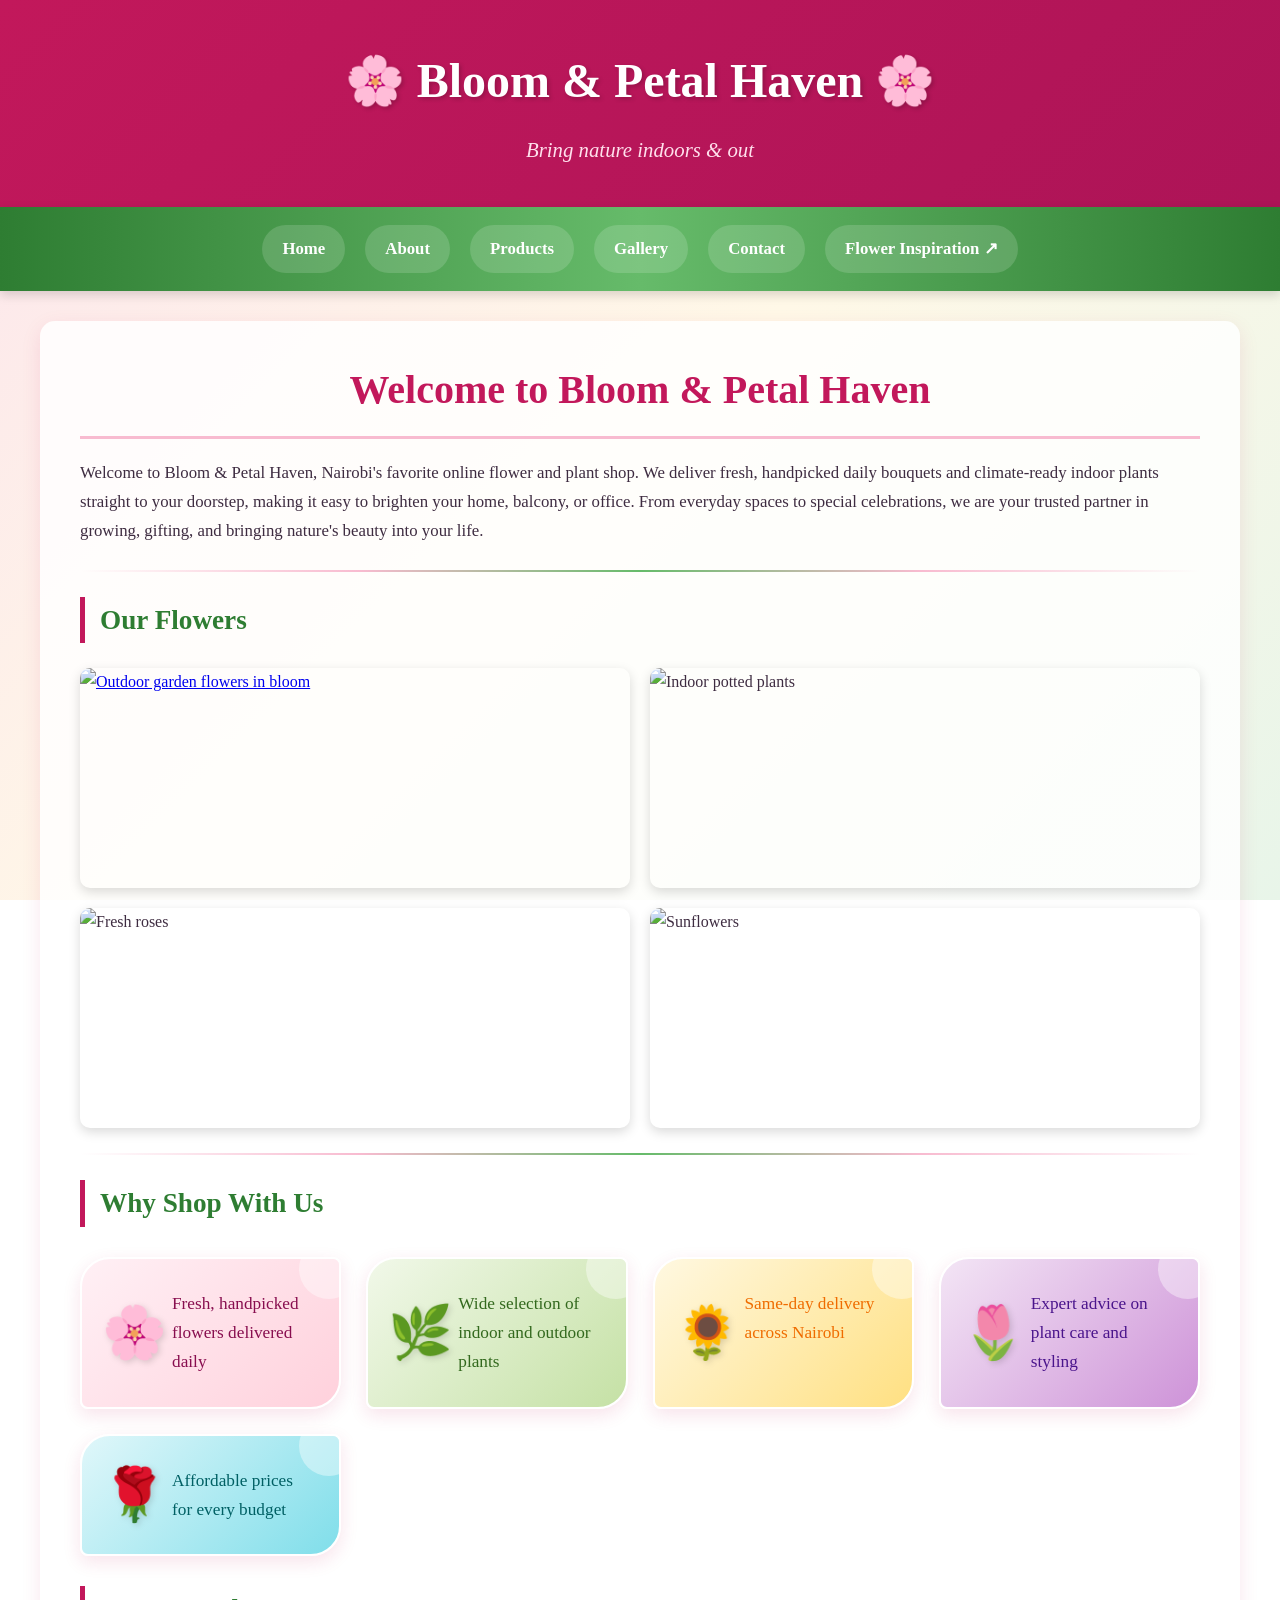
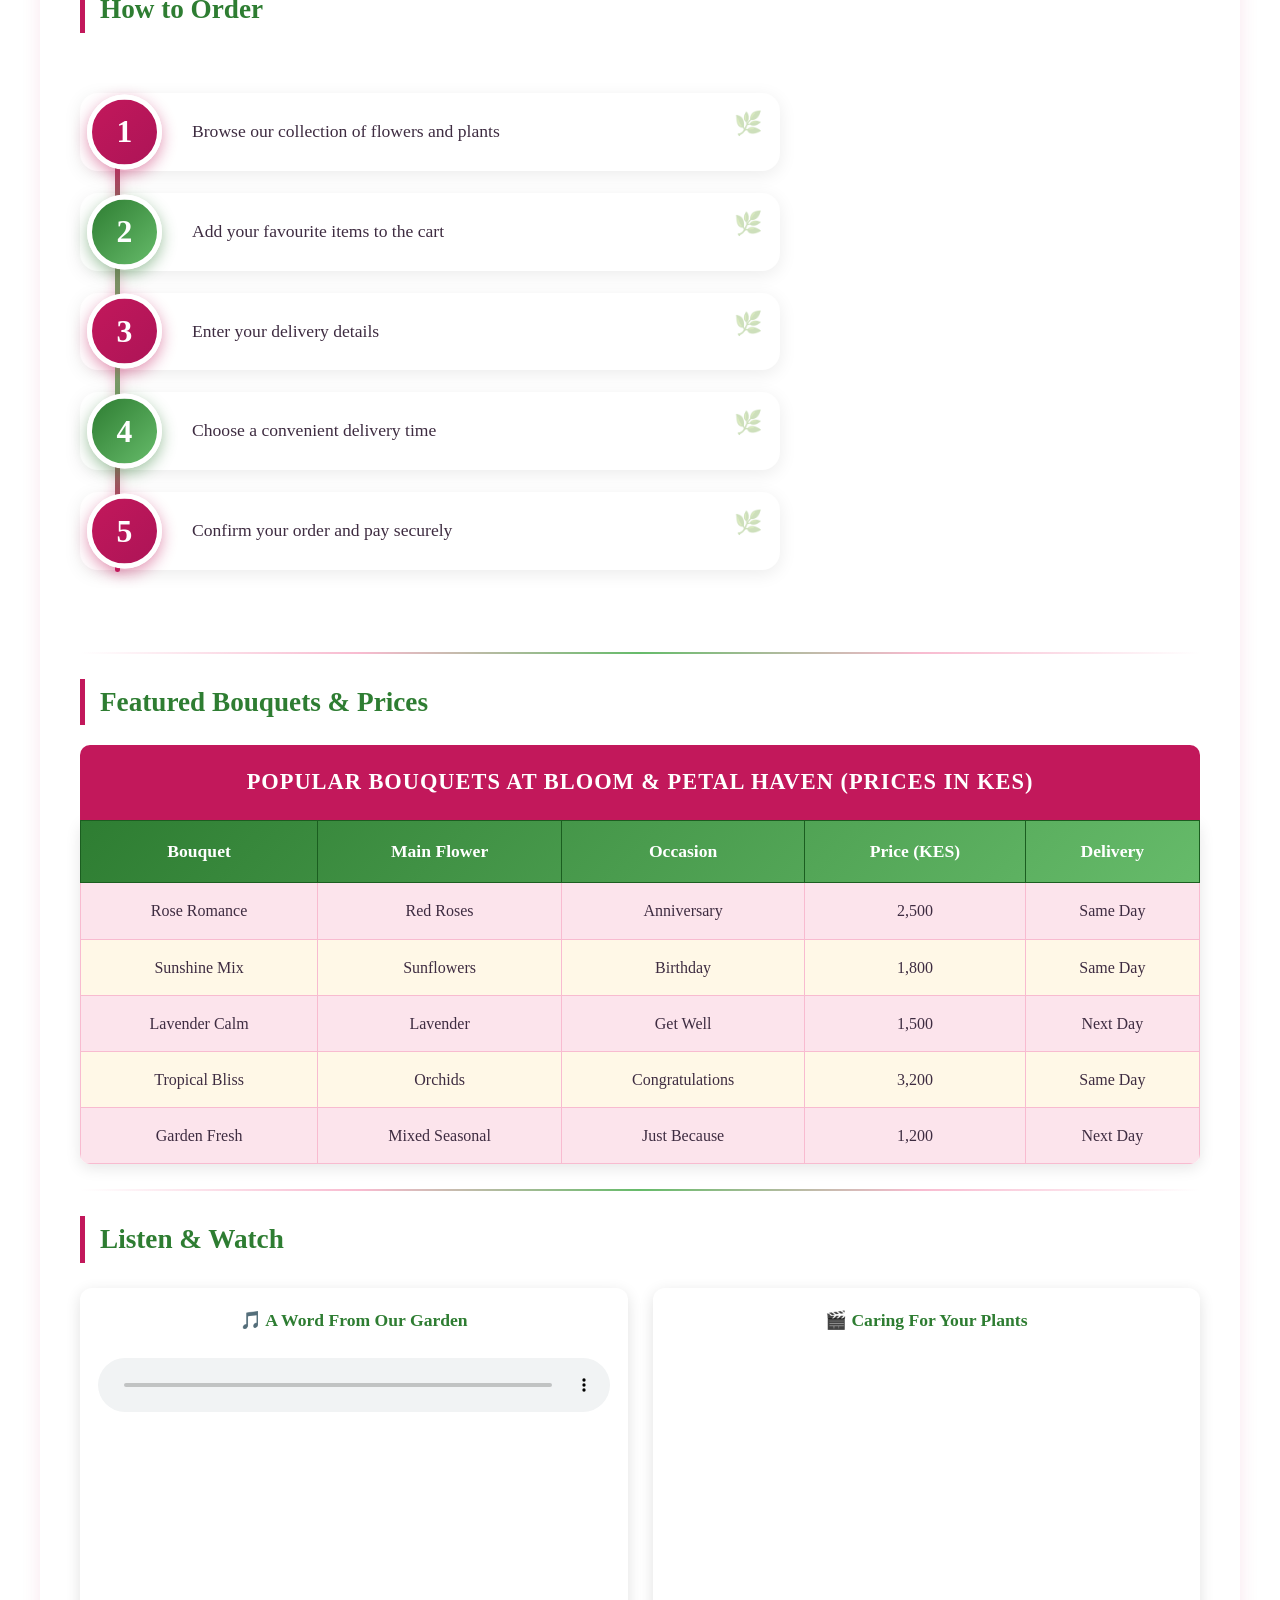
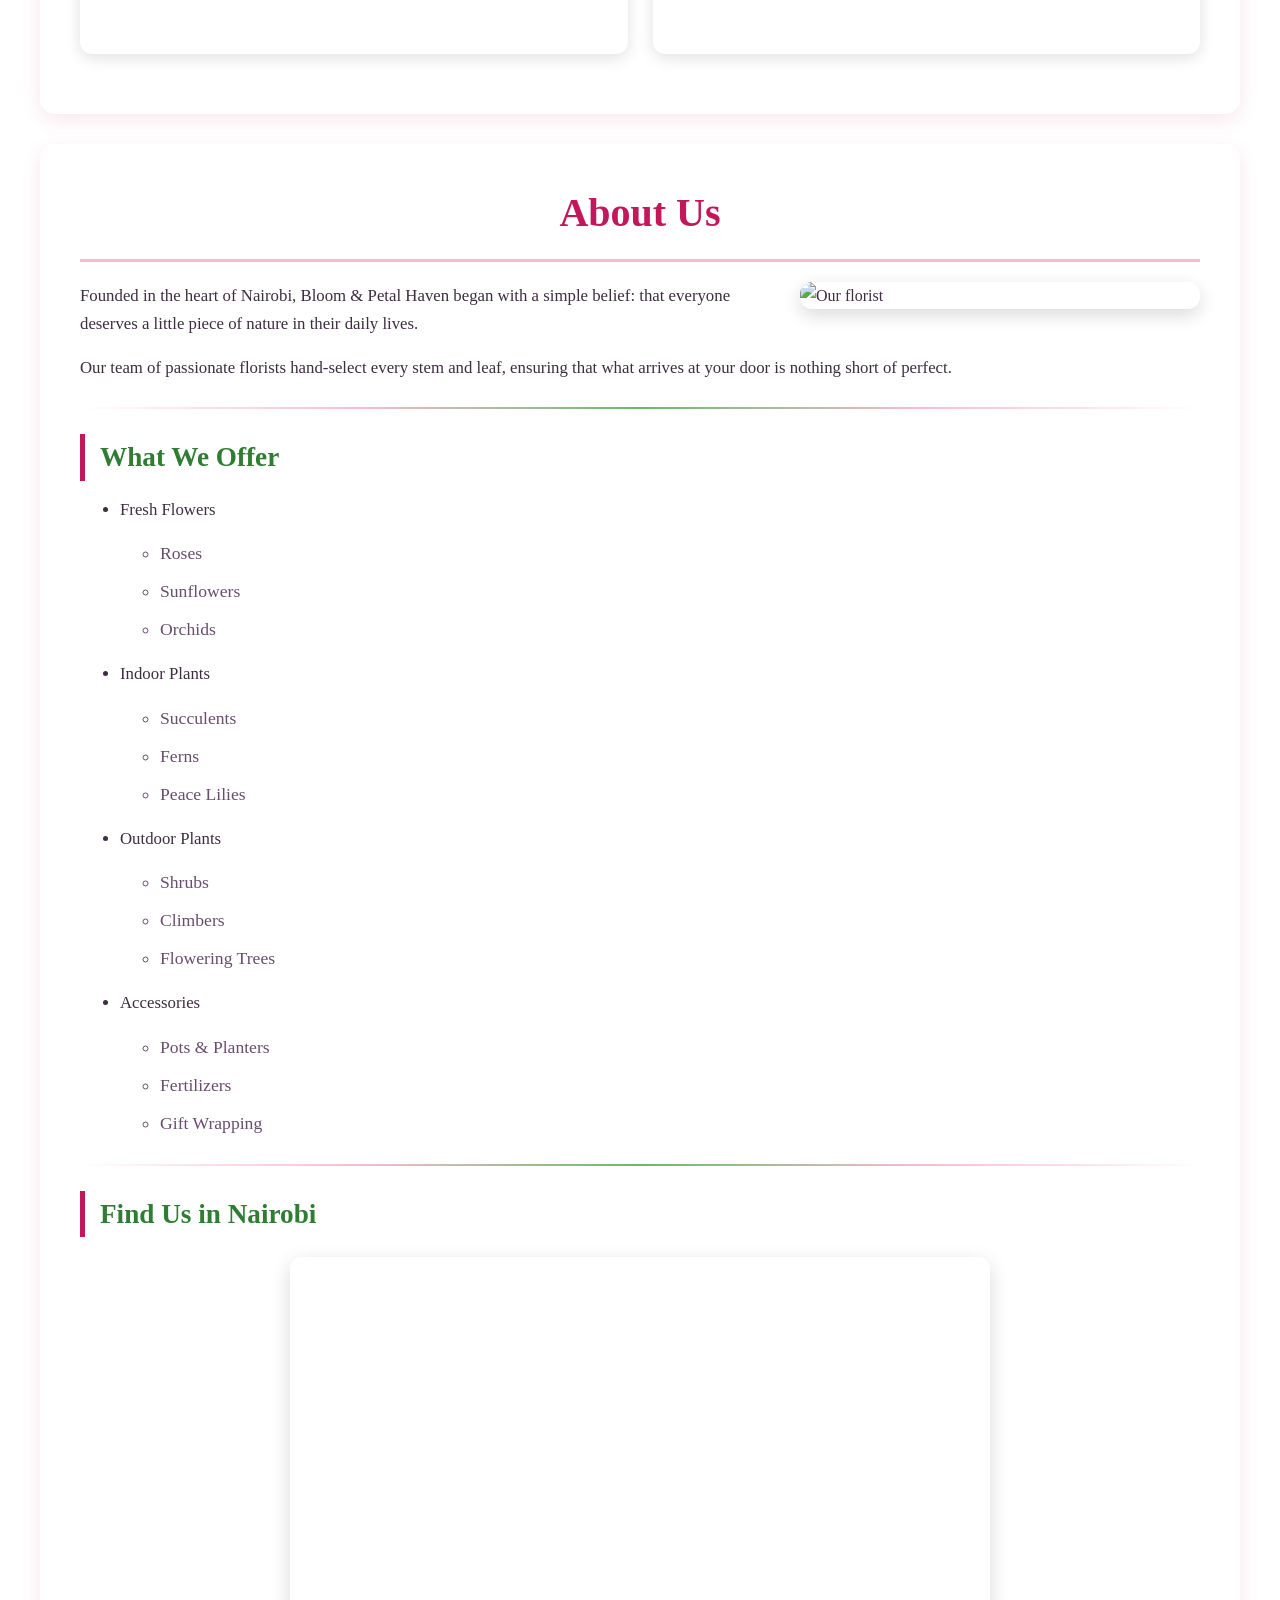
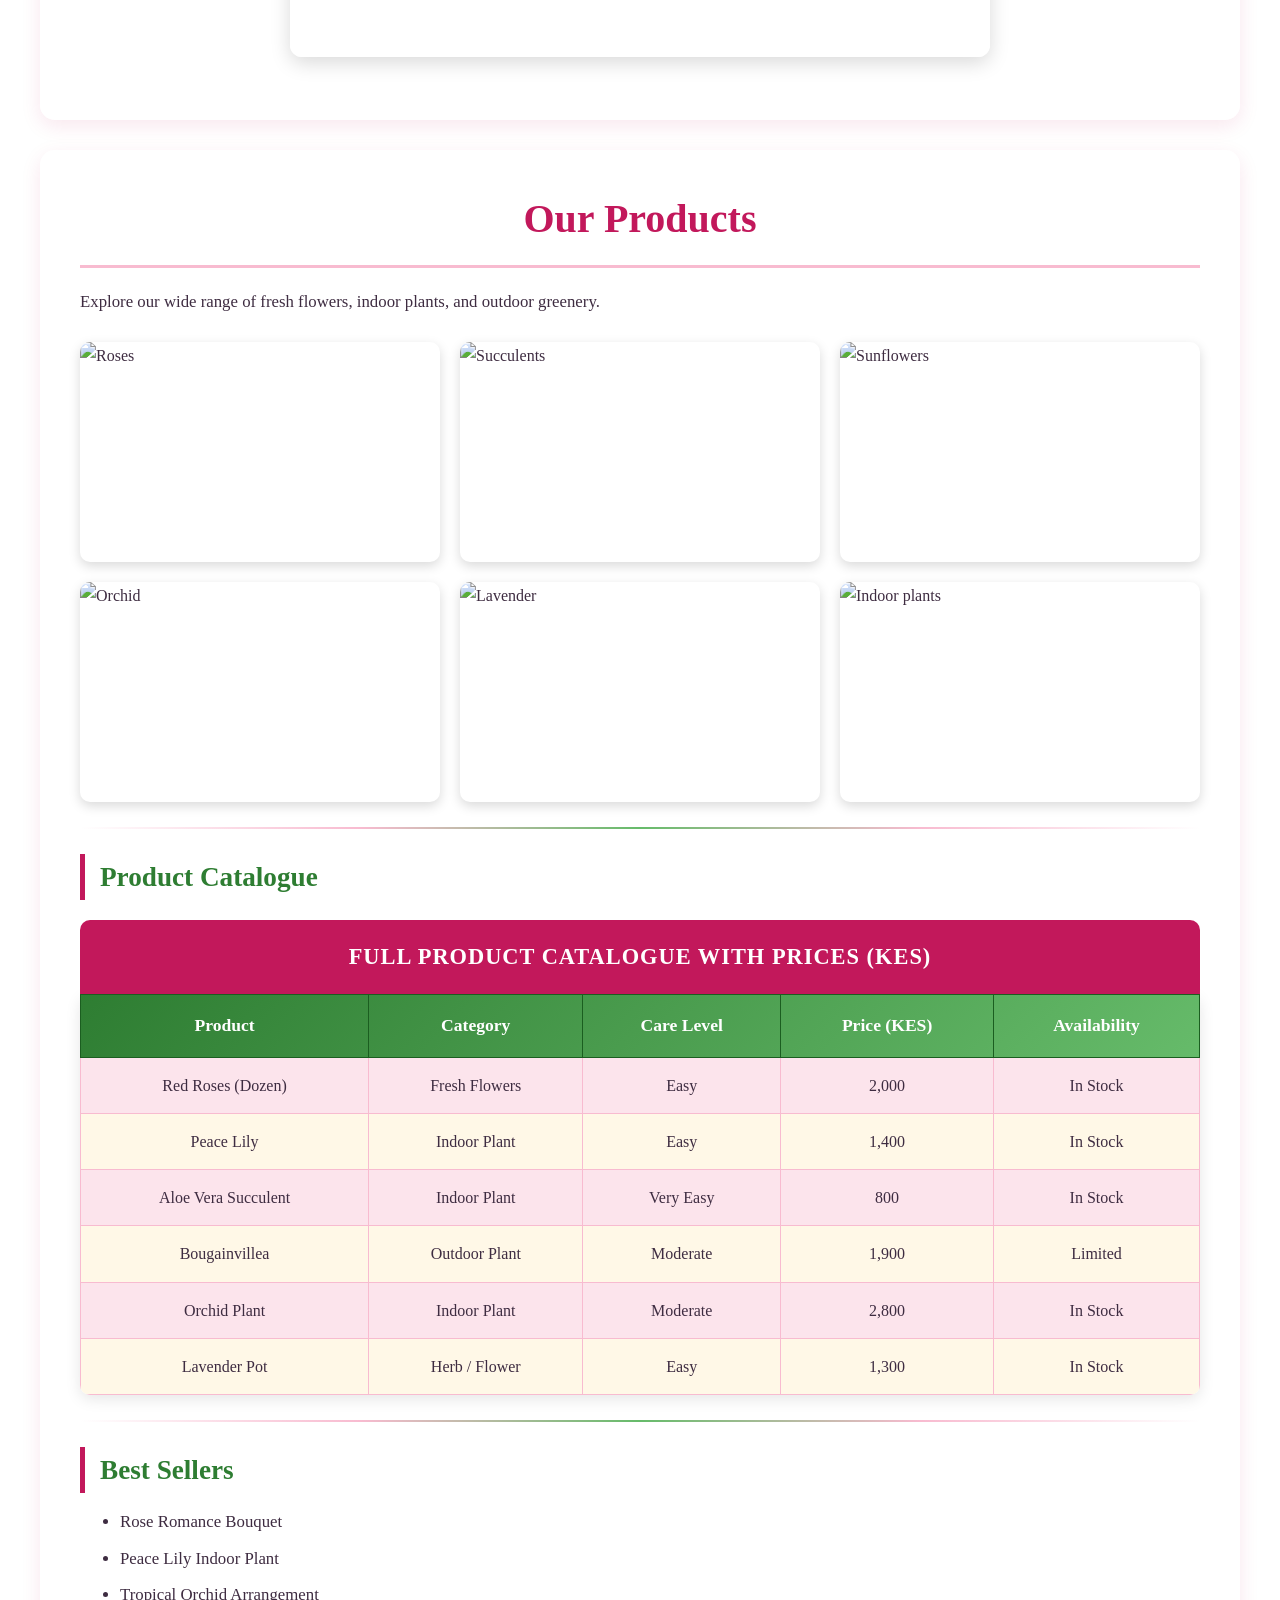
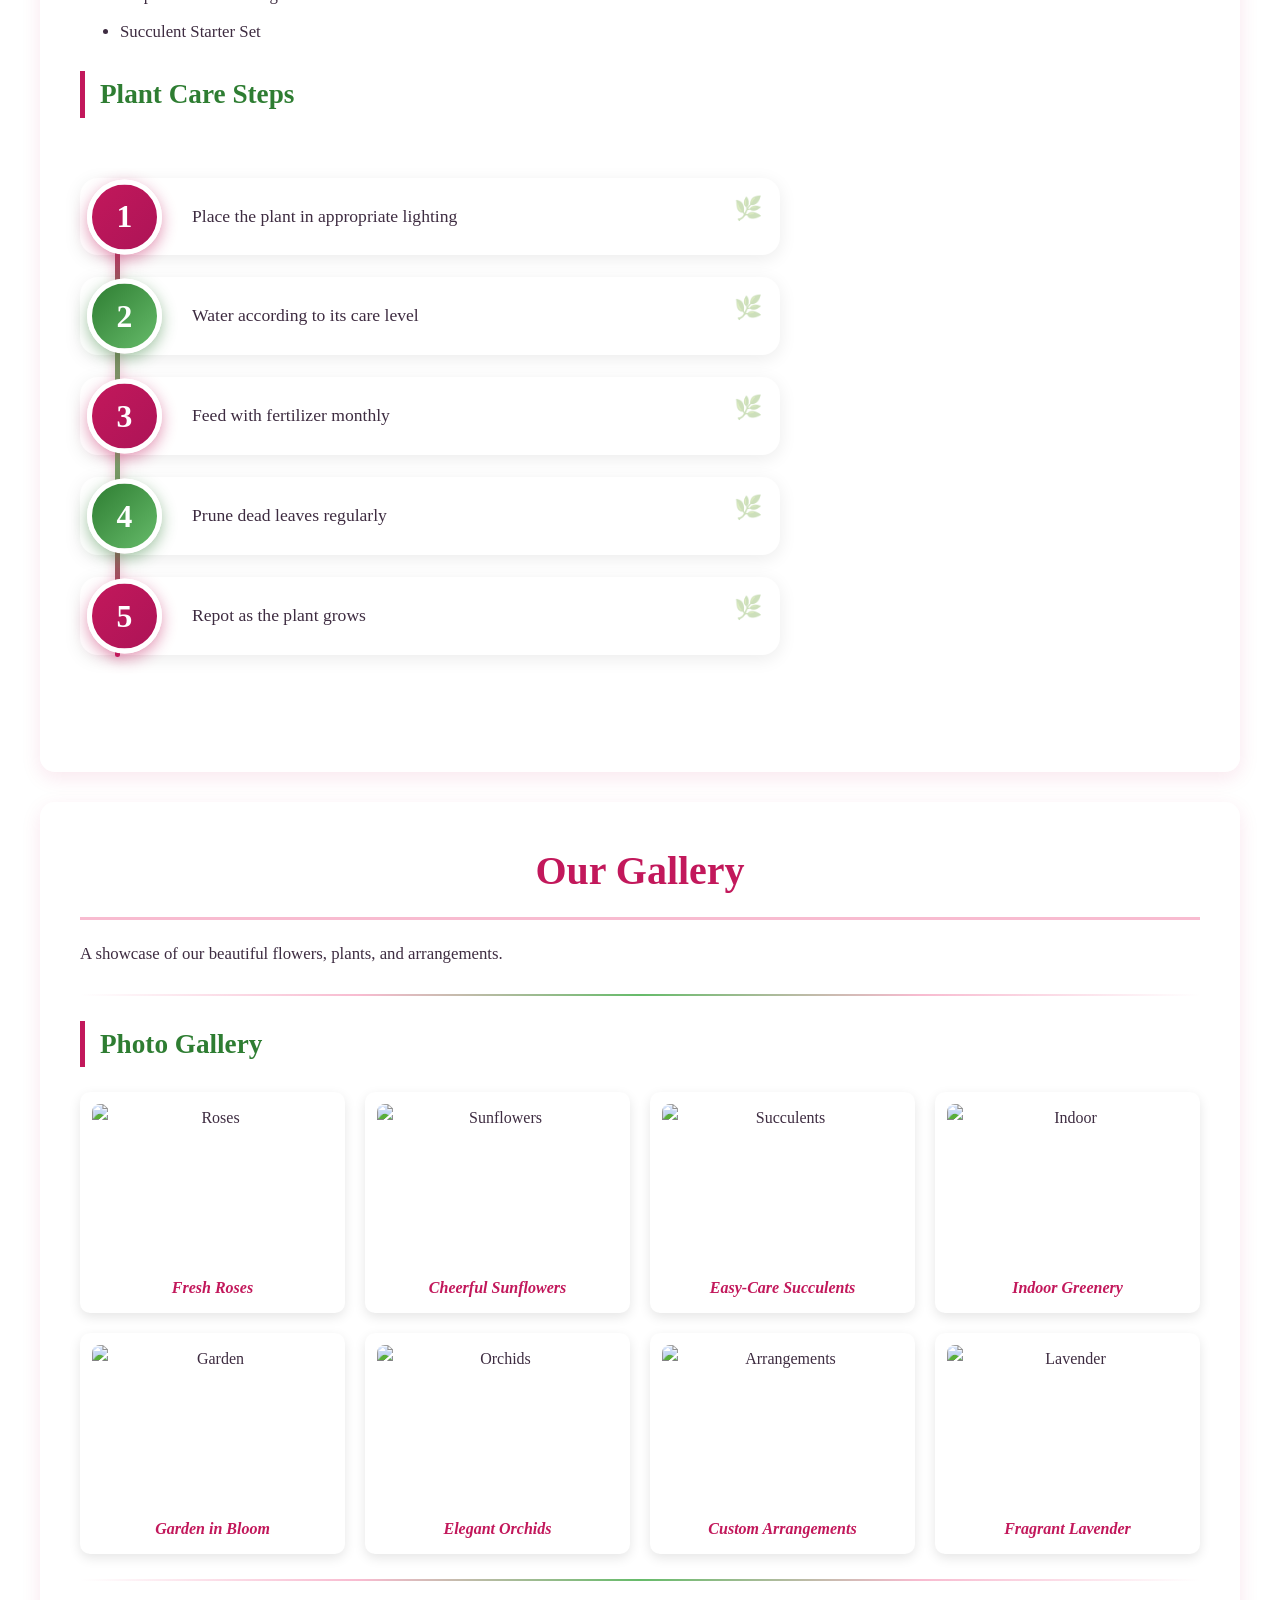
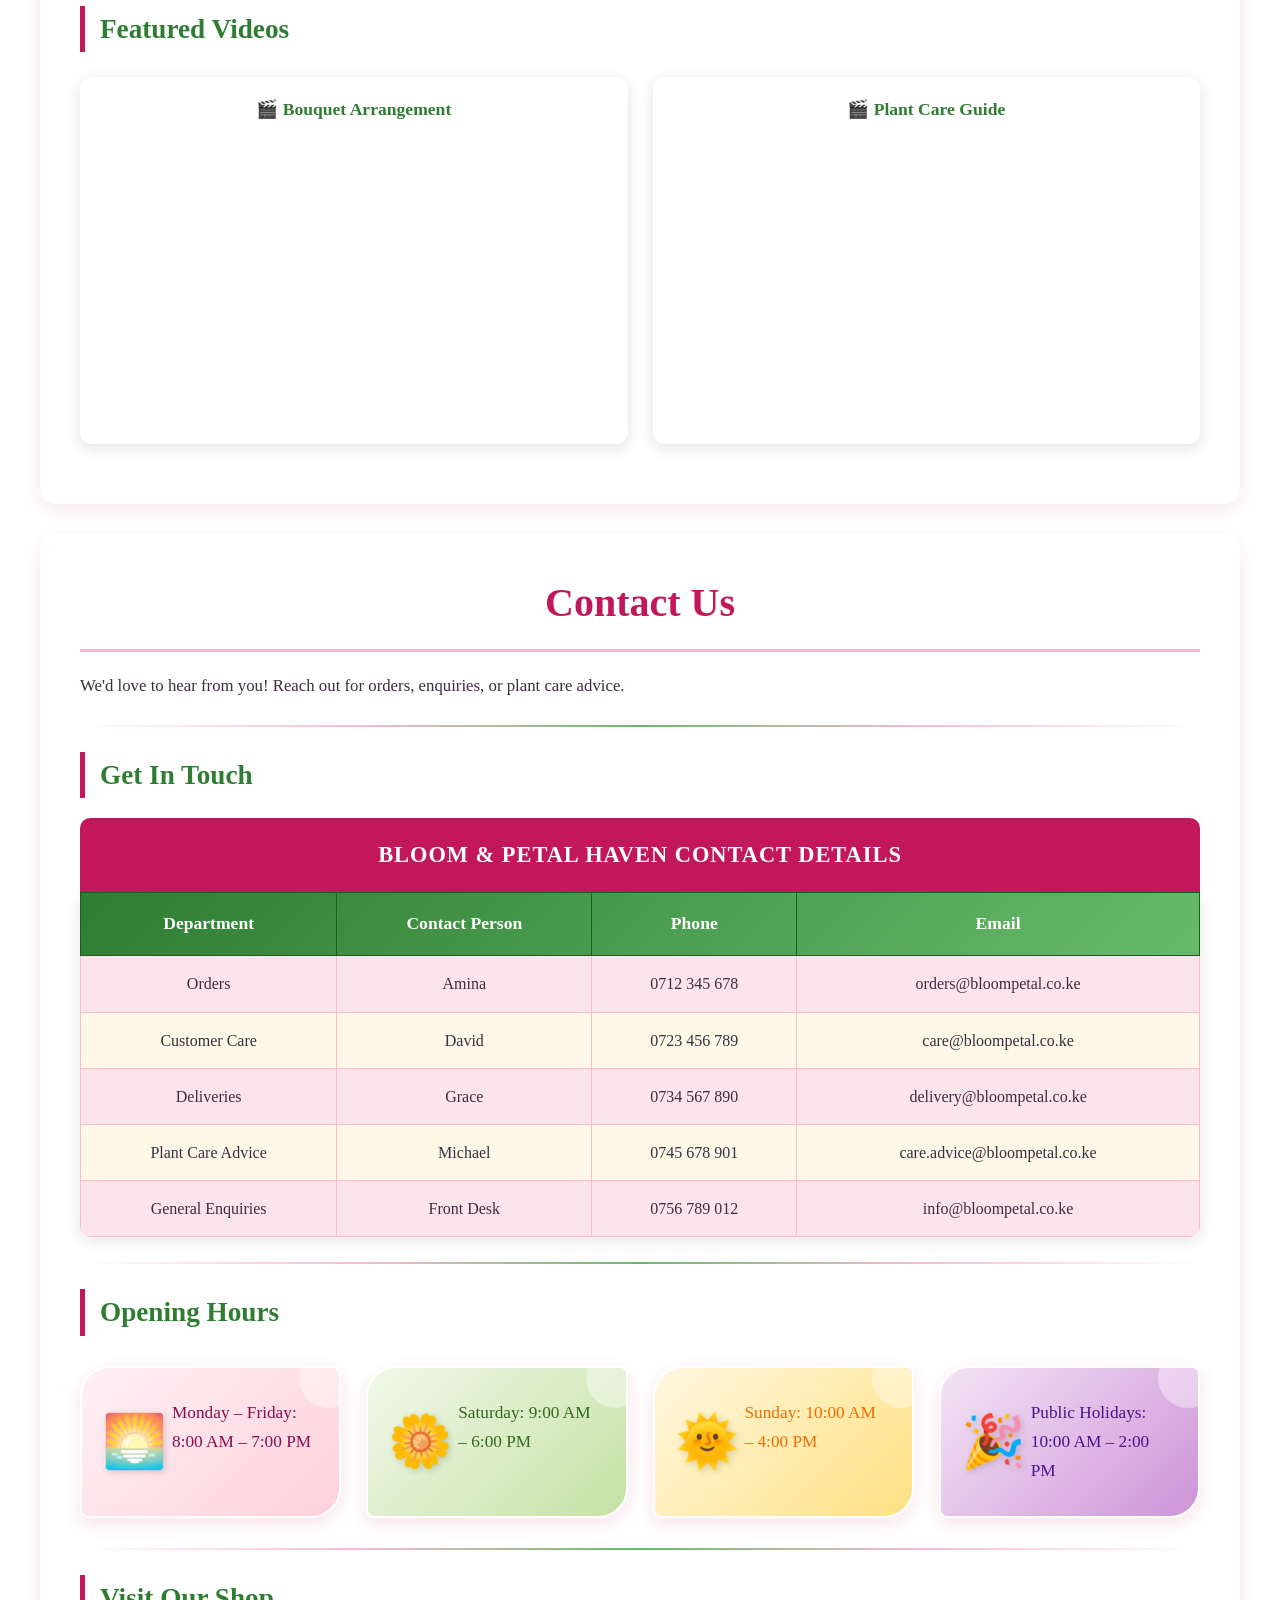
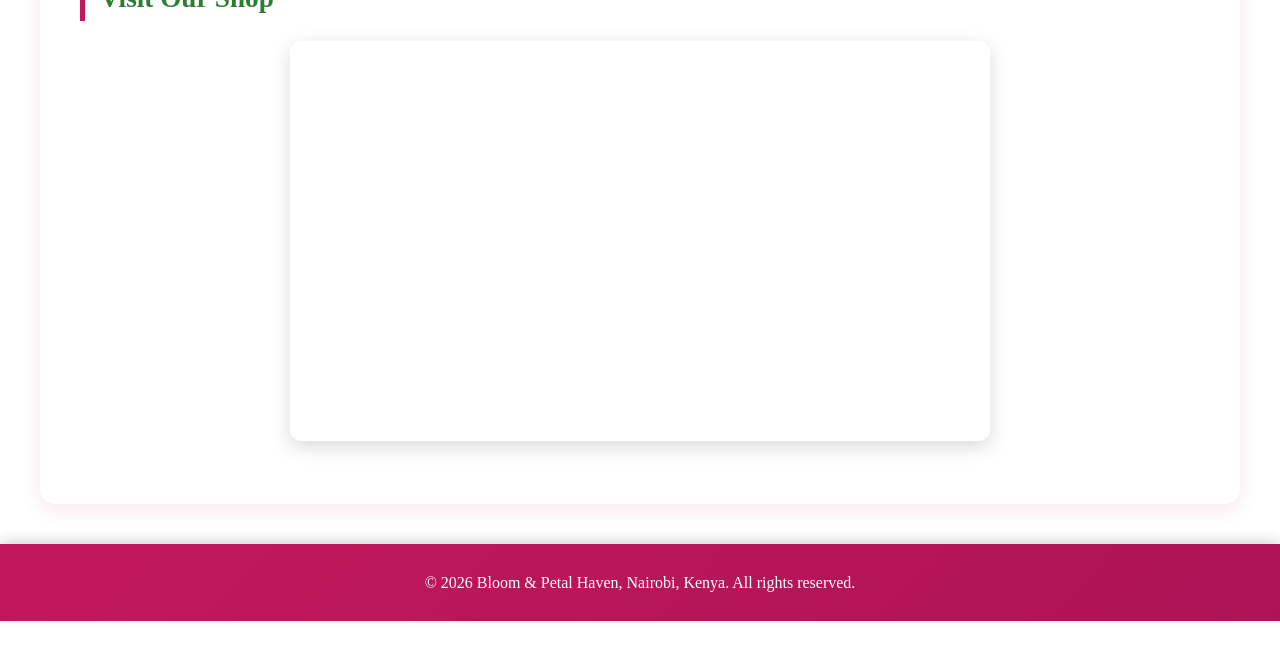
==== commit 07658e36: "Update fmt.Println output from 'Hello World' to 'Goodbye World'" ====
--- a/index.htm
+++ b/index.htm
@@ -9,11 +9,7 @@
         /* ═══════════════════════════════════════════
            BASE / BACKGROUND
            ═══════════════════════════════════════════ */
-        * {
-            margin: 0;
-            padding: 0;
-            box-sizing: border-box;
-        }
+        * { margin: 0; padding: 0; box-sizing: border-box; }
 
         body {
             font-family: 'Georgia', serif;
@@ -25,9 +21,7 @@
             padding-bottom: 40px;
         }
 
-        /* ═══════════════════════════════════════════
-           HEADER
-           ═══════════════════════════════════════════ */
+        /* HEADER */
         header {
             background: linear-gradient(135deg, #c2185b 0%, #ad1457 100%);
             color: white;
@@ -35,21 +29,10 @@
             padding: 40px 20px;
             box-shadow: 0 4px 12px rgba(0,0,0,0.15);
         }
-
-        header h1 {
-            font-size: 3em;
-            margin-bottom: 10px;
-            text-shadow: 2px 2px 4px rgba(0,0,0,0.2);
-        }
-
-        header p em {
-            font-size: 1.3em;
-            color: #ffe0ec;
-        }
-
-        /* ═══════════════════════════════════════════
-           CENTERED NAVIGATION BAR
-           ═══════════════════════════════════════════ */
+        header h1 { font-size: 3em; margin-bottom: 10px; text-shadow: 2px 2px 4px rgba(0,0,0,0.2); }
+        header p em { font-size: 1.3em; color: #ffe0ec; }
+
+        /* CENTERED NAVIGATION */
         nav {
             background: linear-gradient(90deg, #2e7d32, #66bb6a, #2e7d32);
             text-align: center;
@@ -59,7 +42,6 @@
             z-index: 100;
             box-shadow: 0 4px 10px rgba(0,0,0,0.15);
         }
-
         nav a {
             color: white;
             text-decoration: none;
@@ -72,7 +54,6 @@
             transition: all 0.3s ease;
             display: inline-block;
         }
-
         nav a:hover {
             background: white;
             color: #2e7d32;
@@ -80,9 +61,7 @@
             box-shadow: 0 4px 8px rgba(0,0,0,0.2);
         }
 
-        /* ═══════════════════════════════════════════
-           SECTIONS
-           ═══════════════════════════════════════════ */
+        /* SECTIONS */
         section {
             max-width: 1200px;
             margin: 30px auto;
@@ -91,7 +70,6 @@
             border-radius: 15px;
             box-shadow: 0 6px 20px rgba(194, 24, 91, 0.1);
         }
-
         section h1 {
             color: #c2185b;
             text-align: center;
@@ -100,7 +78,6 @@
             padding-bottom: 12px;
             border-bottom: 3px solid #f8bbd0;
         }
-
         section h2 {
             color: #2e7d32;
             font-size: 1.7em;
@@ -108,11 +85,7 @@
             padding-left: 15px;
             border-left: 5px solid #c2185b;
         }
-
-        section p {
-            margin-bottom: 15px;
-            font-size: 1.05em;
-        }
+        section p { margin-bottom: 15px; font-size: 1.05em; }
 
         hr {
             border: none;
@@ -121,29 +94,203 @@
             margin: 25px 0;
         }
 
-        /* Lists */
-        ul, ol {
-            margin: 15px 0 15px 40px;
-        }
-
-        ul li, ol li {
-            margin-bottom: 8px;
-            font-size: 1.05em;
-        }
-
-        ul ul {
-            margin-top: 8px;
-            margin-left: 25px;
-        }
-
-        ul ul li {
-            color: #6a4c6f;
-            font-size: 0.98em;
-        }
+        /* Regular lists */
+        ul:not(.bloom-list), ol:not(.garden-path) { margin: 15px 0 15px 40px; }
+        ul:not(.bloom-list) li, ol:not(.garden-path) li { margin-bottom: 8px; font-size: 1.05em; }
+        ul ul { margin-top: 8px; margin-left: 25px; }
+        ul ul li { color: #6a4c6f; font-size: 0.98em; }
 
         /* ═══════════════════════════════════════════
-           TABLES - full width, styled header & rows
+           🌸 CREATIVE UNORDERED LIST — "REASONS IN BLOOM"
+           Each item is a pastel petal-card with a flower icon
            ═══════════════════════════════════════════ */
+        .bloom-list {
+            list-style: none;
+            display: grid;
+            grid-template-columns: repeat(auto-fit, minmax(260px, 1fr));
+            gap: 25px;
+            margin: 30px 0;
+            padding: 0;
+        }
+
+        .bloom-list li {
+            position: relative;
+            padding: 30px 25px 30px 90px;
+            border-radius: 30px 8px 30px 8px;     /* petal-like shape */
+            box-shadow: 0 6px 18px rgba(194, 24, 91, 0.12);
+            font-size: 1.08em;
+            font-weight: 500;
+            transition: all 0.4s cubic-bezier(0.34, 1.56, 0.64, 1);
+            cursor: default;
+            border: 2px solid white;
+            overflow: hidden;
+        }
+
+        /* Unique pastel gradient per card */
+        .bloom-list li:nth-child(1) {
+            background: linear-gradient(135deg, #fff0f5, #ffd1dc);
+            color: #880e4f;
+        }
+        .bloom-list li:nth-child(2) {
+            background: linear-gradient(135deg, #f1f8e9, #c5e1a5);
+            color: #33691e;
+        }
+        .bloom-list li:nth-child(3) {
+            background: linear-gradient(135deg, #fff8e1, #ffe082);
+            color: #ef6c00;
+        }
+        .bloom-list li:nth-child(4) {
+            background: linear-gradient(135deg, #f3e5f5, #ce93d8);
+            color: #4a148c;
+        }
+        .bloom-list li:nth-child(5) {
+            background: linear-gradient(135deg, #e0f7fa, #80deea);
+            color: #006064;
+        }
+
+        /* Flower icon bullet */
+        .bloom-list li::before {
+            content: attr(data-flower);
+            position: absolute;
+            left: 20px;
+            top: 50%;
+            transform: translateY(-50%);
+            font-size: 3em;
+            line-height: 1;
+            filter: drop-shadow(2px 2px 3px rgba(0,0,0,0.15));
+            transition: transform 0.5s cubic-bezier(0.34, 1.56, 0.64, 1);
+        }
+
+        /* Decorative corner petal */
+        .bloom-list li::after {
+            content: "";
+            position: absolute;
+            top: -20px;
+            right: -20px;
+            width: 60px;
+            height: 60px;
+            background: rgba(255,255,255,0.4);
+            border-radius: 50%;
+        }
+
+        /* Hover: card blooms, flower wiggles */
+        .bloom-list li:hover {
+            transform: translateY(-10px) rotate(-2deg) scale(1.03);
+            box-shadow: 0 16px 30px rgba(194, 24, 91, 0.25);
+        }
+        .bloom-list li:hover::before {
+            transform: translateY(-50%) rotate(25deg) scale(1.25);
+        }
+
+        /* ═══════════════════════════════════════════
+           🌿 CREATIVE ORDERED LIST — "GARDEN PATH"
+           Stepping stones connected by a flowering vine
+           ═══════════════════════════════════════════ */
+        .garden-path {
+            list-style: none;
+            counter-reset: step-counter;
+            padding: 30px 0;
+            margin: 30px 0;
+            position: relative;
+            max-width: 700px;
+        }
+
+        /* The vine */
+        .garden-path::before {
+            content: "";
+            position: absolute;
+            left: 35px;
+            top: 50px;
+            bottom: 50px;
+            width: 5px;
+            background: linear-gradient(180deg, #c2185b 0%, #66bb6a 50%, #c2185b 100%);
+            border-radius: 3px;
+            z-index: 1;
+            box-shadow: 0 0 12px rgba(194, 24, 91, 0.3);
+        }
+
+        .garden-path li {
+            counter-increment: step-counter;
+            position: relative;
+            padding: 22px 25px 22px 110px;
+            margin-bottom: 22px;
+            background: white;
+            border-radius: 18px;
+            box-shadow: 0 4px 18px rgba(0,0,0,0.08);
+            font-size: 1.1em;
+            font-weight: 500;
+            color: #3e2c41;
+            transition: all 0.4s cubic-bezier(0.34, 1.56, 0.64, 1);
+            border: 2px solid transparent;
+        }
+
+        /* Stepping-stone numbered circles */
+        .garden-path li::before {
+            content: counter(step-counter);
+            position: absolute;
+            left: 5px;
+            top: 50%;
+            transform: translateY(-50%);
+            width: 65px;
+            height: 65px;
+            background: linear-gradient(135deg, #c2185b, #ad1457);
+            color: white;
+            border-radius: 50%;
+            display: flex;
+            align-items: center;
+            justify-content: center;
+            font-size: 1.8em;
+            font-weight: bold;
+            font-family: 'Georgia', serif;
+            box-shadow: 0 5px 15px rgba(194, 24, 91, 0.45);
+            z-index: 2;
+            border: 5px solid white;
+            transition: all 0.4s ease;
+        }
+
+        /* Alternate pink and green steps */
+        .garden-path li:nth-child(even)::before {
+            background: linear-gradient(135deg, #2e7d32, #66bb6a);
+            box-shadow: 0 5px 15px rgba(46, 125, 50, 0.45);
+        }
+
+        /* Little leaf decoration on each card */
+        .garden-path li::after {
+            content: "🌿";
+            position: absolute;
+            top: 10px;
+            right: 15px;
+            font-size: 1.3em;
+            opacity: 0.3;
+            transition: all 0.3s ease;
+        }
+
+        /* Hover: slide forward, pulse, leaf grows */
+        .garden-path li:hover {
+            transform: translateX(15px);
+            box-shadow: 0 10px 25px rgba(194, 24, 91, 0.2);
+            border-color: #f8bbd0;
+        }
+        .garden-path li:hover::before {
+            animation: bounce-pulse 0.7s ease;
+            box-shadow: 0 8px 20px rgba(194, 24, 91, 0.6);
+        }
+        .garden-path li:hover::after {
+            opacity: 1;
+            transform: rotate(20deg) scale(1.4);
+        }
+        .garden-path li:nth-child(even):hover::before {
+            box-shadow: 0 8px 20px rgba(46, 125, 50, 0.6);
+        }
+
+        @keyframes bounce-pulse {
+            0%   { transform: translateY(-50%) scale(1); }
+            40%  { transform: translateY(-50%) scale(1.2) rotate(10deg); }
+            70%  { transform: translateY(-50%) scale(0.95) rotate(-5deg); }
+            100% { transform: translateY(-50%) scale(1) rotate(0); }
+        }
+
+        /* TABLES */
         table {
             width: 100%;
             border-collapse: collapse;
@@ -153,7 +300,6 @@
             box-shadow: 0 4px 15px rgba(0,0,0,0.1);
             background: white;
         }
-
         table caption {
             background: #c2185b;
             color: white;
@@ -164,203 +310,90 @@
             letter-spacing: 1px;
             text-transform: uppercase;
         }
-
-        thead {
-            background: linear-gradient(135deg, #2e7d32, #66bb6a);
-            color: white;
-        }
-
-        thead th {
-            padding: 16px 12px;
-            font-size: 1.1em;
-            text-align: center;
-            letter-spacing: 0.5px;
-            border: 1px solid #1b5e20;
-        }
-
-        tbody tr:nth-child(odd) {
-            background: #fce4ec;
-        }
-
-        tbody tr:nth-child(even) {
-            background: #fff8e7;
-        }
-
-        tbody tr:hover {
-            background: #f8bbd0;
-            transform: scale(1.01);
-            transition: all 0.2s;
-        }
-
-        tbody td {
-            padding: 14px 12px;
-            text-align: center;
-            border: 1px solid #f8bbd0;
-            color: #3e2c41;
-            font-size: 1em;
-        }
-
-        /* ═══════════════════════════════════════════
-           IMAGE GRIDS (minimum 2 rows × 2 cols)
-           ═══════════════════════════════════════════ */
+        thead { background: linear-gradient(135deg, #2e7d32, #66bb6a); color: white; }
+        thead th { padding: 16px 12px; font-size: 1.1em; text-align: center; border: 1px solid #1b5e20; }
+        tbody tr:nth-child(odd) { background: #fce4ec; }
+        tbody tr:nth-child(even) { background: #fff8e7; }
+        tbody tr:hover { background: #f8bbd0; transition: all 0.2s; }
+        tbody td { padding: 14px 12px; text-align: center; border: 1px solid #f8bbd0; color: #3e2c41; }
+
+        /* IMAGE & MEDIA GRIDS */
         .image-grid {
             display: grid;
             grid-template-columns: repeat(2, 1fr);
             gap: 20px;
             margin: 25px 0;
         }
-
         @media (min-width: 768px) {
             .image-grid-4 { grid-template-columns: repeat(4, 1fr); }
             .image-grid-3 { grid-template-columns: repeat(3, 1fr); }
         }
-
         .image-grid img {
-            width: 100%;
-            height: 220px;
-            object-fit: cover;
+            width: 100%; height: 220px; object-fit: cover;
             border-radius: 10px;
             box-shadow: 0 4px 12px rgba(0,0,0,0.15);
             transition: transform 0.3s ease, box-shadow 0.3s ease;
             display: block;
         }
-
         .image-grid img:hover {
             transform: scale(1.05);
             box-shadow: 0 8px 20px rgba(194, 24, 91, 0.3);
         }
-
-        .image-grid a {
-            display: block;
-        }
-
-        /* Gallery cards */
+        .image-grid a { display: block; }
+
         .gallery-grid {
             display: grid;
             grid-template-columns: repeat(2, 1fr);
             gap: 20px;
             margin: 25px 0;
         }
-
-        @media (min-width: 768px) {
-            .gallery-grid { grid-template-columns: repeat(4, 1fr); }
-        }
-
+        @media (min-width: 768px) { .gallery-grid { grid-template-columns: repeat(4, 1fr); } }
         .gallery-card {
-            background: white;
-            padding: 12px;
-            border-radius: 10px;
-            text-align: center;
-            box-shadow: 0 4px 12px rgba(0,0,0,0.1);
+            background: white; padding: 12px; border-radius: 10px;
+            text-align: center; box-shadow: 0 4px 12px rgba(0,0,0,0.1);
             transition: transform 0.3s ease;
         }
-
-        .gallery-card:hover {
-            transform: translateY(-5px);
-            box-shadow: 0 8px 20px rgba(194, 24, 91, 0.2);
-        }
-
-        .gallery-card img {
-            width: 100%;
-            height: 160px;
-            object-fit: cover;
-            border-radius: 8px;
-            display: block;
-        }
-
-        .gallery-card em {
-            display: block;
-            margin-top: 10px;
-            color: #c2185b;
-            font-weight: bold;
-            font-size: 1em;
-        }
-
-        /* ═══════════════════════════════════════════
-           VIDEO / MEDIA GRID
-           ═══════════════════════════════════════════ */
+        .gallery-card:hover { transform: translateY(-5px); box-shadow: 0 8px 20px rgba(194, 24, 91, 0.2); }
+        .gallery-card img { width: 100%; height: 160px; object-fit: cover; border-radius: 8px; display: block; }
+        .gallery-card em { display: block; margin-top: 10px; color: #c2185b; font-weight: bold; }
+
         .media-grid {
             display: grid;
             grid-template-columns: repeat(2, 1fr);
             gap: 25px;
             margin: 25px 0;
         }
-
-        @media (max-width: 768px) {
-            .media-grid { grid-template-columns: 1fr; }
-        }
-
+        @media (max-width: 768px) { .media-grid { grid-template-columns: 1fr; } }
         .media-card {
-            background: white;
-            padding: 18px;
-            border-radius: 12px;
-            box-shadow: 0 4px 15px rgba(0,0,0,0.12);
-            text-align: center;
-        }
-
-        .media-card iframe,
-        .media-card audio {
-            width: 100%;
-            border-radius: 8px;
-        }
-
+            background: white; padding: 18px; border-radius: 12px;
+            box-shadow: 0 4px 15px rgba(0,0,0,0.12); text-align: center;
+        }
+        .media-card iframe, .media-card audio { width: 100%; border-radius: 8px; }
         .media-card iframe { height: 280px; border: 0; }
         .media-card audio { margin-top: 10px; }
-
-        .media-card strong {
-            display: block;
-            color: #2e7d32;
-            margin-bottom: 12px;
-            font-size: 1.1em;
-        }
-
-        /* Map iframe */
-        .map-wrap {
-            margin: 20px 0;
-            text-align: center;
-        }
-
+        .media-card strong { display: block; color: #2e7d32; margin-bottom: 12px; font-size: 1.1em; }
+
+        .map-wrap { margin: 20px 0; text-align: center; }
         .map-wrap iframe {
-            width: 100%;
-            max-width: 700px;
-            height: 400px;
-            border: 4px solid white;
-            border-radius: 12px;
+            width: 100%; max-width: 700px; height: 400px;
+            border: 4px solid white; border-radius: 12px;
             box-shadow: 0 6px 20px rgba(0,0,0,0.15);
         }
 
-        /* About image */
         .about-image {
-            float: right;
-            margin: 0 0 20px 25px;
+            float: right; margin: 0 0 20px 25px;
             border-radius: 12px;
             box-shadow: 0 6px 18px rgba(0,0,0,0.15);
-            max-width: 400px;
-            width: 100%;
-            height: auto;
-        }
-
-        section#about::after {
-            content: "";
-            display: block;
-            clear: both;
-        }
-
-        /* ═══════════════════════════════════════════
-           FOOTER
-           ═══════════════════════════════════════════ */
+            max-width: 400px; width: 100%; height: auto;
+        }
+        section#about::after { content: ""; display: block; clear: both; }
+
+        /* FOOTER */
         footer {
             background: linear-gradient(135deg, #c2185b, #ad1457);
-            color: white;
-            text-align: center;
-            padding: 25px;
-            margin-top: 40px;
+            color: white; text-align: center;
+            padding: 25px; margin-top: 40px;
             box-shadow: 0 -4px 12px rgba(0,0,0,0.15);
-        }
-
-        footer p {
-            font-size: 1.05em;
-            letter-spacing: 0.5px;
         }
 
         /* Responsive */
@@ -369,6 +402,10 @@
             section { padding: 20px 15px; margin: 15px 10px; }
             nav a { margin: 4px; padding: 8px 12px; font-size: 0.9em; }
             thead th, tbody td { padding: 8px 4px; font-size: 0.85em; }
+            .bloom-list li { padding: 25px 20px 25px 80px; }
+            .bloom-list li::before { font-size: 2.5em; }
+            .garden-path li { padding: 18px 15px 18px 90px; }
+            .garden-path li::before { width: 55px; height: 55px; font-size: 1.5em; }
         }
     </style>
 </head>
@@ -388,7 +425,7 @@
         <a href="https://www.unsplash.com" target="_blank">Flower Inspiration ↗</a>
     </nav>
 
-    <!-- ============ HOME ============ -->
+    <!-- HOME -->
     <section id="home">
         <h1>Welcome to Bloom &amp; Petal Haven</h1>
         <p>
@@ -405,30 +442,28 @@
         <div class="image-grid">
             <a href="#products">
                 <img src="https://images.unsplash.com/photo-1416879595882-3373a0480b5b?w=400"
-                     alt="Outdoor garden flowers in bloom - click to view our products">
+                     alt="Outdoor garden flowers in bloom">
             </a>
-            <img src="https://images.unsplash.com/photo-1485955900006-10f4d324d411?w=400"
-                 alt="Indoor potted plants and flowers for the home">
-            <img src="https://images.unsplash.com/photo-1490750967868-88aa4486c946?w=400"
-                 alt="Bouquet of fresh roses">
-            <img src="https://images.unsplash.com/photo-1462530260150-162092dbf011?w=400"
-                 alt="Sunflowers in a vase">
+            <img src="https://images.unsplash.com/photo-1485955900006-10f4d324d411?w=400" alt="Indoor potted plants">
+            <img src="https://images.unsplash.com/photo-1490750967868-88aa4486c946?w=400" alt="Fresh roses">
+            <img src="https://images.unsplash.com/photo-1462530260150-162092dbf011?w=400" alt="Sunflowers">
         </div>
-        <p><em>(Tip: click the top-left image to jump to our products!)</em></p>
-
-        <hr>
-
+
+        <hr>
+
+        <!-- 🌸 CREATIVE UNORDERED LIST -->
         <h2>Why Shop With Us</h2>
-        <ul>
-            <li>Fresh, handpicked flowers delivered daily</li>
-            <li>Wide selection of indoor and outdoor plants</li>
-            <li>Same-day delivery across Nairobi</li>
-            <li>Expert advice on plant care and styling</li>
-            <li>Affordable prices for every budget</li>
+        <ul class="bloom-list">
+            <li data-flower="🌸">Fresh, handpicked flowers delivered daily</li>
+            <li data-flower="🌿">Wide selection of indoor and outdoor plants</li>
+            <li data-flower="🌻">Same-day delivery across Nairobi</li>
+            <li data-flower="🌷">Expert advice on plant care and styling</li>
+            <li data-flower="🌹">Affordable prices for every budget</li>
         </ul>
 
+        <!-- 🌿 CREATIVE ORDERED LIST -->
         <h2>How to Order</h2>
-        <ol>
+        <ol class="garden-path">
             <li>Browse our collection of flowers and plants</li>
             <li>Add your favourite items to the cart</li>
             <li>Enter your delivery details</li>
@@ -442,13 +477,7 @@
         <table>
             <caption>Popular Bouquets at Bloom &amp; Petal Haven (Prices in KES)</caption>
             <thead>
-                <tr>
-                    <th>Bouquet</th>
-                    <th>Main Flower</th>
-                    <th>Occasion</th>
-                    <th>Price (KES)</th>
-                    <th>Delivery</th>
-                </tr>
+                <tr><th>Bouquet</th><th>Main Flower</th><th>Occasion</th><th>Price (KES)</th><th>Delivery</th></tr>
             </thead>
             <tbody>
                 <tr><td>Rose Romance</td><td>Red Roses</td><td>Anniversary</td><td>2,500</td><td>Same Day</td></tr>
@@ -467,86 +496,53 @@
                 <strong>🎵 A Word From Our Garden</strong>
                 <audio controls>
                     <source src="https://www.soundhelix.com/examples/mp3/SoundHelix-Song-2.mp3" type="audio/mpeg">
-                    Your browser does not support the audio element.
                 </audio>
             </div>
             <div class="media-card">
                 <strong>🎬 Caring For Your Plants</strong>
-                <iframe
-                    src="https://www.youtube.com/embed/KDhX9c5QfJc"
-                    title="Caring For Your Plants"
-                    allow="accelerometer; autoplay; clipboard-write; encrypted-media; gyroscope; picture-in-picture"
-                    allowfullscreen>
-                </iframe>
+                <iframe src="https://www.youtube.com/embed/KDhX9c5QfJc" title="Caring For Your Plants" allowfullscreen></iframe>
             </div>
         </div>
     </section>
 
-    <!-- ============ ABOUT ============ -->
+    <!-- ABOUT -->
     <section id="about">
         <h1>About Us</h1>
-        <img class="about-image" src="https://images.unsplash.com/photo-1558603668-6570496b66f8?w=400"
-             alt="Our florist arranging a fresh bouquet">
-        <p>
-            Founded in the heart of Nairobi, Bloom &amp; Petal Haven began with a simple belief:
-            that everyone deserves a little piece of nature in their daily lives. What started as a
-            small stall at a local market has grown into one of the city's most trusted flower and
-            plant shops, serving homes, offices, and special occasions across the region.
-        </p>
-        <p>
-            Our team of passionate florists and horticulturists hand-select every stem and leaf,
-            ensuring that what arrives at your door is nothing short of perfect. We work directly
-            with local farmers to support the community and bring you the freshest blooms possible.
-        </p>
+        <img class="about-image" src="https://images.unsplash.com/photo-1558603668-6570496b66f8?w=400" alt="Our florist">
+        <p>Founded in the heart of Nairobi, Bloom &amp; Petal Haven began with a simple belief: that everyone deserves a little piece of nature in their daily lives.</p>
+        <p>Our team of passionate florists hand-select every stem and leaf, ensuring that what arrives at your door is nothing short of perfect.</p>
 
         <hr>
 
         <h2>What We Offer</h2>
         <ul>
-            <li>Fresh Flowers
-                <ul><li>Roses</li><li>Sunflowers</li><li>Orchids</li></ul>
-            </li>
-            <li>Indoor Plants
-                <ul><li>Succulents</li><li>Ferns</li><li>Peace Lilies</li></ul>
-            </li>
-            <li>Outdoor Plants
-                <ul><li>Shrubs</li><li>Climbers</li><li>Flowering Trees</li></ul>
-            </li>
-            <li>Accessories
-                <ul><li>Pots &amp; Planters</li><li>Fertilizers</li><li>Gift Wrapping</li></ul>
-            </li>
+            <li>Fresh Flowers <ul><li>Roses</li><li>Sunflowers</li><li>Orchids</li></ul></li>
+            <li>Indoor Plants <ul><li>Succulents</li><li>Ferns</li><li>Peace Lilies</li></ul></li>
+            <li>Outdoor Plants <ul><li>Shrubs</li><li>Climbers</li><li>Flowering Trees</li></ul></li>
+            <li>Accessories <ul><li>Pots &amp; Planters</li><li>Fertilizers</li><li>Gift Wrapping</li></ul></li>
         </ul>
 
         <hr>
 
         <h2>Find Us in Nairobi</h2>
         <div class="map-wrap">
-            <iframe
-                src="https://www.google.com/maps/embed?pb=!1m18!1m12!1m3!1d255282.35096055823!2d36.70730744863281!3d-1.3032035000000113!2m3!1f0!2f0!3f0!3m2!1i1024!2i768!4f13.1!3m3!1m2!1s0x182f1172d84d49a7%3A0xf7cf0254b297924c!2sNairobi!5e0!3m2!1sen!2ske!4v1700000000000"
-                allowfullscreen="" loading="lazy"
-                title="Map showing Bloom and Petal Haven location in Nairobi"></iframe>
+            <iframe src="https://www.google.com/maps/embed?pb=!1m18!1m12!1m3!1d255282.35096055823!2d36.70730744863281!3d-1.3032035000000113!2m3!1f0!2f0!3f0!3m2!1i1024!2i768!4f13.1!3m3!1m2!1s0x182f1172d84d49a7%3A0xf7cf0254b297924c!2sNairobi!5e0!3m2!1sen!2ske!4v1700000000000"
+                allowfullscreen="" loading="lazy" title="Map"></iframe>
         </div>
     </section>
 
-    <!-- ============ PRODUCTS ============ -->
+    <!-- PRODUCTS -->
     <section id="products">
         <h1>Our Products</h1>
-        <p>Explore our wide range of fresh flowers, indoor plants, and outdoor greenery.
-           Every item is carefully selected to bring lasting beauty to your space.</p>
+        <p>Explore our wide range of fresh flowers, indoor plants, and outdoor greenery.</p>
 
         <div class="image-grid image-grid-3">
-            <img src="https://images.unsplash.com/photo-1490750967868-88aa4486c946?w=300"
-                 alt="Bouquet of fresh roses">
-            <img src="https://images.unsplash.com/photo-1509423350716-97f9360b4e09?w=300"
-                 alt="Potted succulent plants">
-            <img src="https://images.unsplash.com/photo-1462530260150-162092dbf011?w=300"
-                 alt="Sunflowers in a vase">
-            <img src="https://images.unsplash.com/photo-1487070183336-b863922373d4?w=300"
-                 alt="Purple orchid">
-            <img src="https://images.unsplash.com/photo-1502780402662-acc01917738e?w=300"
-                 alt="Lavender field">
-            <img src="https://images.unsplash.com/photo-1485955900006-10f4d324d411?w=300"
-                 alt="Indoor plants">
+            <img src="https://images.unsplash.com/photo-1490750967868-88aa4486c946?w=300" alt="Roses">
+            <img src="https://images.unsplash.com/photo-1509423350716-97f9360b4e09?w=300" alt="Succulents">
+            <img src="https://images.unsplash.com/photo-1462530260150-162092dbf011?w=300" alt="Sunflowers">
+            <img src="https://images.unsplash.com/photo-1487070183336-b863922373d4?w=300" alt="Orchid">
+            <img src="https://images.unsplash.com/photo-1502780402662-acc01917738e?w=300" alt="Lavender">
+            <img src="https://images.unsplash.com/photo-1485955900006-10f4d324d411?w=300" alt="Indoor plants">
         </div>
 
         <hr>
@@ -555,13 +551,7 @@
         <table>
             <caption>Full Product Catalogue with Prices (KES)</caption>
             <thead>
-                <tr>
-                    <th>Product</th>
-                    <th>Category</th>
-                    <th>Care Level</th>
-                    <th>Price (KES)</th>
-                    <th>Availability</th>
-                </tr>
+                <tr><th>Product</th><th>Category</th><th>Care Level</th><th>Price (KES)</th><th>Availability</th></tr>
             </thead>
             <tbody>
                 <tr><td>Red Roses (Dozen)</td><td>Fresh Flowers</td><td>Easy</td><td>2,000</td><td>In Stock</td></tr>
@@ -584,7 +574,7 @@
         </ul>
 
         <h2>Plant Care Steps</h2>
-        <ol>
+        <ol class="garden-path">
             <li>Place the plant in appropriate lighting</li>
             <li>Water according to its care level</li>
             <li>Feed with fertilizer monthly</li>
@@ -593,7 +583,7 @@
         </ol>
     </section>
 
-    <!-- ============ GALLERY ============ -->
+    <!-- GALLERY -->
     <section id="gallery">
         <h1>Our Gallery</h1>
         <p>A showcase of our beautiful flowers, plants, and arrangements.</p>
@@ -601,46 +591,14 @@
 
         <h2>Photo Gallery</h2>
         <div class="gallery-grid">
-            <div class="gallery-card">
-                <img src="https://images.unsplash.com/photo-1490750967868-88aa4486c946?w=220"
-                     alt="Fresh red and pink roses">
-                <em>Fresh Roses</em>
-            </div>
-            <div class="gallery-card">
-                <img src="https://images.unsplash.com/photo-1462530260150-162092dbf011?w=220"
-                     alt="Bright yellow sunflowers">
-                <em>Cheerful Sunflowers</em>
-            </div>
-            <div class="gallery-card">
-                <img src="https://images.unsplash.com/photo-1509423350716-97f9360b4e09?w=220"
-                     alt="Green succulent plants in pots">
-                <em>Easy-Care Succulents</em>
-            </div>
-            <div class="gallery-card">
-                <img src="https://images.unsplash.com/photo-1485955900006-10f4d324d411?w=220"
-                     alt="Indoor potted plants on a shelf">
-                <em>Indoor Greenery</em>
-            </div>
-            <div class="gallery-card">
-                <img src="https://images.unsplash.com/photo-1416879595882-3373a0480b5b?w=220"
-                     alt="Outdoor garden in full bloom">
-                <em>Garden in Bloom</em>
-            </div>
-            <div class="gallery-card">
-                <img src="https://images.unsplash.com/photo-1487070183336-b863922373d4?w=220"
-                     alt="Purple orchid flowers">
-                <em>Elegant Orchids</em>
-            </div>
-            <div class="gallery-card">
-                <img src="https://images.unsplash.com/photo-1558603668-6570496b66f8?w=220"
-                     alt="Florist arranging a colourful bouquet">
-                <em>Custom Arrangements</em>
-            </div>
-            <div class="gallery-card">
-                <img src="https://images.unsplash.com/photo-1502780402662-acc01917738e?w=220"
-                     alt="Lavender flowers in a field">
-                <em>Fragrant Lavender</em>
-            </div>
+            <div class="gallery-card"><img src="https://images.unsplash.com/photo-1490750967868-88aa4486c946?w=220" alt="Roses"><em>Fresh Roses</em></div>
+            <div class="gallery-card"><img src="https://images.unsplash.com/photo-1462530260150-162092dbf011?w=220" alt="Sunflowers"><em>Cheerful Sunflowers</em></div>
+            <div class="gallery-card"><img src="https://images.unsplash.com/photo-1509423350716-97f9360b4e09?w=220" alt="Succulents"><em>Easy-Care Succulents</em></div>
+            <div class="gallery-card"><img src="https://images.unsplash.com/photo-1485955900006-10f4d324d411?w=220" alt="Indoor"><em>Indoor Greenery</em></div>
+            <div class="gallery-card"><img src="https://images.unsplash.com/photo-1416879595882-3373a0480b5b?w=220" alt="Garden"><em>Garden in Bloom</em></div>
+            <div class="gallery-card"><img src="https://images.unsplash.com/photo-1487070183336-b863922373d4?w=220" alt="Orchids"><em>Elegant Orchids</em></div>
+            <div class="gallery-card"><img src="https://images.unsplash.com/photo-1558603668-6570496b66f8?w=220" alt="Arrangements"><em>Custom Arrangements</em></div>
+            <div class="gallery-card"><img src="https://images.unsplash.com/photo-1502780402662-acc01917738e?w=220" alt="Lavender"><em>Fragrant Lavender</em></div>
         </div>
         <hr>
 
@@ -648,30 +606,19 @@
         <div class="media-grid">
             <div class="media-card">
                 <strong>🎬 Bouquet Arrangement</strong>
-                <iframe
-                    src="https://www.youtube.com/embed/KDhX9c5QfJc"
-                    title="Featured Bouquet Arrangement Video"
-                    allow="accelerometer; autoplay; clipboard-write; encrypted-media; gyroscope; picture-in-picture"
-                    allowfullscreen>
-                </iframe>
+                <iframe src="https://www.youtube.com/embed/KDhX9c5QfJc" title="Bouquet" allowfullscreen></iframe>
             </div>
             <div class="media-card">
                 <strong>🎬 Plant Care Guide</strong>
-                <iframe
-                    src="https://www.youtube.com/embed/hbJoajsYsAw"
-                    title="Plant Care Guide"
-                    allow="accelerometer; autoplay; clipboard-write; encrypted-media; gyroscope; picture-in-picture"
-                    allowfullscreen>
-                </iframe>
+                <iframe src="https://www.youtube.com/embed/hbJoajsYsAw" title="Plant Care" allowfullscreen></iframe>
             </div>
         </div>
     </section>
 
-    <!-- ============ CONTACT ============ -->
+    <!-- CONTACT -->
     <section id="contact">
         <h1>Contact Us</h1>
-        <p>We'd love to hear from you! Reach out for orders, enquiries, or plant care advice.
-           Our friendly team is always happy to help bring a little nature into your life.</p>
+        <p>We'd love to hear from you! Reach out for orders, enquiries, or plant care advice.</p>
 
         <hr>
 
@@ -679,12 +626,7 @@
         <table>
             <caption>Bloom &amp; Petal Haven Contact Details</caption>
             <thead>
-                <tr>
-                    <th>Department</th>
-                    <th>Contact Person</th>
-                    <th>Phone</th>
-                    <th>Email</th>
-                </tr>
+                <tr><th>Department</th><th>Contact Person</th><th>Phone</th><th>Email</th></tr>
             </thead>
             <tbody>
                 <tr><td>Orders</td><td>Amina</td><td>0712 345 678</td><td>orders@bloompetal.co.ke</td></tr>
@@ -698,21 +640,19 @@
         <hr>
 
         <h2>Opening Hours</h2>
-        <ul>
-            <li>Monday – Friday: 8:00 AM – 7:00 PM</li>
-            <li>Saturday: 9:00 AM – 6:00 PM</li>
-            <li>Sunday: 10:00 AM – 4:00 PM</li>
-            <li>Public Holidays: 10:00 AM – 2:00 PM</li>
+        <ul class="bloom-list">
+            <li data-flower="🌅">Monday – Friday: 8:00 AM – 7:00 PM</li>
+            <li data-flower="🌼">Saturday: 9:00 AM – 6:00 PM</li>
+            <li data-flower="🌞">Sunday: 10:00 AM – 4:00 PM</li>
+            <li data-flower="🎉">Public Holidays: 10:00 AM – 2:00 PM</li>
         </ul>
 
         <hr>
 
         <h2>Visit Our Shop</h2>
         <div class="map-wrap">
-            <iframe
-                src="https://www.google.com/maps/embed?pb=!1m18!1m12!1m3!1d255282.35096055823!2d36.70730744863281!3d-1.3032035000000113!2m3!1f0!2f0!3f0!3m2!1i1024!2i768!4f13.1!3m3!1m2!1s0x182f1172d84d49a7%3A0xf7cf0254b297924c!2sNairobi!5e0!3m2!1sen!2ske!4v1700000000000"
-                allowfullscreen="" loading="lazy"
-                title="Map showing our shop location in Nairobi"></iframe>
+            <iframe src="https://www.google.com/maps/embed?pb=!1m18!1m12!1m3!1d255282.35096055823!2d36.70730744863281!3d-1.3032035000000113!2m3!1f0!2f0!3f0!3m2!1i1024!2i768!4f13.1!3m3!1m2!1s0x182f1172d84d49a7%3A0xf7cf0254b297924c!2sNairobi!5e0!3m2!1sen!2ske!4v1700000000000"
+                allowfullscreen="" loading="lazy" title="Map"></iframe>
         </div>
     </section>
 
